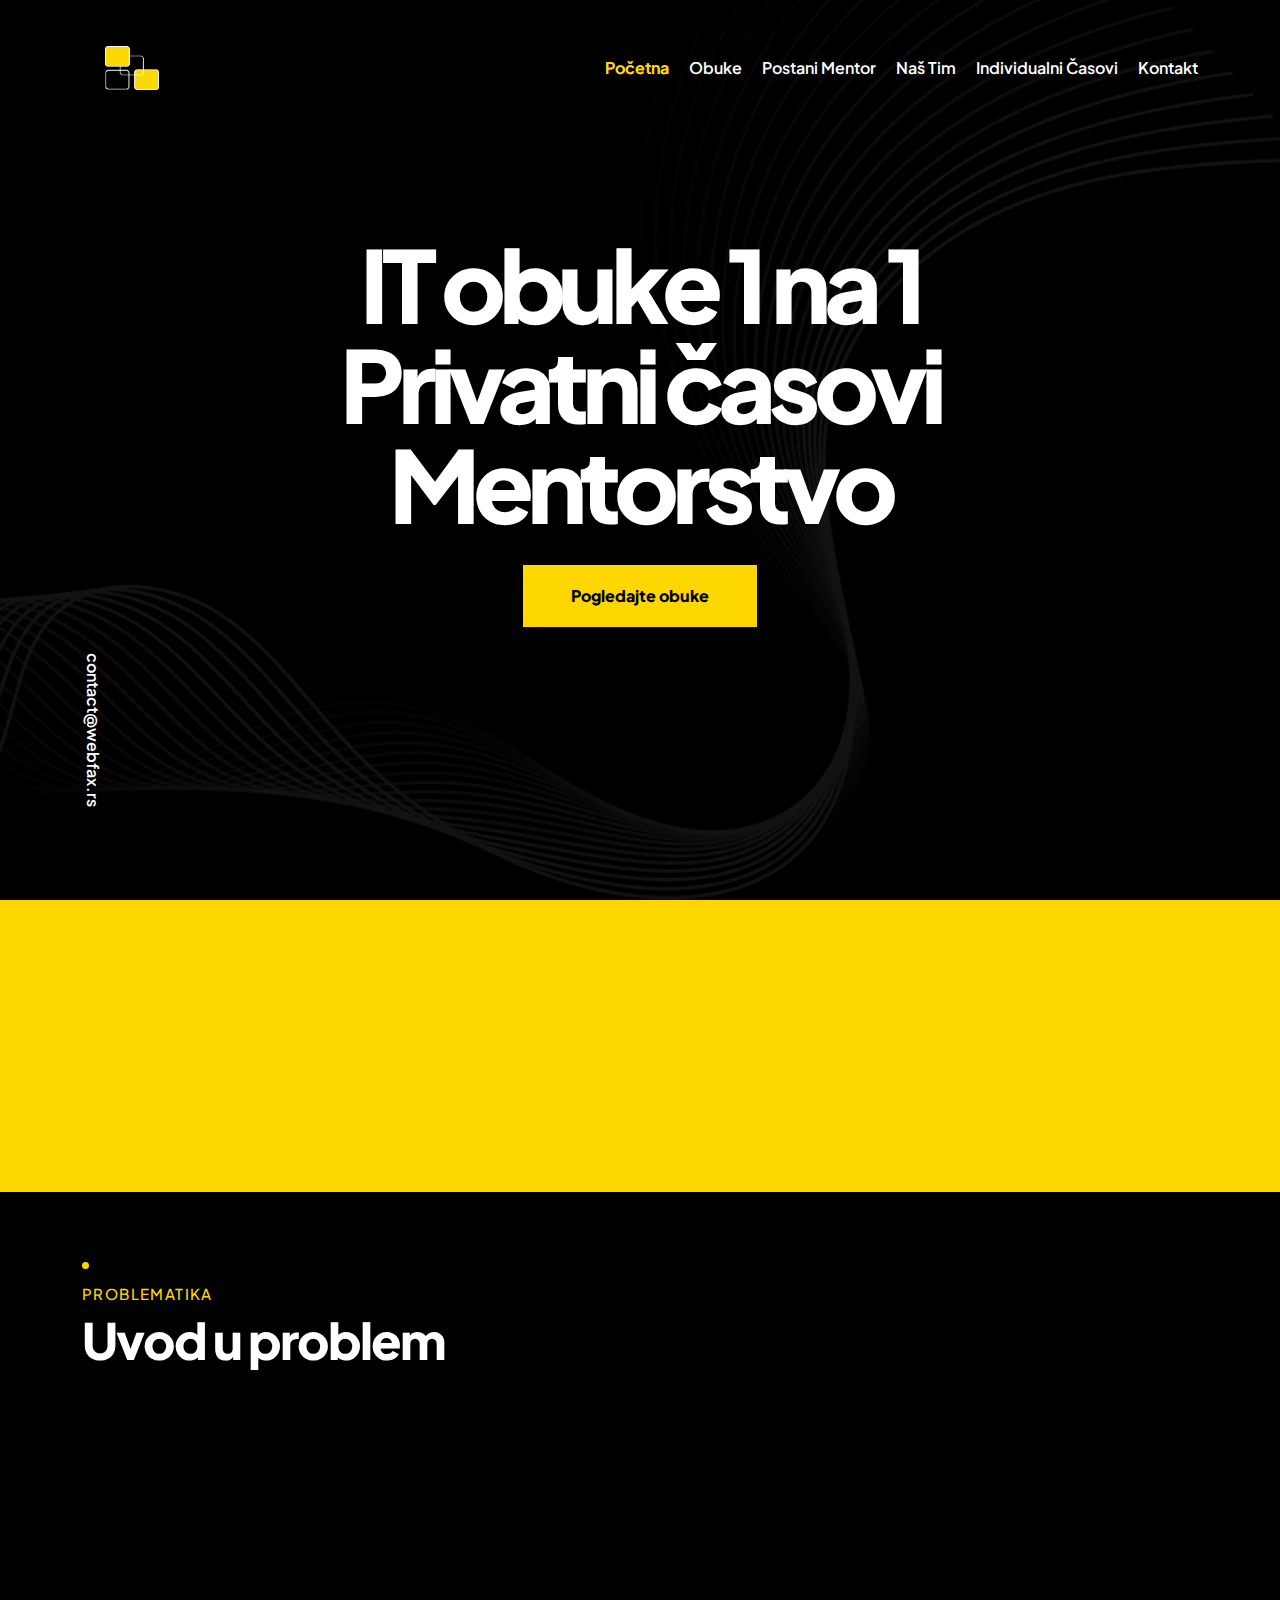
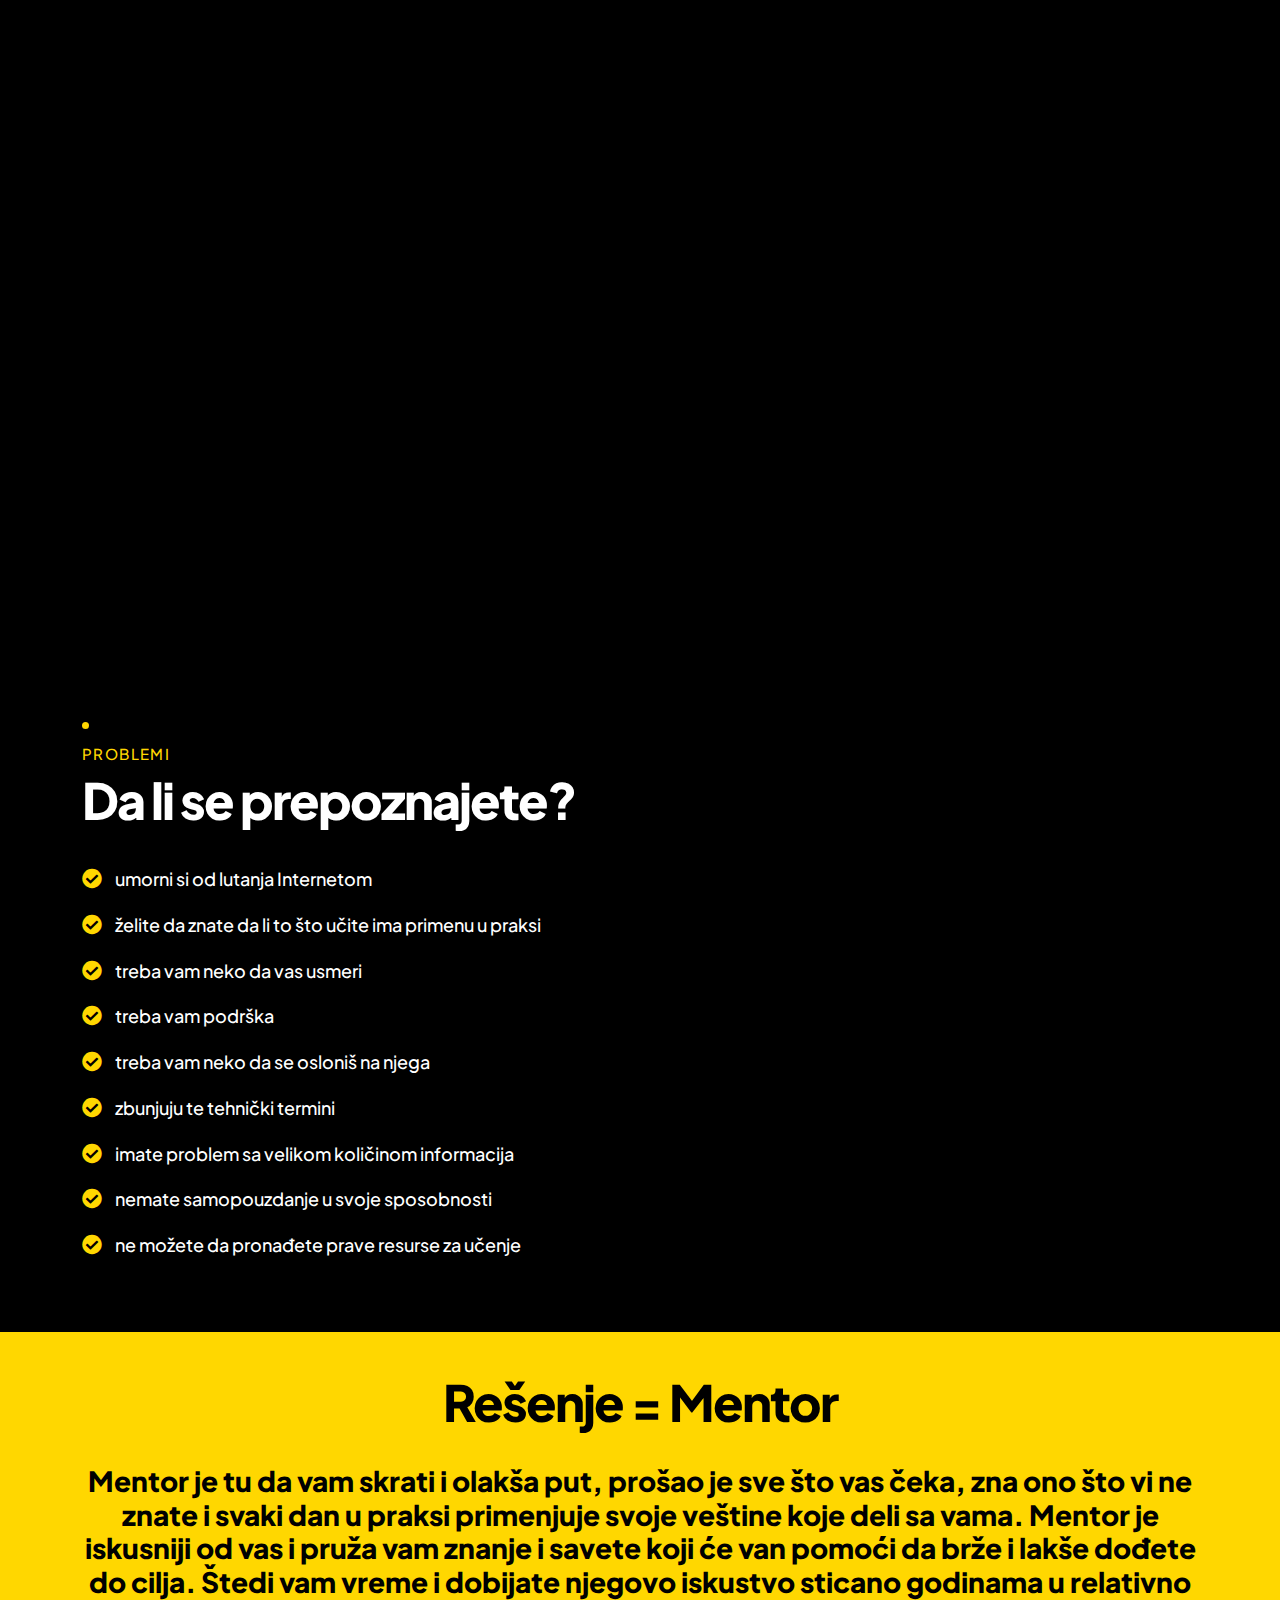
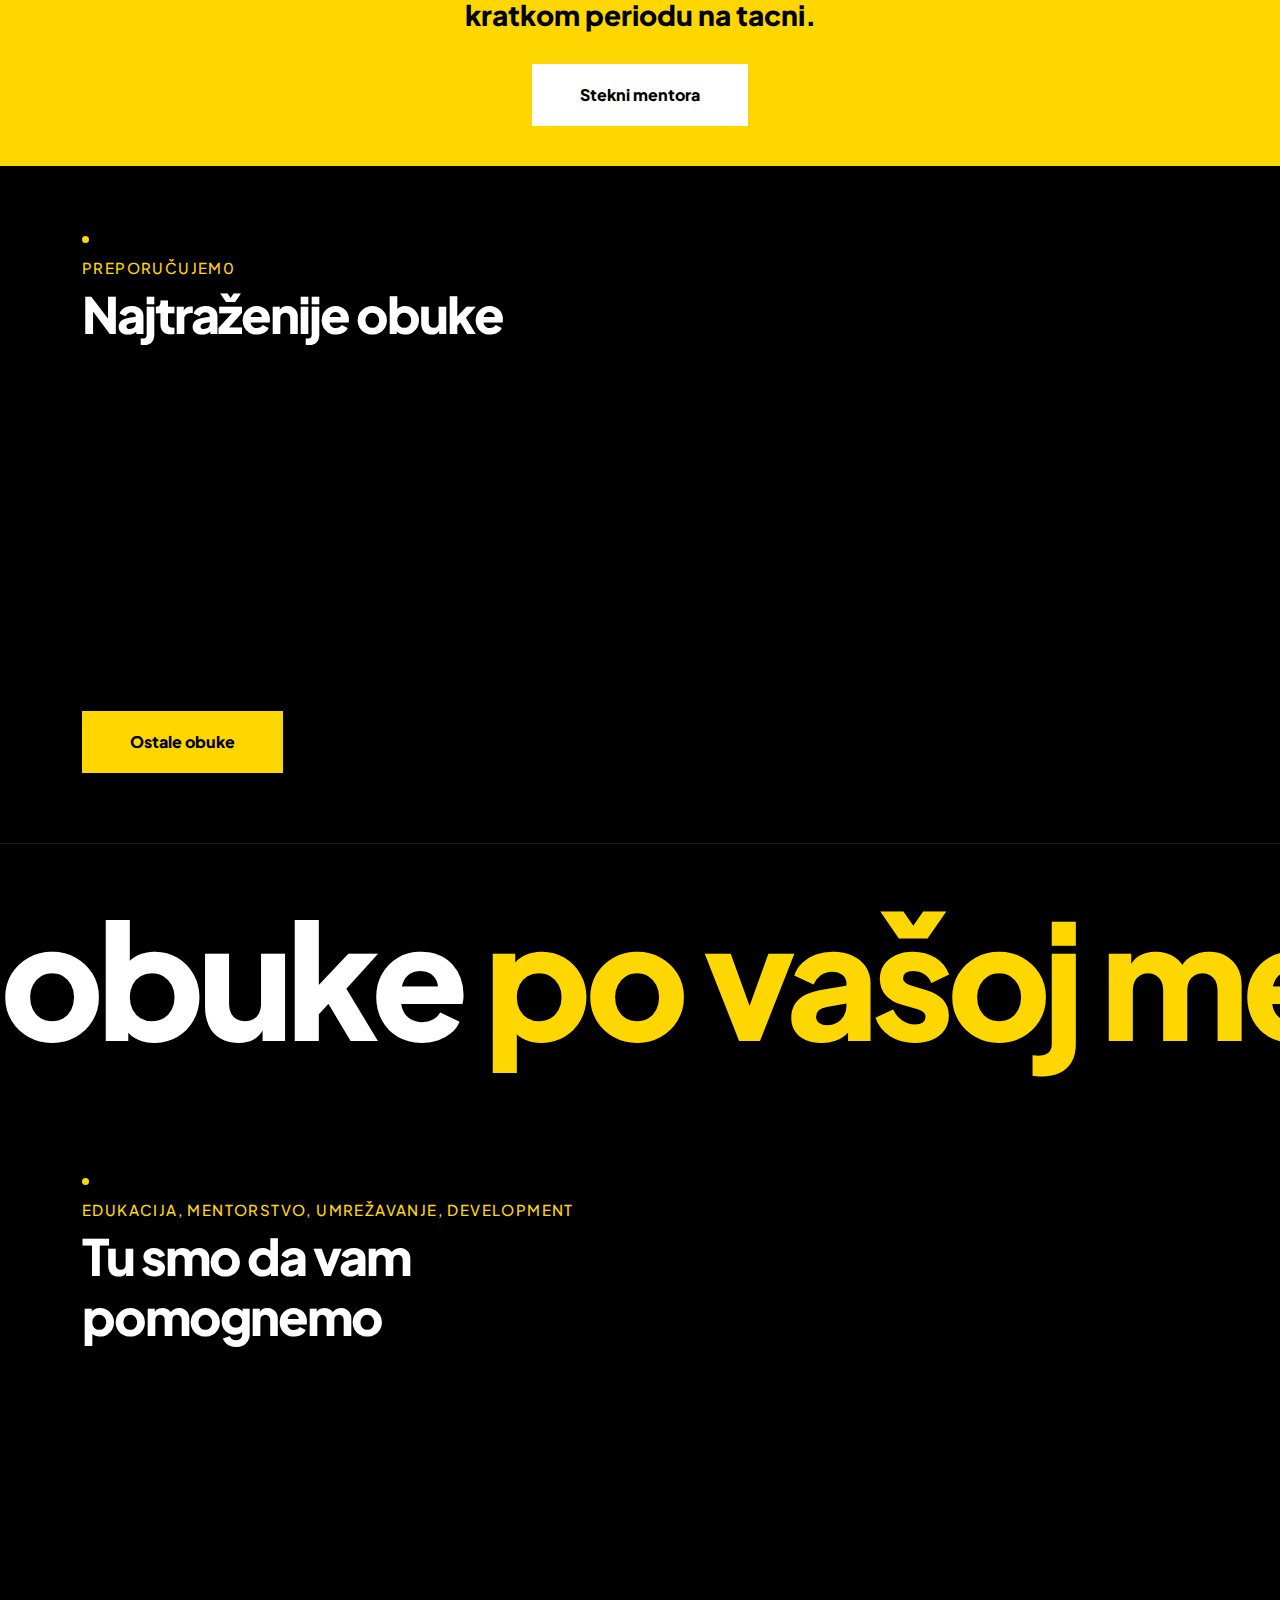
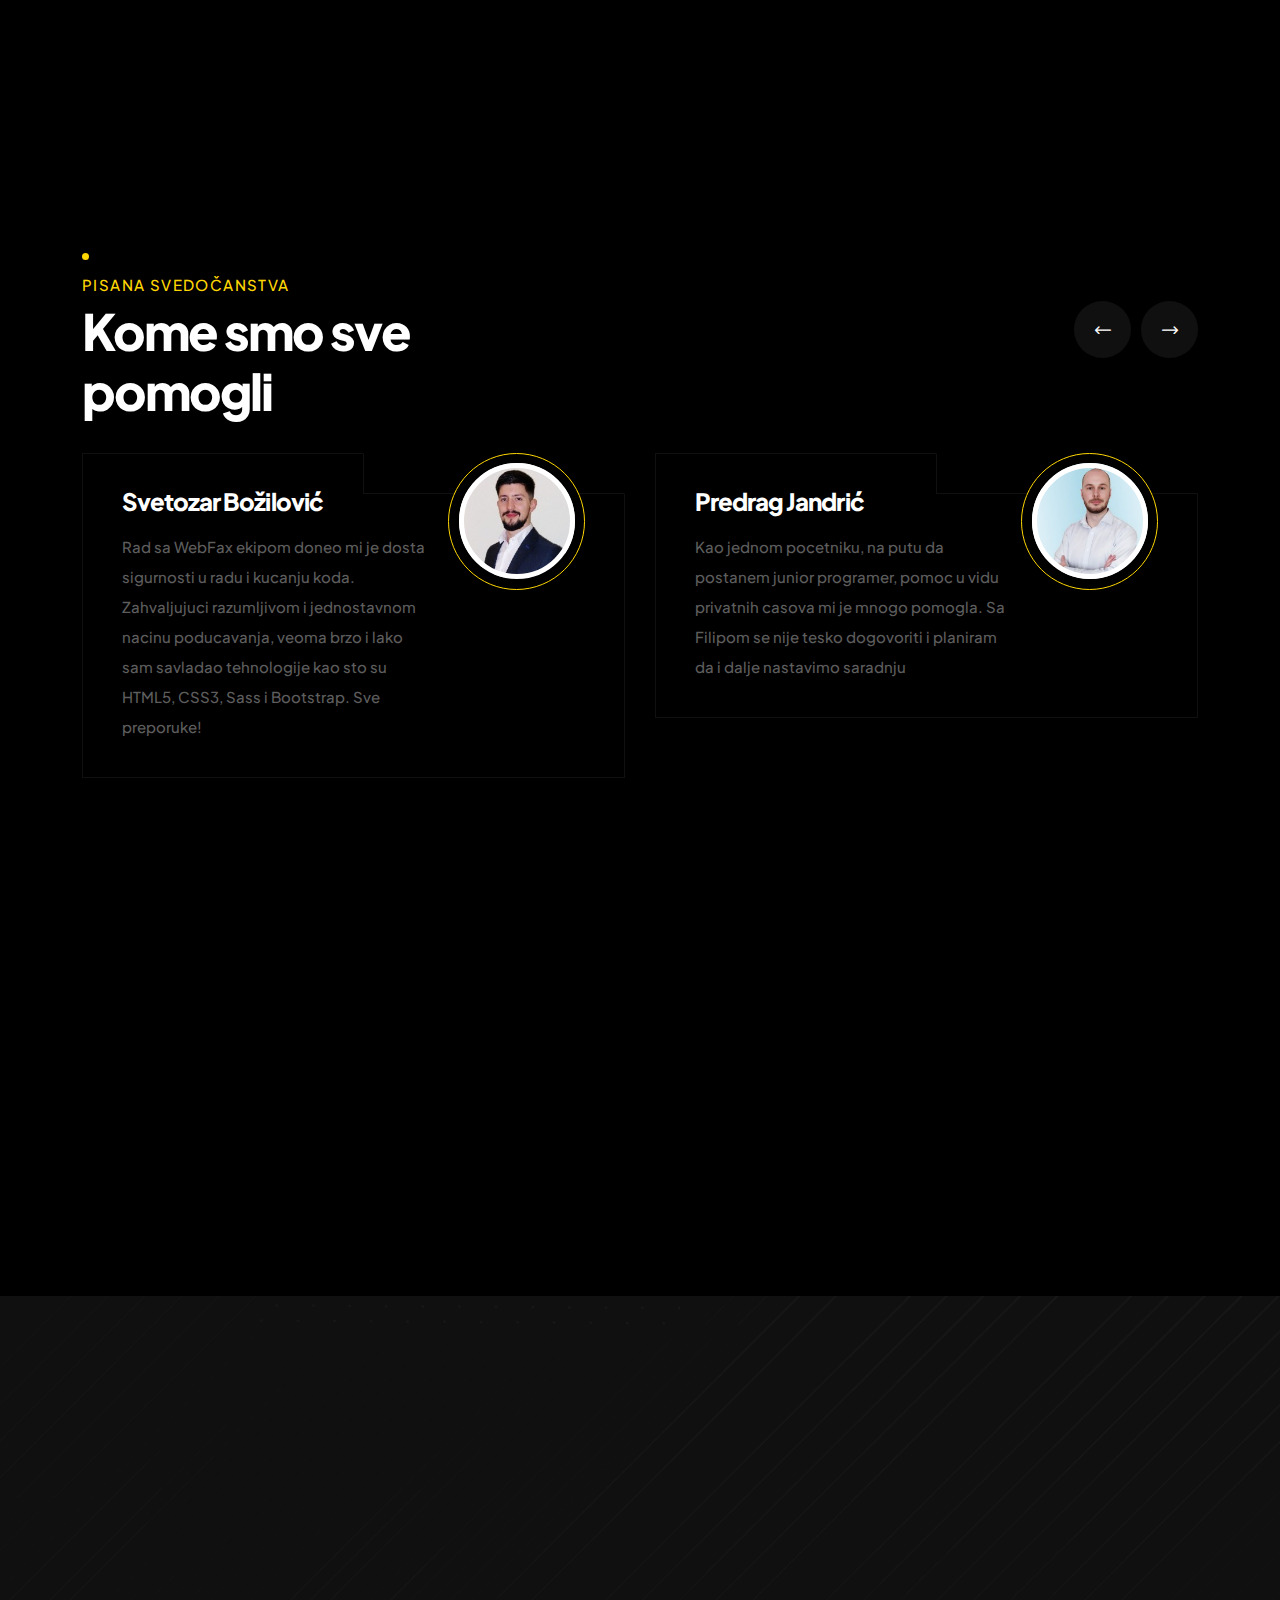
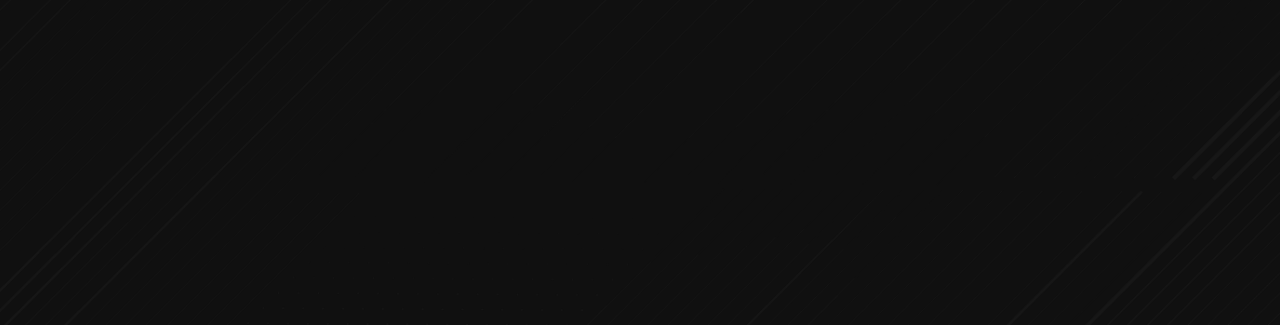
==== index.html @ 6572b617 "Initial commit" ====
<!DOCTYPE html>
<html lang="en">

<head>
<!-- Google tag (gtag.js) -->
<script async src="https://www.googletagmanager.com/gtag/js?id=G-2CE2QHRQ7D"></script>
<script>
window.dataLayer = window.dataLayer || [];
function gtag(){dataLayer.push(arguments);}
gtag('js', new Date());

gtag('config', 'G-2CE2QHRQ7D');
</script>
    <meta charset="UTF-8" />
    <meta name="viewport" content="width=device-width, initial-scale=1.0" />
    <title>WebFax</title>

    <link rel="icon" type="image/png" sizes="16x16" href="assets/images/logo1.png" />
    <link rel='canonical' href='https://webfax.rs/' />
    <meta name="description"
        content="Dobrodošli na Webfax! Nudimo najnovije IT obuke, privatne časove i mentorstvo za početnika i profesionalce. Pridružite se našoj zajednici danas.">


    <!-- fonts -->
    <link rel="preconnect" href="https://fonts.gstatic.com" />
    <link
        href="https://fonts.googleapis.com/css2?family=Plus+Jakarta+Sans:ital,wght@0,200;0,300;0,400;0,500;0,600;0,700;0,800;1,200;1,300;1,400;1,500;1,600;1,700;1,800&display=swap"
        rel="stylesheet" />


    <link rel="stylesheet" href="assets/vendors/bootstrap/css/bootstrap.min.css" />
    <link rel="stylesheet" href="assets/vendors/bootstrap-select/bootstrap-select.min.css" />
    <link rel="stylesheet" href="assets/vendors/jquery-ui/jquery-ui.css" />
    <link rel="stylesheet" href="assets/vendors/animate/animate.min.css" />
    <link rel="stylesheet" href="assets/vendors/fontawesome/css/all.min.css" />
    <link rel="stylesheet" href="assets/vendors/ogency-icons/style.css" />
    <link rel="stylesheet" href="assets/vendors/jarallax/jarallax.css" />
    <link rel="stylesheet" href="assets/vendors/jquery-magnific-popup/jquery.magnific-popup.css" />
    <link rel="stylesheet" href="assets/vendors/nouislider/nouislider.min.css" />
    <link rel="stylesheet" href="assets/vendors/nouislider/nouislider.pips.css" />
    <link rel="stylesheet" href="assets/vendors/odometer/odometer.min.css" />
    <link rel="stylesheet" href="assets/vendors/tiny-slider/tiny-slider.min.css" />
    <link rel="stylesheet" href="assets/vendors/owl-carousel/assets/owl.carousel.min.css" />
    <link rel="stylesheet" href="assets/vendors/owl-carousel/assets/owl.theme.default.min.css" />

    <!-- Custom CSS -->
    <link rel="stylesheet" href="assets/css/ogency.css" />
</head>

<body>

    <!-- Preloader -->
    <div class="preloader">
        <div class="preloader__image"></div>
    </div>
    <!-- Preloader -->





    <div class="page-wrapper">





        <!-- Header section starts -->
        <header class="main-header">
            <!-- Nav section starts -->
            <nav class="main-menu">
                <div class="container">
                    <div class="main-menu__wrapper">
                        <div class="main-menu__logo">
                            <a href="index.html">
                                <img src="assets/images/logo1.png" width="100px" height="100px" alt="WebFax logo" />
                            </a>
                        </div>
                        <div class="main-menu__nav">
                            <ul class="main-menu__list">
                                <li>
                                    <a href="index.html">Početna</a>
                                </li>
                                <li class="dropdown">
                                    <a href="obuke.html">Obuke</a>
                                    <ul>
                                        <li><a href="htmlcss.php">HTML&CSS</a></li>
                                        <li><a href="cisco.php">Cisco</a></li>
                                        <li><a href="git.php">Git&Github</a></li>
                                        <li><a href="javascript.php">JavaScript</a></li>
                                        <li><a href="wordpress.php">Wordpress</a></li>
                                        <li><a href="php.php">PHP</a></li>
                                        <li><a href="sql.php">SQL</a></li>
                                    </ul>
                                </li>
                                <li><a href="postanimentor.html">Postani mentor</a></li>
                                <li><a href="tim.html">Naš tim</a></li>
                                <li><a href="privatnicasovi.php">Individualni časovi</a></li>
                                <li><a href="kontakt.php">Kontakt</a></li>
                            </ul>
                        </div>
                        <div class="main-menu__right">
                            <a href="#" class="main-menu__toggler mobile-nav__toggler">
                                <i class="fa fa-bars"></i>
                            </a>
                        </div>
                    </div>
                </div>
            </nav>
            <!-- Nav section ends -->
        </header>
        <!-- Header section ends -->





        <!-- stricky-header starts -->
        <div class="stricky-header stricked-menu main-menu">
            <div class="sticky-header__content"></div>
        </div>
        <!-- stricky-header ends -->





        <!-- Banner section starts -->
        <section class="banner">
            <div class="container">
                <div class="banner__wrapper">
                    <h1 class="banner__title">IT obuke 1 na 1 <br> Privatni časovi <br> Mentorstvo</h1>
                    <a href="obuke.html" class="ogency-btn ogency-btn-base banner__btn">Pogledajte obuke</a>
                </div>
                <a href="mailto:contact@webfax.rs" class="banner__email">contact@webfax.rs</a>
            </div>
        </section>
        <!-- Banner section ends -->





        <!-- Bg section starts -->
        <section class="base">
            <div class="container">
                <div class="row text-center">
                    <div class="col-12 wow fadeInUp animated" data-wow-delay="200ms">
                        <h2 class="base__title">
                            Inovativni koncept edukacije, najbrži način da napreduješ, započneš IT karijeru
                            i izdvojiš se u odnosu na druge. Radite 1 na 1 sa mentorom u fleksibilnim terminima.
                        </h2>
                    </div>
                </div>
            </div>
        </section>
        <!-- Bg section ends -->





        <!-- About section starts -->
        <section class="about">
            <div class="container">
                <div class="row">
                    <div class="col-12">
                        <div class="section-title">
                            <h3 class="section-title__tagline section-title__tagline--has-dots">problematika
                            </h3>
                            <h2 class="section-title__title">Uvod u problem
                            </h2>
                        </div>
                    </div>
                    <div class="col-12 wow fadeInUp animated" data-wow-delay="200ms">
                        <div class="about__item">
                            <h3 class="about__item__title">IT resursi</h3>
                            <p class="about__item__text">
                                S obiljem IT resursa, nedostaje lično vođstvo za početnike.
                                Besplatni IT resusrsi, iako dobri, često nisu prilagođeni početnicima.
                                Olaki pristup moru besplatnih IT resursa može dovesti do olakog odustajanja. Kvalitet
                                sadržaja je upitan, čak i najkvalitetniji
                                sadržaj na svetu možda nije prilagođen početniku.
                                <span class="about__mark">Ne znaju odakle početi,
                                    šta učiti, na šta
                                    više obratiti pažnju a na šta manje</span>. Nemaju osobu koja će ih usmeriti na
                                pravi način.

                            </p>
                        </div>
                    </div>
                    <div class="col-12 wow fadeInUp animated" data-wow-delay="300ms">
                        <div class="about__item">
                            <h3 class="about__item__title">IT kursevi</h3>
                            <p class="about__item__text">
                                IT kursevi i obuke su uglavnom snimljena ili grupna predavanja.
                                Kroz snimljena predavanja ne možemo ostvariti interakciju sa predavačem.
                                Nemamo koga pitati i dobiti odgovor ili dobijamo odgovor tek posle nekog vremena.
                                <span class="about__mark">Kroz grupna predavanja predavači propuštaju da posvete
                                    dovoljno
                                    pažnje svakom polazniku.</span> Grupne obuke imaju definisan plan i program koji se
                                ne prilagođava svakom polazniku već celokupnoj grupi. Na grupnim obukama nalaze se
                                ljudi sa različitim nivoima znanja, neko brže usvaja znanje, neko sporije.
                                Grupne obuke imaju i definisane termine časova koji ne odgovaraju svima.
                                Takođe imaju i definisan broj časova, shodno tome tempo grupe se ne može menjati.
                            </p>
                        </div>
                    </div>
                    <div class="col-l2 wow fadeInUp animated" data-wow-delay="400ms">
                        <div class="about__item">
                            <h3 class="about__item__title">IT fakulteti</h3>
                            <p class="about__item__text">
                                Teorijsko i praktično znanje koje dobijamo na fakultetima nekada nije
                                dovoljno za pronalazak posla. <span class="about__mark">Često se koriste
                                    zastareli planovi
                                    i programi koji nisu prilagođeni najnovijim trendovima i IT oblastima.</span>
                                Učimo predmete koji nemaju primenu u praksi i koji nam nisu interesantni,
                                umesto da se posvetimo onim predmetima koji nas zanimaju. Dobijamo širok
                                spektar površnog znanja.
                            </p>
                        </div>
                    </div>
                </div>
            </div>
        </section>
        <!-- About section ends -->





        <!-- Problems section starts -->
        <section class="problems">
            <div class="container">
                <div class="row">
                    <div class="col-12">
                        <div class="section-title">
                            <h4 class="section-title__tagline section-title__tagline--has-dots">Problemi
                            </h4>
                            <h2 class="section-title__title">Da li se prepoznajete?
                            </h2>
                        </div>
                        <ul class="problems__list">
                            <li><span class="fa fa-check-circle"></span> umorni si od lutanja Internetom</li>
                            <li><span class="fa fa-check-circle"></span> želite da znate da li to što učite ima primenu
                                u
                                praksi</li>
                            <li><span class="fa fa-check-circle"></span> treba vam neko da vas usmeri</li>
                            <li><span class="fa fa-check-circle"></span> treba vam podrška</li>
                            <li><span class="fa fa-check-circle"></span> treba vam neko da se osloniš na njega</li>
                            <li><span class="fa fa-check-circle"></span> zbunjuju te tehnički termini</li>
                            <li><span class="fa fa-check-circle"></span> imate problem sa velikom količinom informacija
                            </li>
                            <li><span class="fa fa-check-circle"></span> nemate samopouzdanje u svoje sposobnosti</li>
                            <li><span class="fa fa-check-circle"></span> ne možete da pronađete prave resurse za učenje
                            </li>

                        </ul>
                    </div>
                </div>
            </div>
        </section>
        <!-- Problems section ends -->





        <!-- Solution section starts -->
        <section class="solution">
            <div class="container">
                <div class="row text-center">
                    <div class="col-12">
                        <div class="section-title text-center">
                            <h2 class="section-title__title">Rešenje = Mentor
                            </h2>
                        </div>
                    </div>
                    <div class="col-12">
                        <h3 class="solution__content">
                            Mentor je tu da vam skrati i olakša put, prošao je sve što vas čeka,
                            zna ono što vi ne znate i svaki dan u praksi primenjuje svoje veštine koje deli sa vama.
                            Mentor je iskusniji od vas i pruža vam znanje
                            i savete koji će van pomoći da brže i lakše dođete do cilja. Štedi vam
                            vreme i dobijate njegovo iskustvo sticano godinama u relativno kratkom periodu na
                            tacni.
                        </h3>
                        <a href="tim.html" class="ogency-btn ogency-btn-white">Stekni mentora</a>
                    </div>
                </div>
            </div>
        </section>
        <!-- Solution section ends -->





        <!-- Highlighted  section starts -->
        <section class="highlighted">
            <div class="container">
                <div class="row">
                    <div class="col-md-12">
                        <div class="section-title">
                            <h4 class="section-title__tagline section-title__tagline--has-dots">preporučujem0</h4>
                            <h2 class="section-title__title">Najtraženije obuke</h2>
                        </div>
                    </div>
                </div>
                <div class="row">
                    <div class="col-lg-4 col-md-6 wow fadeInUp animated" data-wow-delay="200ms">
                        <div class="highlighted__item">
                            <div class="highlighted__item__shape"></div>
                            <div class="highlighted__item__inner">
                                <span class="icon-front-end highlighted__item__icon"></span>
                                <h3 class="highlighted__item__title">
                                    <a href="htmlcss.php">HTML&CSS</a>
                                </h3>
                                <p class="highlighted__item__text">Osnova svakog veb sajta. Odličan izbor za početnike.
                                </p>
                                <a class="highlighted__item__btn" href="htmlcss.php"><span
                                        class="icon-right-arrow"></span></a>
                            </div>
                        </div>
                    </div>

                    <div class="col-lg-4 col-md-6 wow fadeInUp animated" data-wow-delay="200ms">
                        <div class="highlighted__item">
                            <div class="highlighted__item__shape"></div>
                            <div class="highlighted__item__inner">
                                <span class="icon-color-sample highlighted__item__icon"></span>
                                <h3 class="highlighted__item__title">
                                    <a href="php.php">PHP</a>
                                </h3>
                                <p class="highlighted__item__text">Obuka koja pokriva napredne i osnovne oblasti PHP-a.
                                </p>
                                <a class="highlighted__item__btn" href="php.php"><span
                                        class="icon-right-arrow"></span></a>
                            </div>
                        </div>
                    </div>

                    <div class="col-lg-4 col-md-6 wow fadeInUp animated" data-wow-delay="200ms">
                        <div class="highlighted__item">
                            <div class="highlighted__item__shape"></div>
                            <div class="highlighted__item__inner">
                                <span class="icon-online-shopping highlighted__item__icon"></span>
                                <h3 class="highlighted__item__title">
                                    <a href="wordpress.php">Wordrpess</a>
                                </h3>
                                <p class="highlighted__item__text">Sve što je potrebno da znate da biste napravili veb
                                    sajt.</p>
                                <a class="highlighted__item__btn" href="wordpress.php"><span
                                        class="icon-right-arrow"></span></a>
                            </div>
                        </div>
                    </div>
                    <div class="col-12">
                        <a href="obuke.html" class="ogency-btn ogency-btn-base">Ostale obuke</a>
                    </div>
                </div>
            </div>
        </section>
        <!-- Highlighted section ends -->





        <!-- Sliding Text Start-->
        <section class="slider-text-one">
            <div class="slider-text-one__animate-text">
                <span>obuke <span> po vašoj meri</span> zajedno do ciljeva&nbsp; privatni časovi <span>&</span> obuke
                    jedan na jedan <span>fleksibilni termini</span> &nbsp; </span>

                <span>obuke <span> po vašoj meri</span> zajedno do ciljeva&nbsp; privatni časovi <span>&</span> obuke
                    jedan na jedan <span>fleksibilni termini</span> &nbsp; </span>
            </div>
        </section>
        <!-- Sliding Text Start-->





        <!-- Service section starts -->
        <section class="service-one @@extraClassName">
            <div class="container">
                <div class="row">
                    <div class="col-md-12">
                        <div class="section-title">
                            <h4 class="section-title__tagline section-title__tagline--has-dots">Edukacija, mentorstvo,
                                umrežavanje, development</h4>
                            <h2 class="section-title__title">Tu smo da vam<br>pomognemo</h2>
                        </div>
                    </div>
                </div>
                <div class="row">
                    <div class="col-lg-3 col-md-6 wow fadeInUp animated" data-wow-delay="100ms">
                        <div class="service-one__item">
                            <span class="icon-digital-services service-one__item__icon"></span>
                            <h3 class="service-one__item__title">
                                Privatni časovi
                            </h3>
                            <p class="service-one__item__text">Potrebno vam je da proširite znanje i unapredite
                                veštine?</p>
                            <a class="service-one__item__btn" href="privatnicasovi.php">Istraži više<span
                                    class="icon-down-right"></span></a>
                        </div>
                    </div>
                    <div class="col-lg-3 col-md-6 wow fadeInUp animated" data-wow-delay="100ms">
                        <div class="service-one__item">
                            <span class="icon-graphic-design service-one__item__icon"></span>
                            <h3 class="service-one__item__title">
                                Obuka
                            </h3>
                            <p class="service-one__item__text">Ne znate odakle početi, potrebna vam je pomoć?</p>
                            <a class="service-one__item__btn" href="obuke.html">Istraži više<span
                                    class="icon-down-right"></span></a>
                        </div>
                    </div>
                    <div class="col-lg-3 col-md-6 wow fadeInUp animated" data-wow-delay="100ms">
                        <div class="service-one__item">
                            <span class="icon-technology service-one__item__icon"></span>
                            <h3 class="service-one__item__title">
                                Naša mreža
                            </h3>
                            <p class="service-one__item__text">Stupite u kontakt sa ostalim polaznicima, razmenite
                                utiske.
                            </p>
                            <a class="service-one__item__btn" href="https://webfaxedu.slack.com">Istraži više<span
                                    class="icon-down-right"></span></a>
                        </div>
                    </div>
                    <div class="col-lg-3 col-md-6 wow fadeInUp animated" data-wow-delay="100ms">
                        <div class="service-one__item">
                            <span class="icon-mobile-app service-one__item__icon"></span>
                            <h3 class="service-one__item__title">
                                Razvoj rešenja
                            </h3>
                            <p class="service-one__item__text">Potreban vam je veb sajt, veb aplikacija ili
                                aplikacja.
                            </p>
                            <a class="service-one__item__btn" href="https://www.lorem.in.rs">
                                Istraži više<span class="icon-down-right"></span></a>
                        </div>
                    </div>
                </div>
            </div>
        </section>
        <!-- Service section ends -->





        <!--Testimonial section starts-->
        <section class="testimonial">
            <div class="container">
                <div class="section-title">
                    <h4 class="section-title__tagline section-title__tagline--has-dots">pisana svedočanstva</h4>
                    <h2 class="section-title__title">Kome smo sve<br> pomogli</h2>
                </div>
                <div class="testimonial__carousel ogency-owl__carousel owl-theme owl-carousel" data-owl-options='
        { "items" : 2, "margin" : 30, "smartSpeed" : 700, "loop" :true, "autoplay" : true, "nav" :true, "dots"
        :false, "navText" : ["<span class=\"icon-left-arrow\"></span>","<span class=\"icon-right-arrow\"></span>"],
    "responsive":{
    "0":{
    "items":1,
    "margin": 0
    },
    "992":{
    "items": 2
    }
    }
    }'>

                    <div class="testimonial__item">
                        <div class="testimonial__item__border"></div>
                        <h3 class="testimonial__item__name">Svetozar Božilović</h3>
                        <div class="testimonial__item__quote">
                            Rad sa WebFax ekipom doneo mi je dosta sigurnosti u radu i kucanju koda. Zahvaljujuci
                            razumljivom i jednostavnom nacinu poducavanja, veoma brzo i lako sam savladao
                            tehnologije kao sto su HTML5, CSS3, Sass i Bootstrap.
                            Sve preporuke!
                        </div>
                        <div class="testimonial__item__meta">
                            <div class="testimonial__item__meta__thumb">
                                <img src="assets/images/teatimonials/student1.jpg" alt="testimonial img">
                            </div>
                        </div>
                    </div>

                    <div class="testimonial__item">
                        <div class="testimonial__item__border"></div>
                        <h3 class="testimonial__item__name">Predrag Jandrić</h3>
                        <div class="testimonial__item__quote">
                            Kao jednom pocetniku, na putu da postanem junior programer, pomoc u vidu
                            privatnih casova mi je mnogo pomogla. Sa Filipom se nije tesko dogovoriti i planiram da
                            i dalje nastavimo saradnju
                        </div>
                        <div class="testimonial__item__meta">
                            <div class="testimonial__item__meta__thumb">
                                <img src="assets/images/teatimonials/student2.jpg" alt="testimonial img">
                            </div>
                        </div>
                    </div>

                    <div class="testimonial__item">
                        <div class="testimonial__item__border"></div>
                        <h3 class="testimonial__item__name">Nemanja Jovanović</h3>
                        <div class="testimonial__item__quote">
                            Hvala na strpljenju koje ste imali prilikom odgovaranja na moja pitanja. Zahvaljujući
                            vama, uspeo sam da savladam osnove SQL-a i da naučeno primenim u praksi.
                            Vise desetina primera iz stvarnog sveta i vežbe su mi omogućili da shvatim kako se SQL
                            koristi u realnim situacijama. Zahvaljujem se na maksimalnoj fleksibilnosti kada su
                            termini časova u pitanju. Uspeo sam na taj način da uskladim posao, privatne obaveze i
                            kurs.
                        </div>
                        <div class="testimonial__item__meta">
                            <div class="testimonial__item__meta__thumb">
                                <img src="assets/images/teatimonials/student3.jpg" alt="testimonial img">
                            </div>
                        </div>
                    </div>

                    <div class="testimonial__item">
                        <div class="testimonial__item__border"></div>
                        <h3 class="testimonial__item__name">Branislav Kuzmanović</h3>
                        <div class="testimonial__item__quote">
                            Dobra saradnja, kvalitetna predavanja i dostupnost
                            predavača se pamte, a znanje koristi.

                            Kurs je koncipiran tako da svako može da "upliva" u MySQL okruženje.
                            Svaki rešen upit
                            postaje radost i mala pobeda. Predavač ne
                            dozvoljava pad budnosti, a kroz sugestije i podsećanja na vešto pripremljene prezentacije
                            vodi kandidata do rešenja.

                            Novi "alat" je u mom arsenalu "analitičke torbe". Hvala i svako dobro.
                        </div>
                        <div class="testimonial__item__meta">
                            <div class="testimonial__item__meta__thumb">
                                <img src="assets/images/teatimonials/student4.jpg" alt="testimonial img">
                            </div>
                        </div>
                    </div>

                    <div class="testimonial__item">
                        <div class="testimonial__item__border"></div>
                        <h3 class="testimonial__item__name">Jovana Marković</h3>
                        <div class="testimonial__item__quote">
                            Nikola je sjajan, dobro organizovan i prilagodljiv predavač. Predavač koji poseduje znanje i
                            zna da ga prenese. Držao mi je časove iz HTML-a i CSS-a da bih se pripremila za ispit, isti
                            sam položila. Preporučila sam ga kolegama koji treba da polažu taj i druge informatičke
                            ispite.
                        </div>
                        <div class="testimonial__item__meta">
                            <div class="testimonial__item__meta__thumb">
                                <img src="assets/images/teatimonials/student5.jpg" alt="testimonial img">
                            </div>
                        </div>
                    </div>

                    <div class="testimonial__item">
                        <div class="testimonial__item__border"></div>
                        <h3 class="testimonial__item__name">Bogdan Najdanović</h3>
                        <div class="testimonial__item__quote">
                            Bojan je sjajan predavac i mentor, precizan je i strog, ima tacan program i odlicnu
                            procenu ucenika.
                            Raditi sa njim je zadovoljstvo jer sam mnogo napredovao, ocekuje rad i nakon casova i
                            proverava ucenika...
                            Sve iskrene preporuke!
                        </div>
                        <div class="testimonial__item__meta">
                            <div class="testimonial__item__meta__thumb">
                                <img src="assets/images/teatimonials/student6.jpg" alt="testimonial img">
                            </div>
                        </div>
                    </div>

                    <div class="testimonial__item">
                        <div class="testimonial__item__border"></div>
                        <h3 class="testimonial__item__name">Duško Vokić</h3>
                        <div class="testimonial__item__quote">
                            Filip je strastven i posvećen predavač. Imajući u vidu širinu tema koje obrađuje, izuzetno
                            je organizovan i orjentisan ka ciljevima. Tokom časova pokazuje zavidnu veštinu u
                            korišćenju argumenata i neporecivu fleksibilnost. Za ovih šest meseci saradnje uviđam da
                            je vrlo detaljan i spreman da pomogne. Mnogo mi je pomogao u razumevanju logike koda i
                            racionalizaciji vremena, Nastavljamo saradnju do konačnog cilja.
                        </div>
                        <div class="testimonial__item__meta">
                            <div class="testimonial__item__meta__thumb">
                                <img src="assets/images/teatimonials/student7.jpg" alt="testimonial img">
                            </div>
                        </div>
                    </div>

                    <div class="testimonial__item">
                        <div class="testimonial__item__border"></div>
                        <h3 class="testimonial__item__name">Toni Sabljić</h3>
                        <div class="testimonial__item__quote">
                            Kroz teoriju i rad na konkretnim projektima sam savladao materiju... Sve preporuke za
                            predavača koji zna da prenese znanje!.
                        </div>
                        <div class="testimonial__item__meta">
                            <div class="testimonial__item__meta__thumb">
                                <img src="assets/images/teatimonials/student8.jpg" alt="testimonial img">
                            </div>
                        </div>
                    </div>

                    <div class="testimonial__item">
                        <div class="testimonial__item__border"></div>
                        <h3 class="testimonial__item__name">Anđela Vesić</h3>
                        <div class="testimonial__item__quote">
                            Sa Filipom je bilo pravo uživanje raditi. Svaki zahtev koji je trebalo ispuniti, bio je
                            gotov u predviđenom roku, baš onako kako je i zamišljen! Proaktivne sugestije, oko za
                            detalje, profesionalna komunikacija i revnosno urađen posao odlike su zbog kojih
                            preporučujem Filipa za bilo kakav rad.
                        </div>
                        <div class="testimonial__item__meta">
                            <div class="testimonial__item__meta__thumb">
                                <img src="assets/images/teatimonials/student9.jpg" alt="testimonial img">
                            </div>
                        </div>
                    </div>

                    <div class="testimonial__item">
                        <div class="testimonial__item__border"></div>
                        <h3 class="testimonial__item__name">Snežana Spremo</h3>
                        <div class="testimonial__item__quote">
                            Profesionalni odnos i odličan prenos znanja. Spremni da odgovore na svako pitanje. Vrlo
                            temeljni, ne prelaze na sledeći nivo bez potvrde o savladavanju prethodnog.
                        </div>
                        <div class="testimonial__item__meta">
                            <div class="testimonial__item__meta__thumb">
                                <img src="assets/images/teatimonials/student10.jpg" alt="testimonial img">
                            </div>
                        </div>
                    </div>

                    <div class="testimonial__item">
                        <div class="testimonial__item__border"></div>
                        <h3 class="testimonial__item__name">Petar Ljubić</h3>
                        <div class="testimonial__item__quote">
                            Dugo godina sam pokusavao da sam usavrsim programiranje, i kao pocetniku mi je bas bilo
                            tesko. Saznao sam slucajno za WebFax. Kroz samo par
                            meseci, sam dopunio svoje znanje i naucio nove stvari. Mislim da je velika prednost sto
                            profesore mozete pitati u bilo kom trenutku, fleksibilna predavanja su takodje nesto zbog
                            cega sam tako brzo napredovao. Sve preporuke za WebFax
                        </div>
                        <div class="testimonial__item__meta">
                            <div class="testimonial__item__meta__thumb">
                                <img src="assets/images/teatimonials/student11.jpg" alt="testimonial img">
                            </div>
                        </div>
                    </div>

                </div>
            </div>
        </section>
        <!--Testimonial sectino end-->





        <!-- Call To Action starts -->
        <section class="cta-one">
            <div class="container text-center wow fadeInUp animated" data-wow-delay="200ms">
                <div class="section-title">
                    <h2 class="section-title__title">Želite da čujete kako vam možemo pomoći? <br>
                        <a href="https://calendly.com/webfaxeducation/konsultacije-webfax" id="consultation">
                            Zakažite</a>
                        konsultacije sa mentorom!
                    </h2>
                </div>
            </div>
        </section>
        <!-- Call To Action ends -->





        <!-- Footer section starts -->
        <footer class="footer">
            <div class="container">
                <div class="footer__top wow fadeInUp animated" data-wow-delay="100ms">
                    <a href="index.html" class="footer__logo">
                        <img src="assets/images/logo1.png" width="100px" height="100px" alt="WebFax logo" />
                    </a>
                    <div class="footer__social">
                        <a href="https://www.linkedin.com/company/webfax"><i class="fab fa-linkedin"></i></a>
                        <a href="https://www.facebook.com/webfaxedu"><i class="fab fa-facebook"></i></a>
                        <a href="https://www.instagram.com/web__fax/"><i class="fab fa-instagram"></i></a>
                    </div>
                </div>
                <div class="row">
                    <div class="col-lg-8 col-md-6 wow fadeInUp animated" data-wow-delay="200ms">
                        <div class="footer__about">
                            <p class="footer__about-text">Hajde da učimo zajedno</p>
                            <span>contact@webfax.rs</span>
                        </div>
                    </div>
                    <div class="col-lg-2 col-md-3 wow fadeInUp animated" data-wow-delay="400ms">
                        <ul class="footer__list">
                            <li><a href="sql.php">Baze podataka</a></li>
                            <li><a href="htmlcss.php">HTML&CSS</a></li>
                            <li><a href="javascript.php">JavaScript</a></li>
                            <li><a href="php.php">PHP</a></li>
                            <li><a href="wordpress.php">Wordpress</a></li>
                            <li><a href="cisco.php">Cisco</a></li>
                        </ul>
                    </div>
                    <div class="col-lg-2 col-md-3 wow fadeInUp animated" data-wow-delay="400ms">
                        <ul class="footer__list">
                            <li><a href="postanimentor.html">Postani mentor</a></li>
                            <li><a href="tim.html">Naš tim</a></li>
                            <li><a href="privatnicasovi.php">Individualni časovi</a></li>
                            <li><a href="kontakt.php">Kontakt</a></li>
                            <li><a href="https://lorem.in.rs/">IT usluge</a></li>
                            <li><a href="obuke.html">Obuke</a></li>
                        </ul>
                    </div>
                </div>
                <p class="footer__copyright wow fadeInUp animated" data-wow-delay="500ms">
                    © Copyright <span class="dynamic-year"></span> by
                    <a href="index.html">WebFax</a>
                </p>
            </div>
        </footer>
        <!-- Footer section ends -->

    </div>





    <!-- Mobile nav section starts -->
    <div class="mobile-nav__wrapper">
        <div class="mobile-nav__overlay mobile-nav__toggler"></div>
        <div class="mobile-nav__content">
            <span class="mobile-nav__close mobile-nav__toggler"><i class="fa fa-times"></i></span>
            <div class="logo-box">
                <a href="index.html" aria-label="logo image"><img src="assets/images/logo1.png" width="70"
                        alt="webfax logo" /></a>
            </div>
            <div class="mobile-nav__container"></div>
            <ul class="mobile-nav__contact">
                <li>
                    <i class="fas fa-envelope"></i>
                    <a href="mailto:contact@webfax.rs">contact@webfax.rs</a>
                </li>
                <li>
                    <i class="icon-phone-call"></i>
                    <a href="tel:+381601483027">+381601483027</a>
                </li>
            </ul>

            <div class="mobile-nav__social">
                <a href="https://linkedin.com/"><i class="fab fa-linkedin"></i></a>
                <a href="https://www.facebook.com/webfaxedu"><i class="fab fa-facebook"></i></a>
                <a href="https://www.instagram.com/web__fax/"><i class="fab fa-instagram"></i></a>
            </div>
        </div>
    </div>
    <!-- Mobile nav section ends -->





    <!-- back-to-top-start -->
    <a href="#" class="scroll-top">
        <svg class="scroll-top__circle" width="100%" height="100%" viewBox="-1 -1 102 102">
            <path d="M50,1 a49,49 0 0,1 0,98 a49,49 0 0,1 0,-98" />
        </svg>
    </a>
    <!-- back-to-top-end -->


    <script src="assets/vendors/jquery/jquery-3.5.1.min.js"></script>
    <script src="assets/vendors/bootstrap/js/bootstrap.bundle.min.js"></script>
    <script src="assets/vendors/bootstrap-select/bootstrap-select.min.js"></script>
    <script src="assets/vendors/jquery-ui/jquery-ui.js"></script>
    <script src="assets/vendors/jarallax/jarallax.min.js"></script>
    <script src="assets/vendors/jquery-ajaxchimp/jquery.ajaxchimp.min.js"></script>
    <script src="assets/vendors/jquery-appear/jquery.appear.min.js"></script>
    <script src="assets/vendors/jquery-circle-progress/jquery.circle-progress.min.js"></script>
    <script src="assets/vendors/jquery-magnific-popup/jquery.magnific-popup.min.js"></script>
    <script src="assets/vendors/jquery-validate/jquery.validate.min.js"></script>
    <script src="assets/vendors/nouislider/nouislider.min.js"></script>
    <script src="assets/vendors/odometer/odometer.min.js"></script>
    <script src="assets/vendors/tiny-slider/tiny-slider.min.js"></script>
    <script src="assets/vendors/owl-carousel/owl.carousel.min.js"></script>
    <script src="assets/vendors/wnumb/wNumb.min.js"></script>
    <script src="assets/vendors/jquery-circleType/jquery.circleType.js"></script>
    <script src="assets/vendors/jquery-lettering/jquery.lettering.min.js"></script>
    <script src="assets/vendors/wow/wow.js"></script>
    <script src="assets/vendors/isotope/isotope.js"></script>
    <script src="assets/vendors/countdown/countdown.min.js"></script>
    <!-- template js -->
    <script src="assets/js/ogency.js"></script>
</body>

</html>
---- assets/vendors/ogency-icons/style.css ----
@font-face {
  font-family: 'icomoon';
  src:  url('fonts/icomoon.eot?t3gu5a');
  src:  url('fonts/icomoon.eot?t3gu5a#iefix') format('embedded-opentype'),
    url('fonts/icomoon.ttf?t3gu5a') format('truetype'),
    url('fonts/icomoon.woff?t3gu5a') format('woff'),
    url('fonts/icomoon.svg?t3gu5a#icomoon') format('svg');
  font-weight: normal;
  font-style: normal;
  font-display: block;
}

[class^="icon-"], [class*=" icon-"] {
  /* use !important to prevent issues with browser extensions that change fonts */
  font-family: 'icomoon' !important;
  speak: never;
  font-style: normal;
  font-weight: normal;
  font-variant: normal;
  text-transform: none;
  line-height: 1;

  /* Better Font Rendering =========== */
  -webkit-font-smoothing: antialiased;
  -moz-osx-font-smoothing: grayscale;
}

.icon-arrow-long:before {
  content: "\e928";
}
.icon-magnifying-glass:before {
  content: "\e900";
}
.icon-shopping-cart:before {
  content: "\e901";
}
.icon-down-right:before {
  content: "\e902";
}
.icon-idea:before {
  content: "\e903";
}
.icon-badge:before {
  content: "\e904";
}
.icon-group:before {
  content: "\e905";
}
.icon-digital-services:before {
  content: "\e906";
}
.icon-graphic-design:before {
  content: "\e907";
}
.icon-technology:before {
  content: "\e908";
}
.icon-mobile-app:before {
  content: "\e909";
}
.icon-complete:before {
  content: "\e90a";
}
.icon-award:before {
  content: "\e90b";
}
.icon-recommend:before {
  content: "\e90c";
}
.icon-team:before {
  content: "\e90d";
}
.icon-right-arrow:before {
  content: "\e90e";
}
.icon-left-arrow:before {
  content: "\e90f";
}
.icon-down-arrow:before {
  content: "\e910";
}
.icon-up-arrow:before {
  content: "\e911";
}
.icon-color-sample:before {
  content: "\e912";
}
.icon-front-end:before {
  content: "\e913";
}
.icon-online-shopping:before {
  content: "\e914";
}
.icon-tick:before {
  content: "\e915";
}
.icon-pen-tool:before {
  content: "\e916";
}
.icon-design:before {
  content: "\e917";
}
.icon-graphic-design-1:before {
  content: "\e918";
}
.icon-layers:before {
  content: "\e919";
}
.icon-web-development:before {
  content: "\e91a";
}
.icon-wreath:before {
  content: "\e91b";
}
.icon-phone-call:before {
  content: "\e91c";
}
.icon-plus:before {
  content: "\e91d";
}
.icon-minus:before {
  content: "\e91e";
}
.icon-mobile-development:before {
  content: "\e91f";
}
.icon-pdf-file:before {
  content: "\e920";
}
.icon-success:before {
  content: "\e921";
}
.icon-job-promotion:before {
  content: "\e922";
}
.icon-marketing:before {
  content: "\e923";
}
.icon-close:before {
  content: "\e924";
}
.icon-place:before {
  content: "\e925";
}
.icon-phone:before {
  content: "\e926";
}
.icon-schedule:before {
  content: "\e927";
}
---- assets/vendors/jarallax/jarallax.css ----
.jarallax {
    position: relative;
    z-index: 0;
}
.jarallax > .jarallax-img {
    position: absolute;
    object-fit: cover;
    /* support for plugin https://github.com/bfred-it/object-fit-images */
    font-family: 'object-fit: cover;';
    top: 0;
    left: 0;
    width: 100%;
    height: 100%;
    z-index: -1;
}
---- assets/vendors/nouislider/nouislider.min.css ----
/*! nouislider - 14.1.1 - 12/15/2019 */
.noUi-target,.noUi-target *{-webkit-touch-callout:none;-webkit-tap-highlight-color:transparent;-webkit-user-select:none;-ms-touch-action:none;touch-action:none;-ms-user-select:none;-moz-user-select:none;user-select:none;-moz-box-sizing:border-box;box-sizing:border-box}.noUi-target{position:relative}.noUi-base,.noUi-connects{width:100%;height:100%;position:relative;z-index:1}.noUi-connects{overflow:hidden;z-index:0}.noUi-connect,.noUi-origin{will-change:transform;position:absolute;z-index:1;top:0;right:0;-ms-transform-origin:0 0;-webkit-transform-origin:0 0;-webkit-transform-style:preserve-3d;transform-origin:0 0;transform-style:flat}.noUi-connect{height:100%;width:100%}.noUi-origin{height:10%;width:10%}.noUi-txt-dir-rtl.noUi-horizontal .noUi-origin{left:0;right:auto}.noUi-vertical .noUi-origin{width:0}.noUi-horizontal .noUi-origin{height:0}.noUi-handle{-webkit-backface-visibility:hidden;backface-visibility:hidden;position:absolute}.noUi-touch-area{height:100%;width:100%}.noUi-state-tap .noUi-connect,.noUi-state-tap .noUi-origin{-webkit-transition:transform .3s;transition:transform .3s}.noUi-state-drag *{cursor:inherit!important}.noUi-horizontal{height:18px}.noUi-horizontal .noUi-handle{width:34px;height:28px;right:-17px;top:-6px}.noUi-vertical{width:18px}.noUi-vertical .noUi-handle{width:28px;height:34px;right:-6px;top:-17px}.noUi-txt-dir-rtl.noUi-horizontal .noUi-handle{left:-17px;right:auto}.noUi-target{background:#FAFAFA;border-radius:4px;border:1px solid #D3D3D3;box-shadow:inset 0 1px 1px #F0F0F0,0 3px 6px -5px #BBB}.noUi-connects{border-radius:3px}.noUi-connect{background:#3FB8AF}.noUi-draggable{cursor:ew-resize}.noUi-vertical .noUi-draggable{cursor:ns-resize}.noUi-handle{border:1px solid #D9D9D9;border-radius:3px;background:#FFF;cursor:default;box-shadow:inset 0 0 1px #FFF,inset 0 1px 7px #EBEBEB,0 3px 6px -3px #BBB}.noUi-active{box-shadow:inset 0 0 1px #FFF,inset 0 1px 7px #DDD,0 3px 6px -3px #BBB}.noUi-handle:after,.noUi-handle:before{content:"";display:block;position:absolute;height:14px;width:1px;background:#E8E7E6;left:14px;top:6px}.noUi-handle:after{left:17px}.noUi-vertical .noUi-handle:after,.noUi-vertical .noUi-handle:before{width:14px;height:1px;left:6px;top:14px}.noUi-vertical .noUi-handle:after{top:17px}[disabled] .noUi-connect{background:#B8B8B8}[disabled] .noUi-handle,[disabled].noUi-handle,[disabled].noUi-target{cursor:not-allowed}.noUi-pips,.noUi-pips *{-moz-box-sizing:border-box;box-sizing:border-box}.noUi-pips{position:absolute;color:#999}.noUi-value{position:absolute;white-space:nowrap;text-align:center}.noUi-value-sub{color:#ccc;font-size:10px}.noUi-marker{position:absolute;background:#CCC}.noUi-marker-sub{background:#AAA}.noUi-marker-large{background:#AAA}.noUi-pips-horizontal{padding:10px 0;height:80px;top:100%;left:0;width:100%}.noUi-value-horizontal{-webkit-transform:translate(-50%,50%);transform:translate(-50%,50%)}.noUi-rtl .noUi-value-horizontal{-webkit-transform:translate(50%,50%);transform:translate(50%,50%)}.noUi-marker-horizontal.noUi-marker{margin-left:-1px;width:2px;height:5px}.noUi-marker-horizontal.noUi-marker-sub{height:10px}.noUi-marker-horizontal.noUi-marker-large{height:15px}.noUi-pips-vertical{padding:0 10px;height:100%;top:0;left:100%}.noUi-value-vertical{-webkit-transform:translate(0,-50%);transform:translate(0,-50%);padding-left:25px}.noUi-rtl .noUi-value-vertical{-webkit-transform:translate(0,50%);transform:translate(0,50%)}.noUi-marker-vertical.noUi-marker{width:5px;height:2px;margin-top:-1px}.noUi-marker-vertical.noUi-marker-sub{width:10px}.noUi-marker-vertical.noUi-marker-large{width:15px}.noUi-tooltip{display:block;position:absolute;border:1px solid #D9D9D9;border-radius:3px;background:#fff;color:#000;padding:5px;text-align:center;white-space:nowrap}.noUi-horizontal .noUi-tooltip{-webkit-transform:translate(-50%,0);transform:translate(-50%,0);left:50%;bottom:120%}.noUi-vertical .noUi-tooltip{-webkit-transform:translate(0,-50%);transform:translate(0,-50%);top:50%;right:120%}
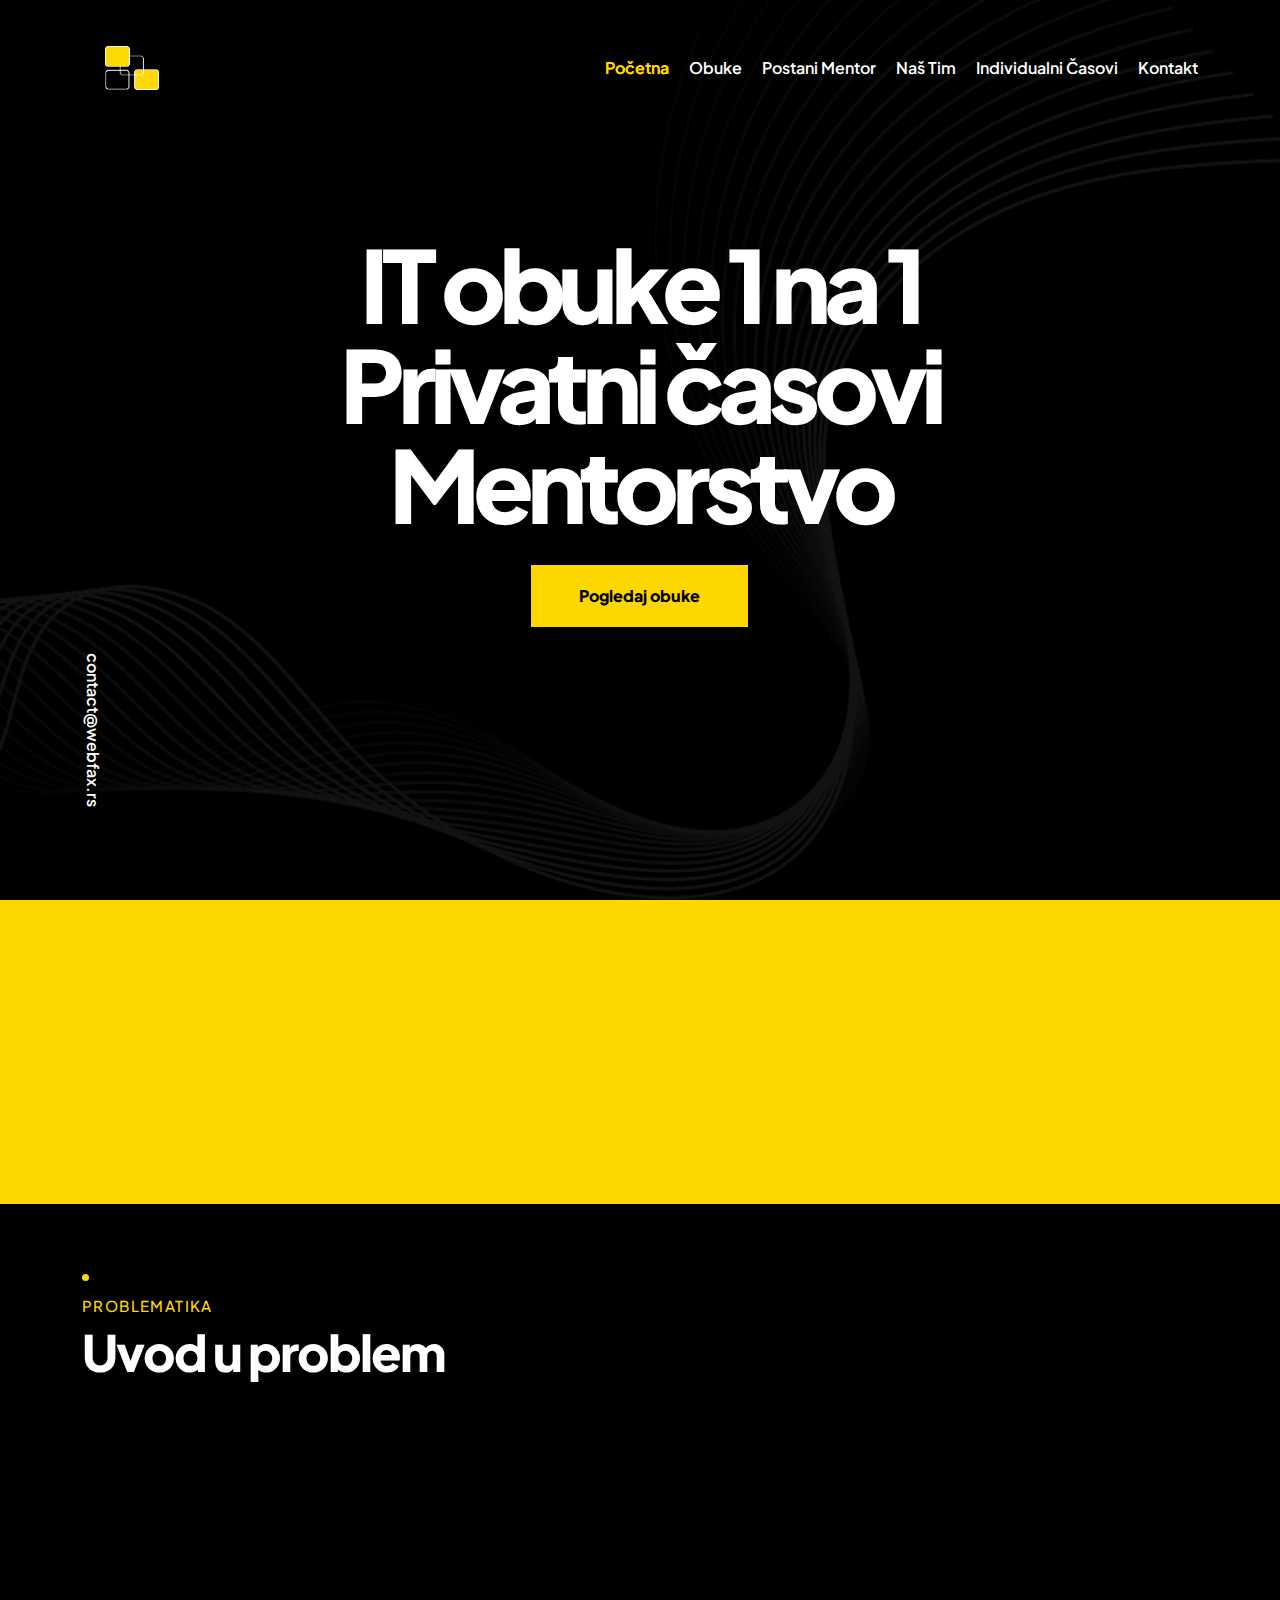
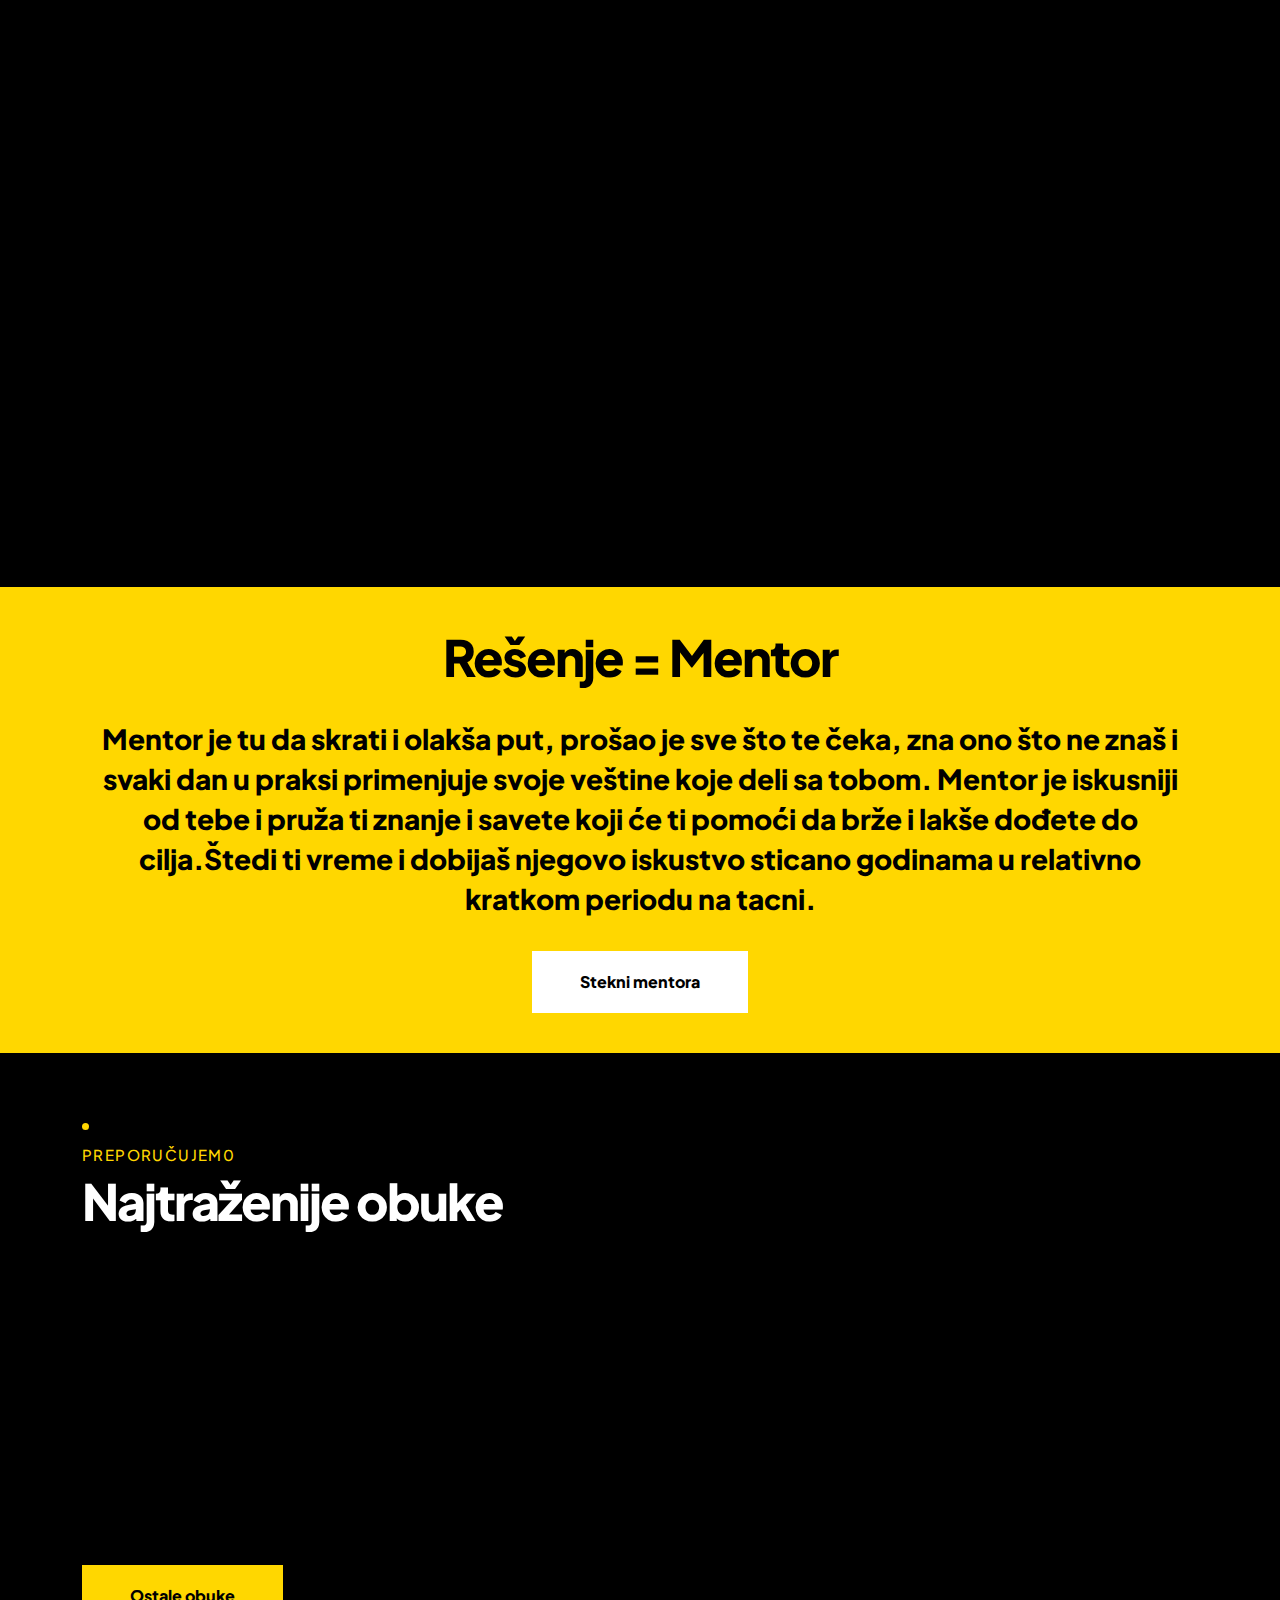
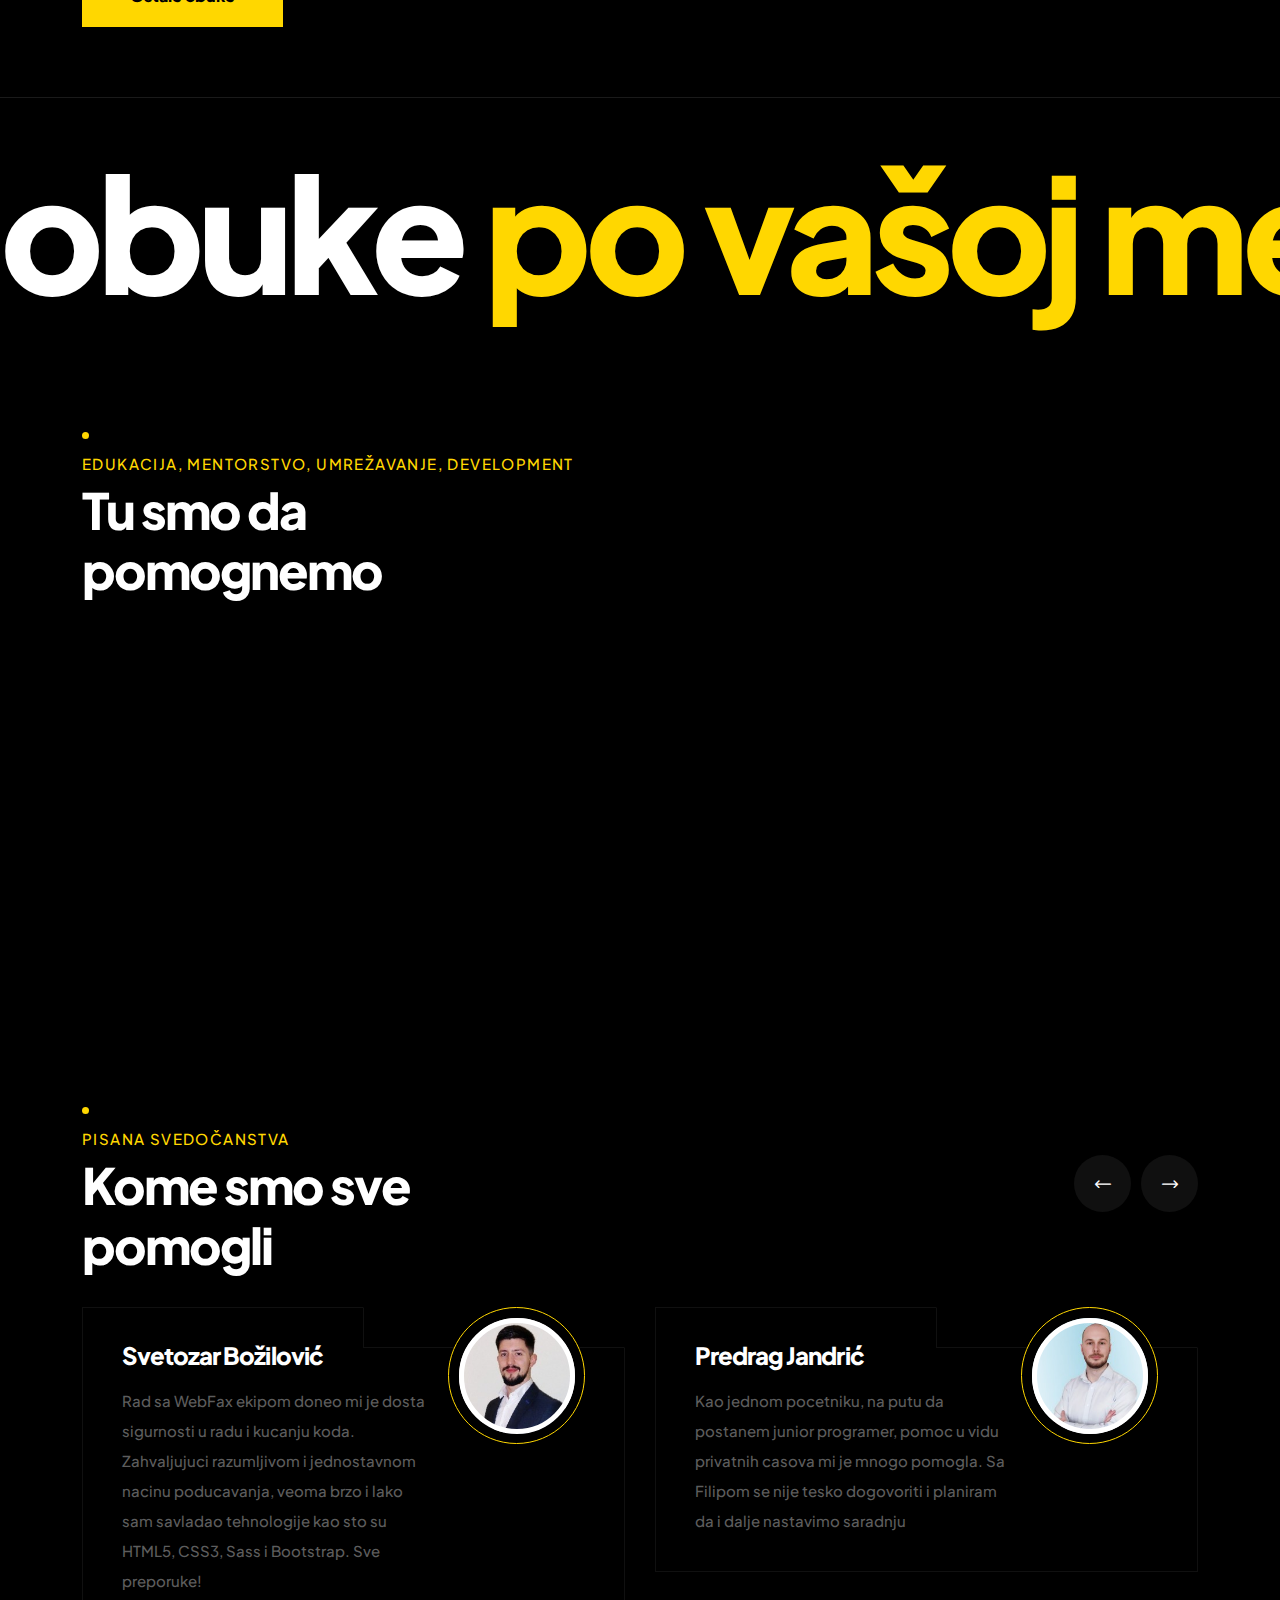
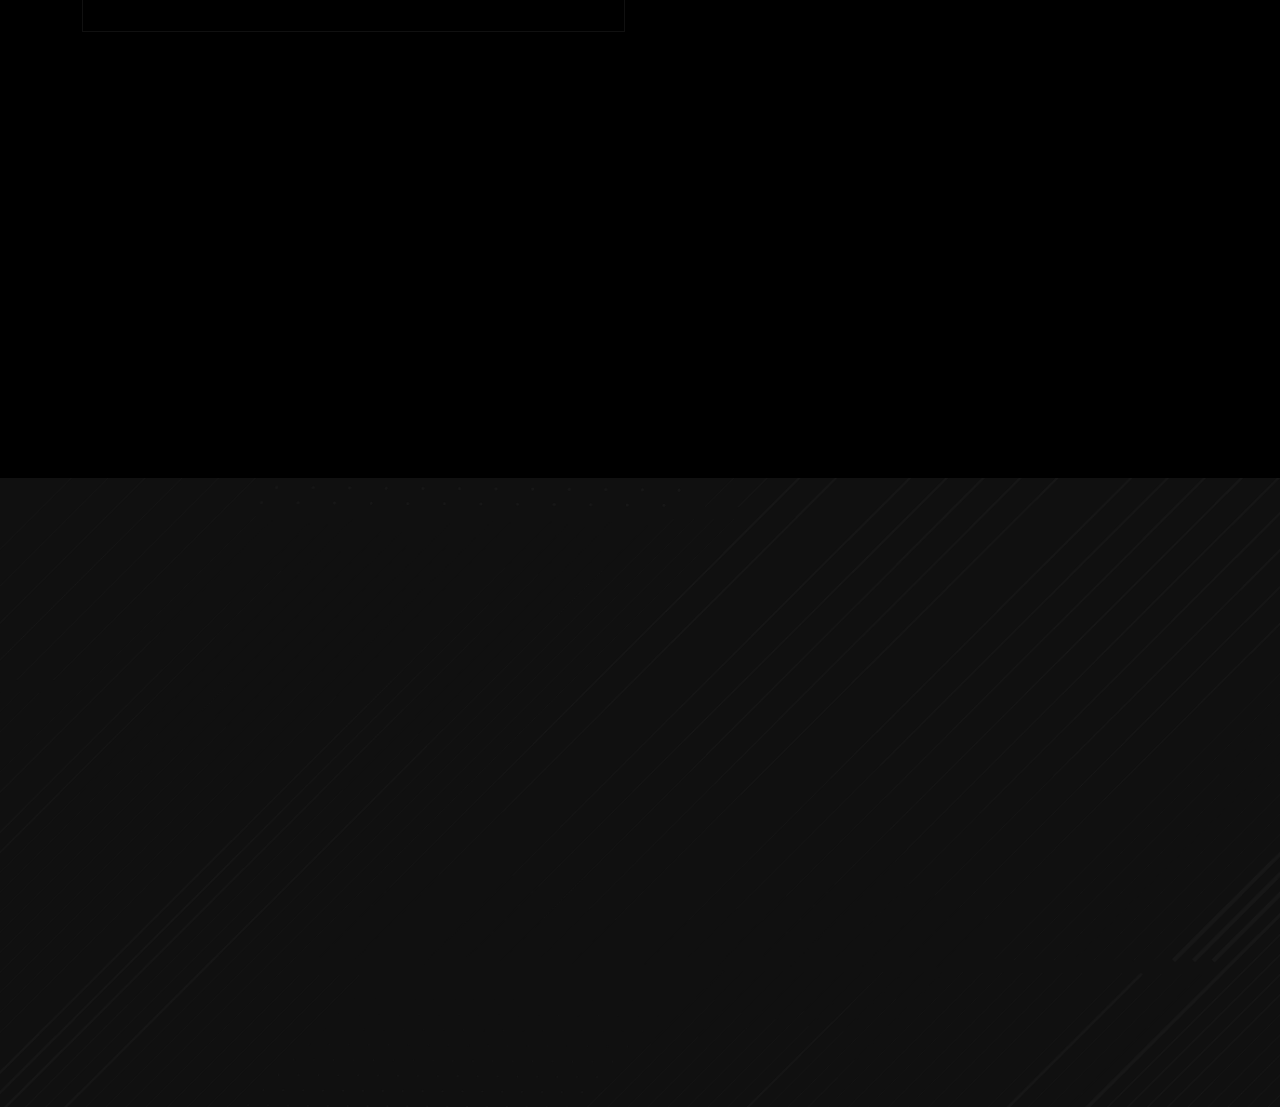
==== commit b701b971: "test for performance" ====
--- a/index.html
+++ b/index.html
@@ -2,15 +2,15 @@
 <html lang="en">
 
 <head>
-<!-- Google tag (gtag.js) -->
-<script async src="https://www.googletagmanager.com/gtag/js?id=G-2CE2QHRQ7D"></script>
-<script>
-window.dataLayer = window.dataLayer || [];
-function gtag(){dataLayer.push(arguments);}
-gtag('js', new Date());
-
-gtag('config', 'G-2CE2QHRQ7D');
-</script>
+    <!-- Google tag (gtag.js) -->
+    <script async src="https://www.googletagmanager.com/gtag/js?id=G-2CE2QHRQ7D"></script>
+    <script>
+        window.dataLayer = window.dataLayer || [];
+        function gtag() { dataLayer.push(arguments); }
+        gtag('js', new Date());
+
+        gtag('config', 'G-2CE2QHRQ7D');
+    </script>
     <meta charset="UTF-8" />
     <meta name="viewport" content="width=device-width, initial-scale=1.0" />
     <title>WebFax</title>
@@ -127,13 +127,15 @@
 
         <!-- Banner section starts -->
         <section class="banner">
-            <div class="container">
-                <div class="banner__wrapper">
-                    <h1 class="banner__title">IT obuke 1 na 1 <br> Privatni časovi <br> Mentorstvo</h1>
-                    <a href="obuke.html" class="ogency-btn ogency-btn-base banner__btn">Pogledajte obuke</a>
-                </div>
-                <a href="mailto:contact@webfax.rs" class="banner__email">contact@webfax.rs</a>
-            </div>
+            <div class="banner__wrapper container">
+                <div class="row">
+                    <div class="col-12">
+                        <h1 class="banner__title">IT obuke 1 na 1 <br> Privatni časovi <br> Mentorstvo</h1>
+                        <a href="obuke.html" class="ogency-btn ogency-btn-base banner__btn">Pogledaj obuke</a>
+                    </div>
+                </div>
+            </div>
+            <a href="mailto:contact@webfax.rs" class="banner__email">contact@webfax.rs</a>
         </section>
         <!-- Banner section ends -->
 
@@ -147,8 +149,9 @@
                 <div class="row text-center">
                     <div class="col-12 wow fadeInUp animated" data-wow-delay="200ms">
                         <h2 class="base__title">
-                            Inovativni koncept edukacije, najbrži način da napreduješ, započneš IT karijeru
-                            i izdvojiš se u odnosu na druge. Radite 1 na 1 sa mentorom u fleksibilnim terminima.
+                            Najbrži način da napreduješ, započneš IT karijeru
+                            i izdvojiš se u odnosu na druge. Radiš <span>1 na 1 sa mentorom uživo</span> u fleksibilnim
+                            terminima.
                         </h2>
                     </div>
                 </div>
@@ -183,9 +186,9 @@
                                 sadržaj na svetu možda nije prilagođen početniku.
                                 <span class="about__mark">Ne znaju odakle početi,
                                     šta učiti, na šta
-                                    više obratiti pažnju a na šta manje</span>. Nemaju osobu koja će ih usmeriti na
+                                    više obratiti pažnju a na šta manje, lako gube motivaciju, nemaju izgrađenu
+                                    discpilinu</span>. Nemaju osobu koja će ih usmeriti na
                                 pravi način.
-
                             </p>
                         </div>
                     </div>
@@ -195,7 +198,6 @@
                             <p class="about__item__text">
                                 IT kursevi i obuke su uglavnom snimljena ili grupna predavanja.
                                 Kroz snimljena predavanja ne možemo ostvariti interakciju sa predavačem.
-                                Nemamo koga pitati i dobiti odgovor ili dobijamo odgovor tek posle nekog vremena.
                                 <span class="about__mark">Kroz grupna predavanja predavači propuštaju da posvete
                                     dovoljno
                                     pažnje svakom polazniku.</span> Grupne obuke imaju definisan plan i program koji se
@@ -230,36 +232,33 @@
 
 
         <!-- Problems section starts -->
-        <section class="problems">
-            <div class="container">
-                <div class="row">
-                    <div class="col-12">
-                        <div class="section-title">
-                            <h4 class="section-title__tagline section-title__tagline--has-dots">Problemi
-                            </h4>
-                            <h2 class="section-title__title">Da li se prepoznajete?
-                            </h2>
-                        </div>
-                        <ul class="problems__list">
-                            <li><span class="fa fa-check-circle"></span> umorni si od lutanja Internetom</li>
-                            <li><span class="fa fa-check-circle"></span> želite da znate da li to što učite ima primenu
-                                u
-                                praksi</li>
-                            <li><span class="fa fa-check-circle"></span> treba vam neko da vas usmeri</li>
-                            <li><span class="fa fa-check-circle"></span> treba vam podrška</li>
-                            <li><span class="fa fa-check-circle"></span> treba vam neko da se osloniš na njega</li>
-                            <li><span class="fa fa-check-circle"></span> zbunjuju te tehnički termini</li>
-                            <li><span class="fa fa-check-circle"></span> imate problem sa velikom količinom informacija
-                            </li>
-                            <li><span class="fa fa-check-circle"></span> nemate samopouzdanje u svoje sposobnosti</li>
-                            <li><span class="fa fa-check-circle"></span> ne možete da pronađete prave resurse za učenje
-                            </li>
-
-                        </ul>
-                    </div>
-                </div>
-            </div>
-        </section>
+        <!-- <section class="problems container">
+            <div class="row">
+                <div class="col-12">
+                    <div class="section-title">
+                        <h4 class="section-title__tagline section-title__tagline--has-dots">Problemi
+                        </h4>
+                        <h2 class="section-title__title">Da li se prepoznaješ?
+                        </h2>
+                    </div>
+                    <ul class="problems__list">
+                        <li><span class="fa fa-check-circle"></span> umorni si od lutanja Internetom</li>
+                        <li><span class="fa fa-check-circle"></span> želiš da znaš da li to što učiš ima primenu
+                            u praksi</li>
+                        <li><span class="fa fa-check-circle"></span> treba ti neko da te usmeri</li>
+                        <li><span class="fa fa-check-circle"></span> treba ti podrška</li>
+                        <li><span class="fa fa-check-circle"></span> treba ti neko da se osloniš na njega</li>
+                        <li><span class="fa fa-check-circle"></span> zbunjuju te tehnički termini</li>
+                        <li><span class="fa fa-check-circle"></span> imaš problem sa velikom količinom informacija
+                        </li>
+                        <li><span class="fa fa-check-circle"></span> nemaš samopouzdanje u svoje sposobnosti</li>
+                        <li><span class="fa fa-check-circle"></span> ne možeš da pronađeš prave resurse za učenje
+                        </li>
+
+                    </ul>
+                </div>
+            </div>
+        </section> -->
         <!-- Problems section ends -->
 
 
@@ -277,12 +276,12 @@
                         </div>
                     </div>
                     <div class="col-12">
-                        <h3 class="solution__content">
-                            Mentor je tu da vam skrati i olakša put, prošao je sve što vas čeka,
-                            zna ono što vi ne znate i svaki dan u praksi primenjuje svoje veštine koje deli sa vama.
-                            Mentor je iskusniji od vas i pruža vam znanje
-                            i savete koji će van pomoći da brže i lakše dođete do cilja. Štedi vam
-                            vreme i dobijate njegovo iskustvo sticano godinama u relativno kratkom periodu na
+                        <h3 class="solution__heading">
+                            Mentor je tu da skrati i olakša put, prošao je sve što te čeka,
+                            zna ono što ne znaš i svaki dan u praksi primenjuje svoje veštine koje deli sa tobom.
+                            Mentor je iskusniji od tebe i pruža ti znanje
+                            i savete koji će ti pomoći da brže i lakše dođete do cilja.Štedi ti
+                            vreme i dobijaš njegovo iskustvo sticano godinama u relativno kratkom periodu na
                             tacni.
                         </h3>
                         <a href="tim.html" class="ogency-btn ogency-btn-white">Stekni mentora</a>
@@ -297,67 +296,70 @@
 
 
         <!-- Highlighted  section starts -->
-        <section class="highlighted">
-            <div class="container">
-                <div class="row">
-                    <div class="col-md-12">
-                        <div class="section-title">
-                            <h4 class="section-title__tagline section-title__tagline--has-dots">preporučujem0</h4>
-                            <h2 class="section-title__title">Najtraženije obuke</h2>
-                        </div>
-                    </div>
-                </div>
-                <div class="row">
-                    <div class="col-lg-4 col-md-6 wow fadeInUp animated" data-wow-delay="200ms">
-                        <div class="highlighted__item">
-                            <div class="highlighted__item__shape"></div>
-                            <div class="highlighted__item__inner">
-                                <span class="icon-front-end highlighted__item__icon"></span>
-                                <h3 class="highlighted__item__title">
-                                    <a href="htmlcss.php">HTML&CSS</a>
-                                </h3>
-                                <p class="highlighted__item__text">Osnova svakog veb sajta. Odličan izbor za početnike.
-                                </p>
-                                <a class="highlighted__item__btn" href="htmlcss.php"><span
-                                        class="icon-right-arrow"></span></a>
-                            </div>
-                        </div>
-                    </div>
-
-                    <div class="col-lg-4 col-md-6 wow fadeInUp animated" data-wow-delay="200ms">
-                        <div class="highlighted__item">
-                            <div class="highlighted__item__shape"></div>
-                            <div class="highlighted__item__inner">
-                                <span class="icon-color-sample highlighted__item__icon"></span>
-                                <h3 class="highlighted__item__title">
-                                    <a href="php.php">PHP</a>
-                                </h3>
-                                <p class="highlighted__item__text">Obuka koja pokriva napredne i osnovne oblasti PHP-a.
-                                </p>
-                                <a class="highlighted__item__btn" href="php.php"><span
-                                        class="icon-right-arrow"></span></a>
-                            </div>
-                        </div>
-                    </div>
-
-                    <div class="col-lg-4 col-md-6 wow fadeInUp animated" data-wow-delay="200ms">
-                        <div class="highlighted__item">
-                            <div class="highlighted__item__shape"></div>
-                            <div class="highlighted__item__inner">
-                                <span class="icon-online-shopping highlighted__item__icon"></span>
-                                <h3 class="highlighted__item__title">
-                                    <a href="wordpress.php">Wordrpess</a>
-                                </h3>
-                                <p class="highlighted__item__text">Sve što je potrebno da znate da biste napravili veb
-                                    sajt.</p>
-                                <a class="highlighted__item__btn" href="wordpress.php"><span
-                                        class="icon-right-arrow"></span></a>
-                            </div>
-                        </div>
-                    </div>
-                    <div class="col-12">
-                        <a href="obuke.html" class="ogency-btn ogency-btn-base">Ostale obuke</a>
-                    </div>
+        <section class="highlighted container">
+            <div class="row">
+                <div class="col-md-12">
+                    <div class="section-title">
+                        <h4 class="section-title__tagline section-title__tagline--has-dots">preporučujem0</h4>
+                        <h2 class="section-title__title">Najtraženije obuke</h2>
+                    </div>
+                </div>
+            </div>
+            <div class="row">
+                <div class="col-lg-4 col-md-6 wow fadeInUp animated" data-wow-delay="200ms">
+                    <div class="highlighted__item">
+                        <div class="highlighted__item__shape">
+                            <img src="assets/images/backgrounds/service-shape-2.png" alt="">
+                        </div>
+                        <div class="highlighted__item__inner">
+                            <span class="icon-front-end highlighted__item__icon"></span>
+                            <h3 class="highlighted__item__title">
+                                <a href="htmlcss.php">HTML&CSS</a>
+                            </h3>
+                            <p class="highlighted__item__text">Osnova svakog veb sajta. Odličan izbor za početnike.
+                            </p>
+                            <a class="highlighted__item__btn" href="htmlcss.php"><span
+                                    class="icon-right-arrow"></span></a>
+                        </div>
+                    </div>
+                </div>
+
+                <div class="col-lg-4 col-md-6 wow fadeInUp animated" data-wow-delay="200ms">
+                    <div class="highlighted__item">
+                        <div class="highlighted__item__shape">
+                            <img src="assets/images/backgrounds/service-shape-2.png" alt="">
+                        </div>
+                        <div class="highlighted__item__inner">
+                            <span class="icon-color-sample highlighted__item__icon"></span>
+                            <h3 class="highlighted__item__title">
+                                <a href="php.php">PHP</a>
+                            </h3>
+                            <p class="highlighted__item__text">Obuka koja pokriva napredne i osnovne oblasti PHP-a.
+                            </p>
+                            <a class="highlighted__item__btn" href="php.php"><span class="icon-right-arrow"></span></a>
+                        </div>
+                    </div>
+                </div>
+
+                <div class="col-lg-4 col-md-6 wow fadeInUp animated" data-wow-delay="200ms">
+                    <div class="highlighted__item">
+                        <div class="highlighted__item__shape">
+                            <img src="assets/images/backgrounds/service-shape-2.png" alt="">
+                        </div>
+                        <div class="highlighted__item__inner">
+                            <span class="icon-online-shopping highlighted__item__icon"></span>
+                            <h3 class="highlighted__item__title">
+                                <a href="wordpress.php">Wordrpess</a>
+                            </h3>
+                            <p class="highlighted__item__text">Sve što je potrebno da znate da biste napravili veb
+                                sajt.</p>
+                            <a class="highlighted__item__btn" href="wordpress.php"><span
+                                    class="icon-right-arrow"></span></a>
+                        </div>
+                    </div>
+                </div>
+                <div class="col-12">
+                    <a href="obuke.html" class="ogency-btn ogency-btn-base">Ostale obuke</a>
                 </div>
             </div>
         </section>
@@ -384,66 +386,64 @@
 
 
         <!-- Service section starts -->
-        <section class="service-one @@extraClassName">
-            <div class="container">
-                <div class="row">
-                    <div class="col-md-12">
-                        <div class="section-title">
-                            <h4 class="section-title__tagline section-title__tagline--has-dots">Edukacija, mentorstvo,
-                                umrežavanje, development</h4>
-                            <h2 class="section-title__title">Tu smo da vam<br>pomognemo</h2>
-                        </div>
-                    </div>
-                </div>
-                <div class="row">
-                    <div class="col-lg-3 col-md-6 wow fadeInUp animated" data-wow-delay="100ms">
-                        <div class="service-one__item">
-                            <span class="icon-digital-services service-one__item__icon"></span>
-                            <h3 class="service-one__item__title">
-                                Privatni časovi
-                            </h3>
-                            <p class="service-one__item__text">Potrebno vam je da proširite znanje i unapredite
-                                veštine?</p>
-                            <a class="service-one__item__btn" href="privatnicasovi.php">Istraži više<span
-                                    class="icon-down-right"></span></a>
-                        </div>
-                    </div>
-                    <div class="col-lg-3 col-md-6 wow fadeInUp animated" data-wow-delay="100ms">
-                        <div class="service-one__item">
-                            <span class="icon-graphic-design service-one__item__icon"></span>
-                            <h3 class="service-one__item__title">
-                                Obuka
-                            </h3>
-                            <p class="service-one__item__text">Ne znate odakle početi, potrebna vam je pomoć?</p>
-                            <a class="service-one__item__btn" href="obuke.html">Istraži više<span
-                                    class="icon-down-right"></span></a>
-                        </div>
-                    </div>
-                    <div class="col-lg-3 col-md-6 wow fadeInUp animated" data-wow-delay="100ms">
-                        <div class="service-one__item">
-                            <span class="icon-technology service-one__item__icon"></span>
-                            <h3 class="service-one__item__title">
-                                Naša mreža
-                            </h3>
-                            <p class="service-one__item__text">Stupite u kontakt sa ostalim polaznicima, razmenite
-                                utiske.
-                            </p>
-                            <a class="service-one__item__btn" href="https://webfaxedu.slack.com">Istraži više<span
-                                    class="icon-down-right"></span></a>
-                        </div>
-                    </div>
-                    <div class="col-lg-3 col-md-6 wow fadeInUp animated" data-wow-delay="100ms">
-                        <div class="service-one__item">
-                            <span class="icon-mobile-app service-one__item__icon"></span>
-                            <h3 class="service-one__item__title">
-                                Razvoj rešenja
-                            </h3>
-                            <p class="service-one__item__text">Potreban vam je veb sajt, veb aplikacija ili
-                                aplikacja.
-                            </p>
-                            <a class="service-one__item__btn" href="https://www.lorem.in.rs">
-                                Istraži više<span class="icon-down-right"></span></a>
-                        </div>
+        <section class="service-one container">
+            <div class="row">
+                <div class="col-md-12">
+                    <div class="section-title">
+                        <h4 class="section-title__tagline section-title__tagline--has-dots">Edukacija, mentorstvo,
+                            umrežavanje, development</h4>
+                        <h2 class="section-title__title">Tu smo da <br>pomognemo</h2>
+                    </div>
+                </div>
+            </div>
+            <div class="row">
+                <div class="col-lg-3 col-md-6 wow fadeInUp animated" data-wow-delay="100ms">
+                    <div class="service-one__item">
+                        <span class="icon-digital-services service-one__item__icon"></span>
+                        <h3 class="service-one__item__title">
+                            Privatni časovi
+                        </h3>
+                        <p class="service-one__item__text">Potrebno ti je da proširiš znanje i unaprediš
+                            veštine?</p>
+                        <a class="service-one__item__btn" href="privatnicasovi.php">Istraži više<span
+                                class="icon-down-right"></span></a>
+                    </div>
+                </div>
+                <div class="col-lg-3 col-md-6 wow fadeInUp animated" data-wow-delay="100ms">
+                    <div class="service-one__item">
+                        <span class="icon-graphic-design service-one__item__icon"></span>
+                        <h3 class="service-one__item__title">
+                            Obuka
+                        </h3>
+                        <p class="service-one__item__text">Ne znate odakle početi, potrebna ti je pomoć?</p>
+                        <a class="service-one__item__btn" href="obuke.html">Istraži više<span
+                                class="icon-down-right"></span></a>
+                    </div>
+                </div>
+                <div class="col-lg-3 col-md-6 wow fadeInUp animated" data-wow-delay="100ms">
+                    <div class="service-one__item">
+                        <span class="icon-technology service-one__item__icon"></span>
+                        <h3 class="service-one__item__title">
+                            Naša mreža
+                        </h3>
+                        <p class="service-one__item__text">Stupi u kontakt sa ostalim polaznicima, razmenite
+                            utiske.
+                        </p>
+                        <a class="service-one__item__btn" href="https://webfaxedu.slack.com">Istraži više<span
+                                class="icon-down-right"></span></a>
+                    </div>
+                </div>
+                <div class="col-lg-3 col-md-6 wow fadeInUp animated" data-wow-delay="100ms">
+                    <div class="service-one__item">
+                        <span class="icon-mobile-app service-one__item__icon"></span>
+                        <h3 class="service-one__item__title">
+                            Razvoj rešenja
+                        </h3>
+                        <p class="service-one__item__text">Potreban ti je veb sajt, veb aplikacija ili
+                            aplikacja.
+                        </p>
+                        <a class="service-one__item__btn" href="https://www.lorem.in.rs">
+                            Istraži više<span class="icon-down-right"></span></a>
                     </div>
                 </div>
             </div>
@@ -455,13 +455,12 @@
 
 
         <!--Testimonial section starts-->
-        <section class="testimonial">
-            <div class="container">
-                <div class="section-title">
-                    <h4 class="section-title__tagline section-title__tagline--has-dots">pisana svedočanstva</h4>
-                    <h2 class="section-title__title">Kome smo sve<br> pomogli</h2>
-                </div>
-                <div class="testimonial__carousel ogency-owl__carousel owl-theme owl-carousel" data-owl-options='
+        <section class="testimonial container">
+            <div class="section-title">
+                <h4 class="section-title__tagline section-title__tagline--has-dots">pisana svedočanstva</h4>
+                <h2 class="section-title__title">Kome smo sve<br> pomogli</h2>
+            </div>
+            <div class="testimonial__carousel ogency-owl__carousel owl-theme owl-carousel" data-owl-options='
         { "items" : 2, "margin" : 30, "smartSpeed" : 700, "loop" :true, "autoplay" : true, "nav" :true, "dots"
         :false, "navText" : ["<span class=\"icon-left-arrow\"></span>","<span class=\"icon-right-arrow\"></span>"],
     "responsive":{
@@ -475,189 +474,188 @@
     }
     }'>
 
-                    <div class="testimonial__item">
-                        <div class="testimonial__item__border"></div>
-                        <h3 class="testimonial__item__name">Svetozar Božilović</h3>
-                        <div class="testimonial__item__quote">
-                            Rad sa WebFax ekipom doneo mi je dosta sigurnosti u radu i kucanju koda. Zahvaljujuci
-                            razumljivom i jednostavnom nacinu poducavanja, veoma brzo i lako sam savladao
-                            tehnologije kao sto su HTML5, CSS3, Sass i Bootstrap.
-                            Sve preporuke!
-                        </div>
-                        <div class="testimonial__item__meta">
-                            <div class="testimonial__item__meta__thumb">
-                                <img src="assets/images/teatimonials/student1.jpg" alt="testimonial img">
-                            </div>
-                        </div>
-                    </div>
-
-                    <div class="testimonial__item">
-                        <div class="testimonial__item__border"></div>
-                        <h3 class="testimonial__item__name">Predrag Jandrić</h3>
-                        <div class="testimonial__item__quote">
-                            Kao jednom pocetniku, na putu da postanem junior programer, pomoc u vidu
-                            privatnih casova mi je mnogo pomogla. Sa Filipom se nije tesko dogovoriti i planiram da
-                            i dalje nastavimo saradnju
-                        </div>
-                        <div class="testimonial__item__meta">
-                            <div class="testimonial__item__meta__thumb">
-                                <img src="assets/images/teatimonials/student2.jpg" alt="testimonial img">
-                            </div>
-                        </div>
-                    </div>
-
-                    <div class="testimonial__item">
-                        <div class="testimonial__item__border"></div>
-                        <h3 class="testimonial__item__name">Nemanja Jovanović</h3>
-                        <div class="testimonial__item__quote">
-                            Hvala na strpljenju koje ste imali prilikom odgovaranja na moja pitanja. Zahvaljujući
-                            vama, uspeo sam da savladam osnove SQL-a i da naučeno primenim u praksi.
-                            Vise desetina primera iz stvarnog sveta i vežbe su mi omogućili da shvatim kako se SQL
-                            koristi u realnim situacijama. Zahvaljujem se na maksimalnoj fleksibilnosti kada su
-                            termini časova u pitanju. Uspeo sam na taj način da uskladim posao, privatne obaveze i
-                            kurs.
-                        </div>
-                        <div class="testimonial__item__meta">
-                            <div class="testimonial__item__meta__thumb">
-                                <img src="assets/images/teatimonials/student3.jpg" alt="testimonial img">
-                            </div>
-                        </div>
-                    </div>
-
-                    <div class="testimonial__item">
-                        <div class="testimonial__item__border"></div>
-                        <h3 class="testimonial__item__name">Branislav Kuzmanović</h3>
-                        <div class="testimonial__item__quote">
-                            Dobra saradnja, kvalitetna predavanja i dostupnost
-                            predavača se pamte, a znanje koristi.
-
-                            Kurs je koncipiran tako da svako može da "upliva" u MySQL okruženje.
-                            Svaki rešen upit
-                            postaje radost i mala pobeda. Predavač ne
-                            dozvoljava pad budnosti, a kroz sugestije i podsećanja na vešto pripremljene prezentacije
-                            vodi kandidata do rešenja.
-
-                            Novi "alat" je u mom arsenalu "analitičke torbe". Hvala i svako dobro.
-                        </div>
-                        <div class="testimonial__item__meta">
-                            <div class="testimonial__item__meta__thumb">
-                                <img src="assets/images/teatimonials/student4.jpg" alt="testimonial img">
-                            </div>
-                        </div>
-                    </div>
-
-                    <div class="testimonial__item">
-                        <div class="testimonial__item__border"></div>
-                        <h3 class="testimonial__item__name">Jovana Marković</h3>
-                        <div class="testimonial__item__quote">
-                            Nikola je sjajan, dobro organizovan i prilagodljiv predavač. Predavač koji poseduje znanje i
-                            zna da ga prenese. Držao mi je časove iz HTML-a i CSS-a da bih se pripremila za ispit, isti
-                            sam položila. Preporučila sam ga kolegama koji treba da polažu taj i druge informatičke
-                            ispite.
-                        </div>
-                        <div class="testimonial__item__meta">
-                            <div class="testimonial__item__meta__thumb">
-                                <img src="assets/images/teatimonials/student5.jpg" alt="testimonial img">
-                            </div>
-                        </div>
-                    </div>
-
-                    <div class="testimonial__item">
-                        <div class="testimonial__item__border"></div>
-                        <h3 class="testimonial__item__name">Bogdan Najdanović</h3>
-                        <div class="testimonial__item__quote">
-                            Bojan je sjajan predavac i mentor, precizan je i strog, ima tacan program i odlicnu
-                            procenu ucenika.
-                            Raditi sa njim je zadovoljstvo jer sam mnogo napredovao, ocekuje rad i nakon casova i
-                            proverava ucenika...
-                            Sve iskrene preporuke!
-                        </div>
-                        <div class="testimonial__item__meta">
-                            <div class="testimonial__item__meta__thumb">
-                                <img src="assets/images/teatimonials/student6.jpg" alt="testimonial img">
-                            </div>
-                        </div>
-                    </div>
-
-                    <div class="testimonial__item">
-                        <div class="testimonial__item__border"></div>
-                        <h3 class="testimonial__item__name">Duško Vokić</h3>
-                        <div class="testimonial__item__quote">
-                            Filip je strastven i posvećen predavač. Imajući u vidu širinu tema koje obrađuje, izuzetno
-                            je organizovan i orjentisan ka ciljevima. Tokom časova pokazuje zavidnu veštinu u
-                            korišćenju argumenata i neporecivu fleksibilnost. Za ovih šest meseci saradnje uviđam da
-                            je vrlo detaljan i spreman da pomogne. Mnogo mi je pomogao u razumevanju logike koda i
-                            racionalizaciji vremena, Nastavljamo saradnju do konačnog cilja.
-                        </div>
-                        <div class="testimonial__item__meta">
-                            <div class="testimonial__item__meta__thumb">
-                                <img src="assets/images/teatimonials/student7.jpg" alt="testimonial img">
-                            </div>
-                        </div>
-                    </div>
-
-                    <div class="testimonial__item">
-                        <div class="testimonial__item__border"></div>
-                        <h3 class="testimonial__item__name">Toni Sabljić</h3>
-                        <div class="testimonial__item__quote">
-                            Kroz teoriju i rad na konkretnim projektima sam savladao materiju... Sve preporuke za
-                            predavača koji zna da prenese znanje!.
-                        </div>
-                        <div class="testimonial__item__meta">
-                            <div class="testimonial__item__meta__thumb">
-                                <img src="assets/images/teatimonials/student8.jpg" alt="testimonial img">
-                            </div>
-                        </div>
-                    </div>
-
-                    <div class="testimonial__item">
-                        <div class="testimonial__item__border"></div>
-                        <h3 class="testimonial__item__name">Anđela Vesić</h3>
-                        <div class="testimonial__item__quote">
-                            Sa Filipom je bilo pravo uživanje raditi. Svaki zahtev koji je trebalo ispuniti, bio je
-                            gotov u predviđenom roku, baš onako kako je i zamišljen! Proaktivne sugestije, oko za
-                            detalje, profesionalna komunikacija i revnosno urađen posao odlike su zbog kojih
-                            preporučujem Filipa za bilo kakav rad.
-                        </div>
-                        <div class="testimonial__item__meta">
-                            <div class="testimonial__item__meta__thumb">
-                                <img src="assets/images/teatimonials/student9.jpg" alt="testimonial img">
-                            </div>
-                        </div>
-                    </div>
-
-                    <div class="testimonial__item">
-                        <div class="testimonial__item__border"></div>
-                        <h3 class="testimonial__item__name">Snežana Spremo</h3>
-                        <div class="testimonial__item__quote">
-                            Profesionalni odnos i odličan prenos znanja. Spremni da odgovore na svako pitanje. Vrlo
-                            temeljni, ne prelaze na sledeći nivo bez potvrde o savladavanju prethodnog.
-                        </div>
-                        <div class="testimonial__item__meta">
-                            <div class="testimonial__item__meta__thumb">
-                                <img src="assets/images/teatimonials/student10.jpg" alt="testimonial img">
-                            </div>
-                        </div>
-                    </div>
-
-                    <div class="testimonial__item">
-                        <div class="testimonial__item__border"></div>
-                        <h3 class="testimonial__item__name">Petar Ljubić</h3>
-                        <div class="testimonial__item__quote">
-                            Dugo godina sam pokusavao da sam usavrsim programiranje, i kao pocetniku mi je bas bilo
-                            tesko. Saznao sam slucajno za WebFax. Kroz samo par
-                            meseci, sam dopunio svoje znanje i naucio nove stvari. Mislim da je velika prednost sto
-                            profesore mozete pitati u bilo kom trenutku, fleksibilna predavanja su takodje nesto zbog
-                            cega sam tako brzo napredovao. Sve preporuke za WebFax
-                        </div>
-                        <div class="testimonial__item__meta">
-                            <div class="testimonial__item__meta__thumb">
-                                <img src="assets/images/teatimonials/student11.jpg" alt="testimonial img">
-                            </div>
-                        </div>
-                    </div>
-
-                </div>
+                <div class="testimonial__item">
+                    <div class="testimonial__item__border"></div>
+                    <h3 class="testimonial__item__name">Svetozar Božilović</h3>
+                    <div class="testimonial__item__quote">
+                        Rad sa WebFax ekipom doneo mi je dosta sigurnosti u radu i kucanju koda. Zahvaljujuci
+                        razumljivom i jednostavnom nacinu poducavanja, veoma brzo i lako sam savladao
+                        tehnologije kao sto su HTML5, CSS3, Sass i Bootstrap.
+                        Sve preporuke!
+                    </div>
+                    <div class="testimonial__item__meta">
+                        <div class="testimonial__item__meta__thumb">
+                            <img src="assets/images/teatimonials/student1.jpg" alt="testimonial img">
+                        </div>
+                    </div>
+                </div>
+
+                <div class="testimonial__item">
+                    <div class="testimonial__item__border"></div>
+                    <h3 class="testimonial__item__name">Predrag Jandrić</h3>
+                    <div class="testimonial__item__quote">
+                        Kao jednom pocetniku, na putu da postanem junior programer, pomoc u vidu
+                        privatnih casova mi je mnogo pomogla. Sa Filipom se nije tesko dogovoriti i planiram da
+                        i dalje nastavimo saradnju
+                    </div>
+                    <div class="testimonial__item__meta">
+                        <div class="testimonial__item__meta__thumb">
+                            <img src="assets/images/teatimonials/student2.jpg" alt="testimonial img">
+                        </div>
+                    </div>
+                </div>
+
+                <div class="testimonial__item">
+                    <div class="testimonial__item__border"></div>
+                    <h3 class="testimonial__item__name">Nemanja Jovanović</h3>
+                    <div class="testimonial__item__quote">
+                        Hvala na strpljenju koje ste imali prilikom odgovaranja na moja pitanja. Zahvaljujući
+                        vama, uspeo sam da savladam osnove SQL-a i da naučeno primenim u praksi.
+                        Vise desetina primera iz stvarnog sveta i vežbe su mi omogućili da shvatim kako se SQL
+                        koristi u realnim situacijama. Zahvaljujem se na maksimalnoj fleksibilnosti kada su
+                        termini časova u pitanju. Uspeo sam na taj način da uskladim posao, privatne obaveze i
+                        kurs.
+                    </div>
+                    <div class="testimonial__item__meta">
+                        <div class="testimonial__item__meta__thumb">
+                            <img src="assets/images/teatimonials/student3.jpg" alt="testimonial img">
+                        </div>
+                    </div>
+                </div>
+
+                <div class="testimonial__item">
+                    <div class="testimonial__item__border"></div>
+                    <h3 class="testimonial__item__name">Branislav Kuzmanović</h3>
+                    <div class="testimonial__item__quote">
+                        Dobra saradnja, kvalitetna predavanja i dostupnost
+                        predavača se pamte, a znanje koristi.
+
+                        Kurs je koncipiran tako da svako može da "upliva" u MySQL okruženje.
+                        Svaki rešen upit
+                        postaje radost i mala pobeda. Predavač ne
+                        dozvoljava pad budnosti, a kroz sugestije i podsećanja na vešto pripremljene prezentacije
+                        vodi kandidata do rešenja.
+
+                        Novi "alat" je u mom arsenalu "analitičke torbe". Hvala i svako dobro.
+                    </div>
+                    <div class="testimonial__item__meta">
+                        <div class="testimonial__item__meta__thumb">
+                            <img src="assets/images/teatimonials/student4.jpg" alt="testimonial img">
+                        </div>
+                    </div>
+                </div>
+
+                <div class="testimonial__item">
+                    <div class="testimonial__item__border"></div>
+                    <h3 class="testimonial__item__name">Jovana Marković</h3>
+                    <div class="testimonial__item__quote">
+                        Nikola je sjajan, dobro organizovan i prilagodljiv predavač. Predavač koji poseduje znanje i
+                        zna da ga prenese. Držao mi je časove iz HTML-a i CSS-a da bih se pripremila za ispit, isti
+                        sam položila. Preporučila sam ga kolegama koji treba da polažu taj i druge informatičke
+                        ispite.
+                    </div>
+                    <div class="testimonial__item__meta">
+                        <div class="testimonial__item__meta__thumb">
+                            <img src="assets/images/teatimonials/student5.jpg" alt="testimonial img">
+                        </div>
+                    </div>
+                </div>
+
+                <div class="testimonial__item">
+                    <div class="testimonial__item__border"></div>
+                    <h3 class="testimonial__item__name">Bogdan Najdanović</h3>
+                    <div class="testimonial__item__quote">
+                        Bojan je sjajan predavac i mentor, precizan je i strog, ima tacan program i odlicnu
+                        procenu ucenika.
+                        Raditi sa njim je zadovoljstvo jer sam mnogo napredovao, ocekuje rad i nakon casova i
+                        proverava ucenika...
+                        Sve iskrene preporuke!
+                    </div>
+                    <div class="testimonial__item__meta">
+                        <div class="testimonial__item__meta__thumb">
+                            <img src="assets/images/teatimonials/student6.jpg" alt="testimonial img">
+                        </div>
+                    </div>
+                </div>
+
+                <div class="testimonial__item">
+                    <div class="testimonial__item__border"></div>
+                    <h3 class="testimonial__item__name">Duško Vokić</h3>
+                    <div class="testimonial__item__quote">
+                        Filip je strastven i posvećen predavač. Imajući u vidu širinu tema koje obrađuje, izuzetno
+                        je organizovan i orjentisan ka ciljevima. Tokom časova pokazuje zavidnu veštinu u
+                        korišćenju argumenata i neporecivu fleksibilnost. Za ovih šest meseci saradnje uviđam da
+                        je vrlo detaljan i spreman da pomogne. Mnogo mi je pomogao u razumevanju logike koda i
+                        racionalizaciji vremena, Nastavljamo saradnju do konačnog cilja.
+                    </div>
+                    <div class="testimonial__item__meta">
+                        <div class="testimonial__item__meta__thumb">
+                            <img src="assets/images/teatimonials/student7.jpg" alt="testimonial img">
+                        </div>
+                    </div>
+                </div>
+
+                <div class="testimonial__item">
+                    <div class="testimonial__item__border"></div>
+                    <h3 class="testimonial__item__name">Toni Sabljić</h3>
+                    <div class="testimonial__item__quote">
+                        Kroz teoriju i rad na konkretnim projektima sam savladao materiju... Sve preporuke za
+                        predavača koji zna da prenese znanje!.
+                    </div>
+                    <div class="testimonial__item__meta">
+                        <div class="testimonial__item__meta__thumb">
+                            <img src="assets/images/teatimonials/student8.jpg" alt="testimonial img">
+                        </div>
+                    </div>
+                </div>
+
+                <div class="testimonial__item">
+                    <div class="testimonial__item__border"></div>
+                    <h3 class="testimonial__item__name">Anđela Vesić</h3>
+                    <div class="testimonial__item__quote">
+                        Sa Filipom je bilo pravo uživanje raditi. Svaki zahtev koji je trebalo ispuniti, bio je
+                        gotov u predviđenom roku, baš onako kako je i zamišljen! Proaktivne sugestije, oko za
+                        detalje, profesionalna komunikacija i revnosno urađen posao odlike su zbog kojih
+                        preporučujem Filipa za bilo kakav rad.
+                    </div>
+                    <div class="testimonial__item__meta">
+                        <div class="testimonial__item__meta__thumb">
+                            <img src="assets/images/teatimonials/student9.jpg" alt="testimonial img">
+                        </div>
+                    </div>
+                </div>
+
+                <div class="testimonial__item">
+                    <div class="testimonial__item__border"></div>
+                    <h3 class="testimonial__item__name">Snežana Spremo</h3>
+                    <div class="testimonial__item__quote">
+                        Profesionalni odnos i odličan prenos znanja. Spremni da odgovore na svako pitanje. Vrlo
+                        temeljni, ne prelaze na sledeći nivo bez potvrde o savladavanju prethodnog.
+                    </div>
+                    <div class="testimonial__item__meta">
+                        <div class="testimonial__item__meta__thumb">
+                            <img src="assets/images/teatimonials/student10.jpg" alt="testimonial img">
+                        </div>
+                    </div>
+                </div>
+
+                <div class="testimonial__item">
+                    <div class="testimonial__item__border"></div>
+                    <h3 class="testimonial__item__name">Petar Ljubić</h3>
+                    <div class="testimonial__item__quote">
+                        Dugo godina sam pokusavao da sam usavrsim programiranje, i kao pocetniku mi je bas bilo
+                        tesko. Saznao sam slucajno za WebFax. Kroz samo par
+                        meseci, sam dopunio svoje znanje i naucio nove stvari. Mislim da je velika prednost sto
+                        profesore mozete pitati u bilo kom trenutku, fleksibilna predavanja su takodje nesto zbog
+                        cega sam tako brzo napredovao. Sve preporuke za WebFax
+                    </div>
+                    <div class="testimonial__item__meta">
+                        <div class="testimonial__item__meta__thumb">
+                            <img src="assets/images/teatimonials/student11.jpg" alt="testimonial img">
+                        </div>
+                    </div>
+                </div>
+
             </div>
         </section>
         <!--Testimonial sectino end-->
@@ -667,14 +665,16 @@
 
 
         <!-- Call To Action starts -->
-        <section class="cta-one">
-            <div class="container text-center wow fadeInUp animated" data-wow-delay="200ms">
-                <div class="section-title">
-                    <h2 class="section-title__title">Želite da čujete kako vam možemo pomoći? <br>
-                        <a href="https://calendly.com/webfaxeducation/konsultacije-webfax" id="consultation">
-                            Zakažite</a>
-                        konsultacije sa mentorom!
-                    </h2>
+        <section class="cta-one container">
+            <div class="row text-center wow fadeInUp animated" data-wow-delay="200ms">
+                <div class="col-12">
+                    <div class="section-title">
+                        <h2 class="section-title__title">Želiš da čuješ kako ti možemo pomoći? <br>
+                            <a href="https://calendly.com/webfaxeducation/konsultacije-webfax" id="consultation">
+                                Zakaži</a>
+                            besplatne konsultacije!
+                        </h2>
+                    </div>
                 </div>
             </div>
         </section>
@@ -697,6 +697,7 @@
                         <a href="https://www.instagram.com/web__fax/"><i class="fab fa-instagram"></i></a>
                     </div>
                 </div>
+
                 <div class="row">
                     <div class="col-lg-8 col-md-6 wow fadeInUp animated" data-wow-delay="200ms">
                         <div class="footer__about">
--- a/assets/css/ogency.css
+++ b/assets/css/ogency.css
@@ -1270,7 +1270,7 @@
   animation: bannerContent 3s;
 }
 
-@media (max-width: 768px) {
+@media (max-width: 992px) {
   .banner .banner__title {
     font-size: 70px;
     line-height: 65px;
@@ -1290,10 +1290,6 @@
     font-size: 35px;
     line-height: 35px;
   }
-}
-
-.banner .banner__btn {
-  animation-name: bannerBtn 2s;
 }
 
 .banner .banner__email {
@@ -1304,9 +1300,6 @@
   transform: rotate(90deg);
   font-size: 16px;
   font-weight: 600;
-}
-
-.banner .banner__email {
   color: var(--ogency-white);
 }
 
@@ -1314,7 +1307,7 @@
   color: var(--ogency-base);
 }
 
-@media (max-width: 992px) {
+@media (max-width: 768px) {
   .banner .banner__email {
     display: none;
   }
@@ -1332,17 +1325,6 @@
   }
 }
 
-@keyframes bannerBtn {
-  0% {
-    opacity: 0;
-    transform: translateY(160px);
-  }
-
-  80% {
-    opacity: 1;
-    transform: translateY(0);
-  }
-}
 
 /*--------------------------------------------------------------
 # Team Details
@@ -1556,6 +1538,13 @@
 .base .base__title {
   color: var(--ogency-black);
   font-size: 40px;
+  line-height: 52px;
+}
+
+.base .base__title span{
+  background-color: var(--ogency-black);
+  color: white;
+  padding: 5px;
 }
 
 .base .base__title-white {
@@ -1575,7 +1564,8 @@
 
   .base .base__title,
   .base .base__title-white {
-    font-size: 25px;
+    font-size: 22px;
+    line-height: 32px;
   }
 }
 
@@ -1583,7 +1573,7 @@
 
   .base .base__title,
   .base .base__title-white {
-    font-size: 20px;
+    font-size: 16px;
   }
 }
 
@@ -1602,14 +1592,10 @@
   background-attachment: fixed;
 }
 
-.about .about__item {
-  margin-bottom: 50px;
-}
-
 .about__item .about__item__title {
   color: var(--ogency-base);
   letter-spacing: -1.5px;
-  margin-bottom: 20px;
+  margin: 20px 0;
   font-size: 32px;
 }
 
@@ -1623,6 +1609,7 @@
   color: var(--ogency-white);
   line-height: 35px;
   font-size: 18px;
+  text-align: justify;
 }
 
 @media (max-width: 576px) {
@@ -1639,7 +1626,7 @@
 /*--------------------------------------------------------------
 # Problems
 --------------------------------------------------------------*/
-.problems__list li {
+/* .problems__list li {
   color: var(--ogency-white);
   font-size: 18px;
 }
@@ -1658,7 +1645,7 @@
   margin-right: 10px;
   color: var(--ogency-base);
   font-size: 20px;
-}
+} */
 
 
 /*--------------------------------------------------------------
@@ -1673,20 +1660,23 @@
   color: var(--ogency-black);
 }
 
-.solution .solution__content {
+.solution .solution__heading {
   color: var(--ogency-black);
   font-size: 28px;
+  line-height: 40px;
 }
 
 @media (max-width: 768px) {
-  .solution .solution__content {
+  .solution .solution__heading {
     font-size: 22px;
+    line-height: 32px;
   }
 }
 
 @media (max-width: 576px) {
-  .solution .solution__content {
+  .solution .solution__heading{
     font-size: 18px;
+    line-height: 28px;
   }
 }
 
@@ -2620,8 +2610,6 @@
   top: 0;
   width: 105px;
   height: 264px;
-  background-position: left bottom;
-  background-image: url('../../assets/images/backgrounds/service-shape-2.png');
 }
 
 .highlighted .highlighted__item__icon {
@@ -2685,17 +2673,11 @@
 }
 
 .highlighted .highlighted__item__inner {
-  width: 100%;
-  height: 100%;
-  position: relative;
-  display: block;
+  position: relative;
   overflow: hidden;
-  transition-delay: 0.1s;
-  transition-timing-function: ease-in-out;
   transition-duration: 0.5s;
-  transition-property: all;
   z-index: 2;
-  padding: 50px 50px 47px;
+  padding: 2rem;
 }
 
 @media (max-width: 1200px) {
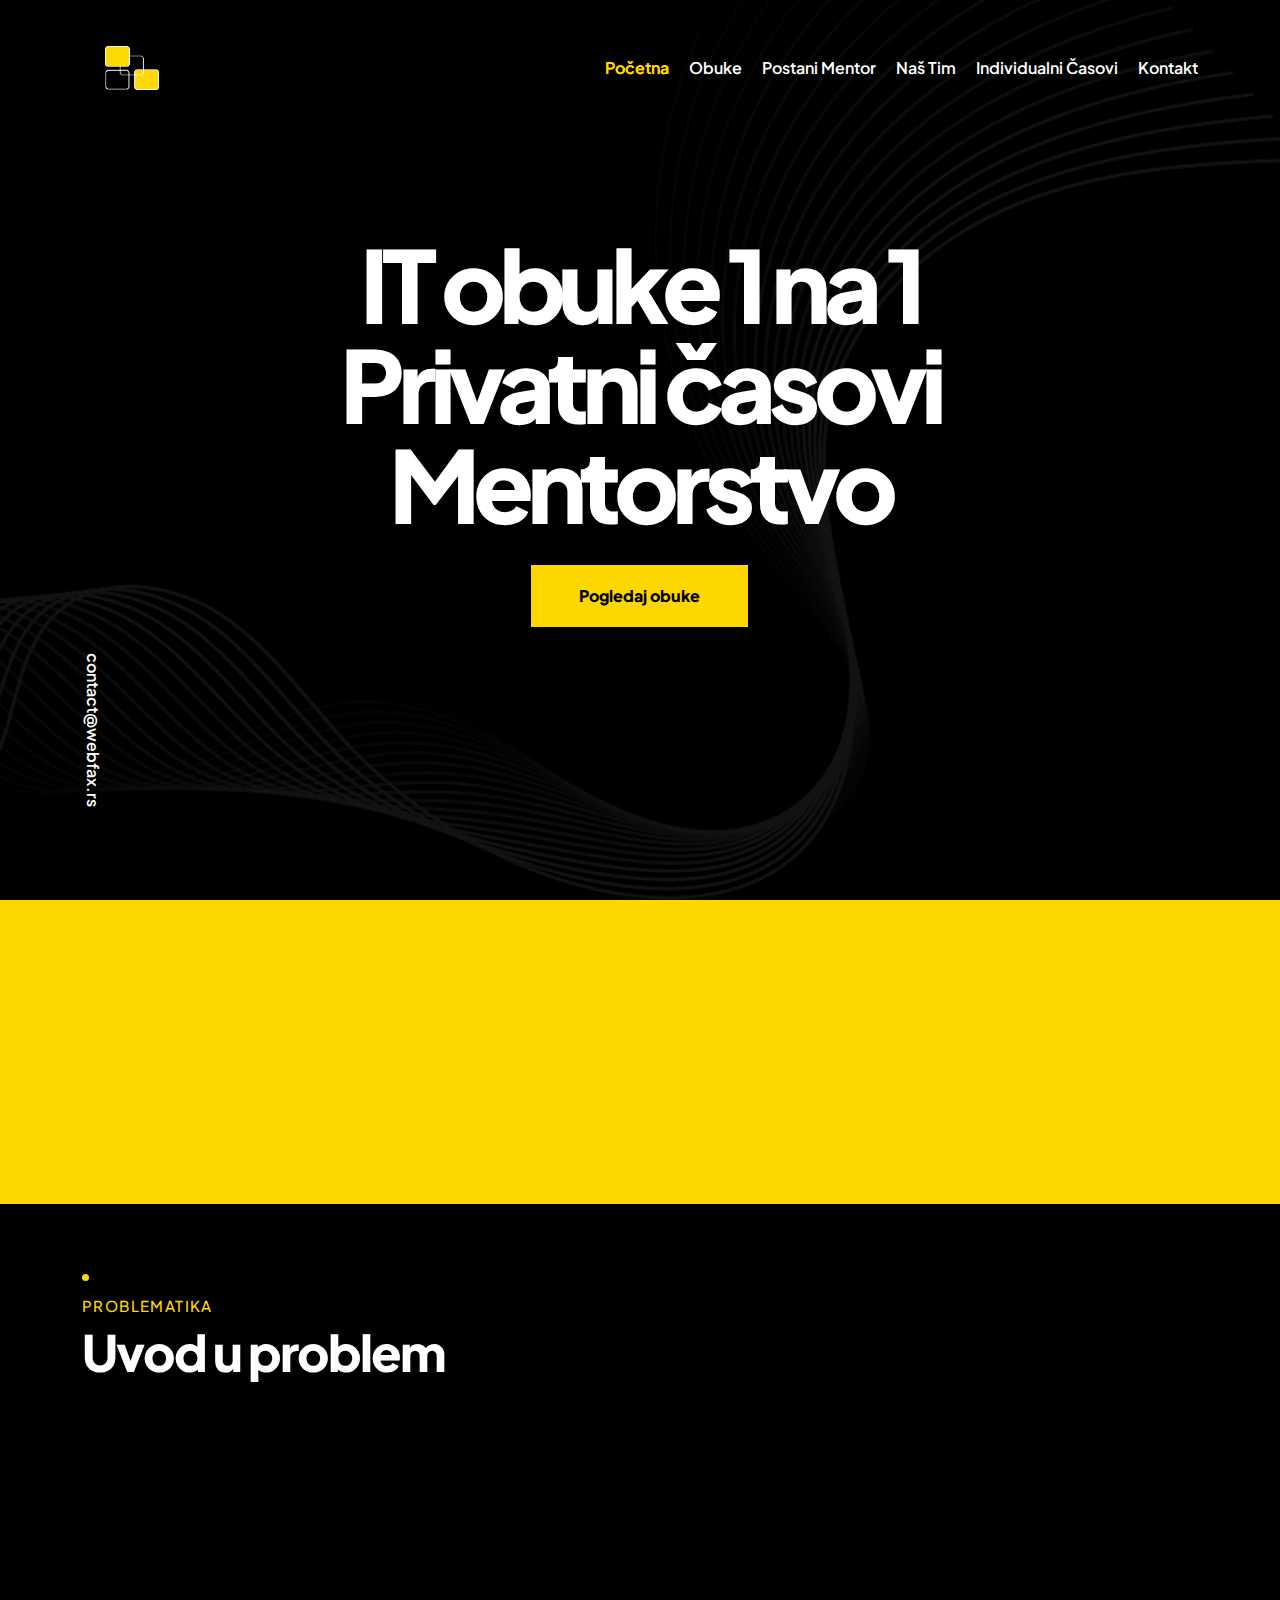
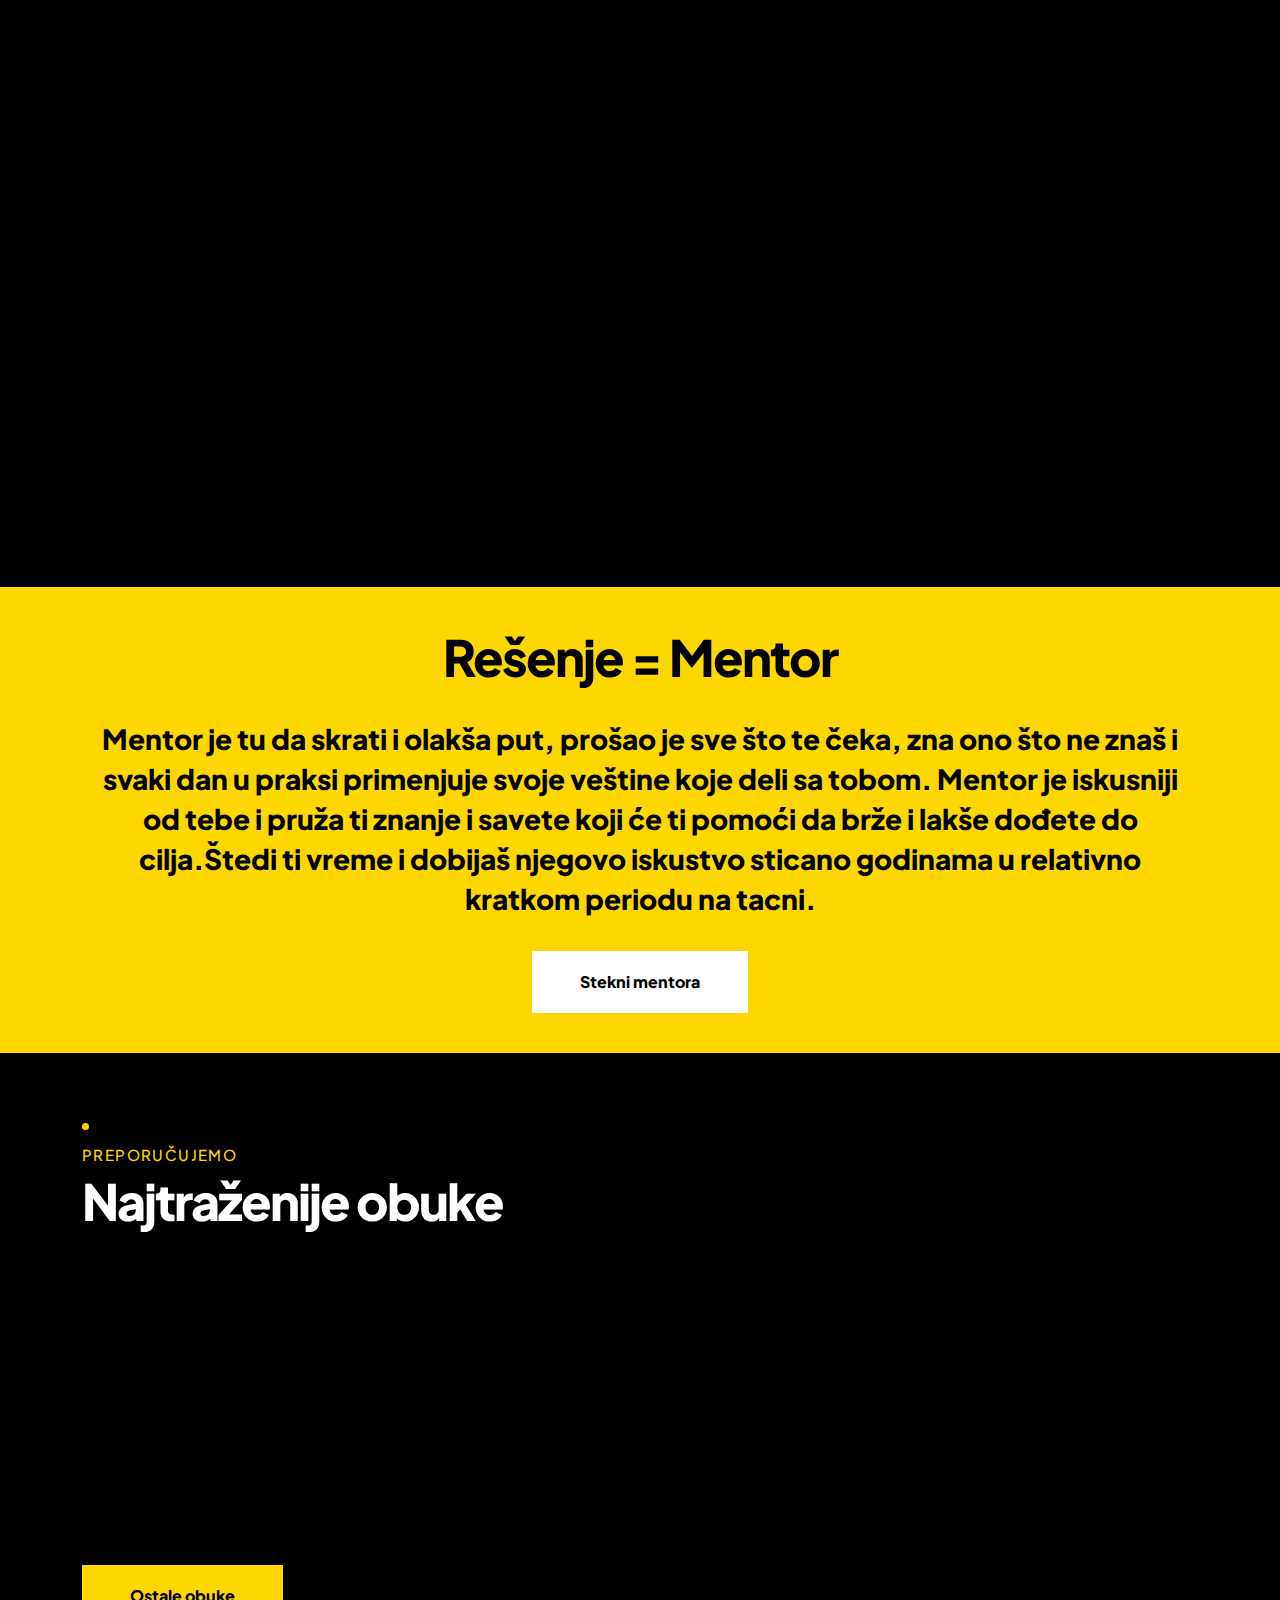
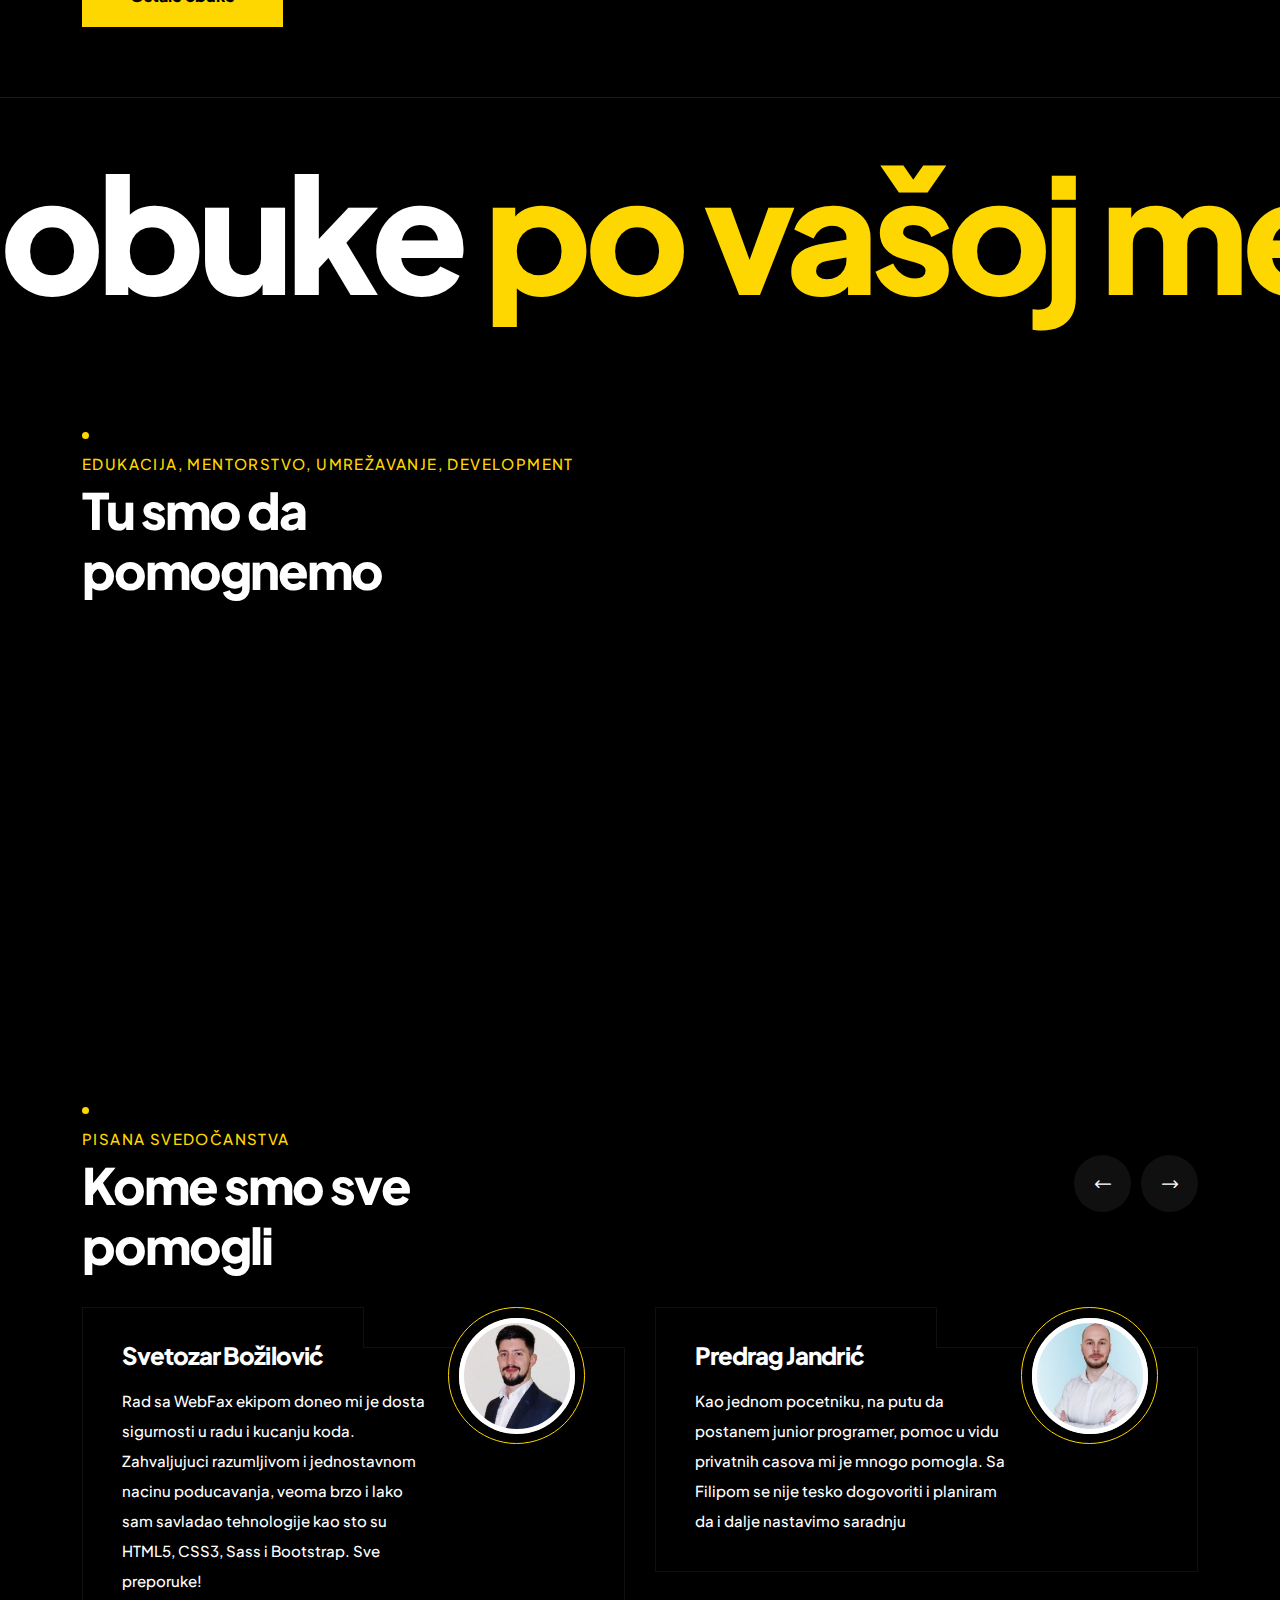
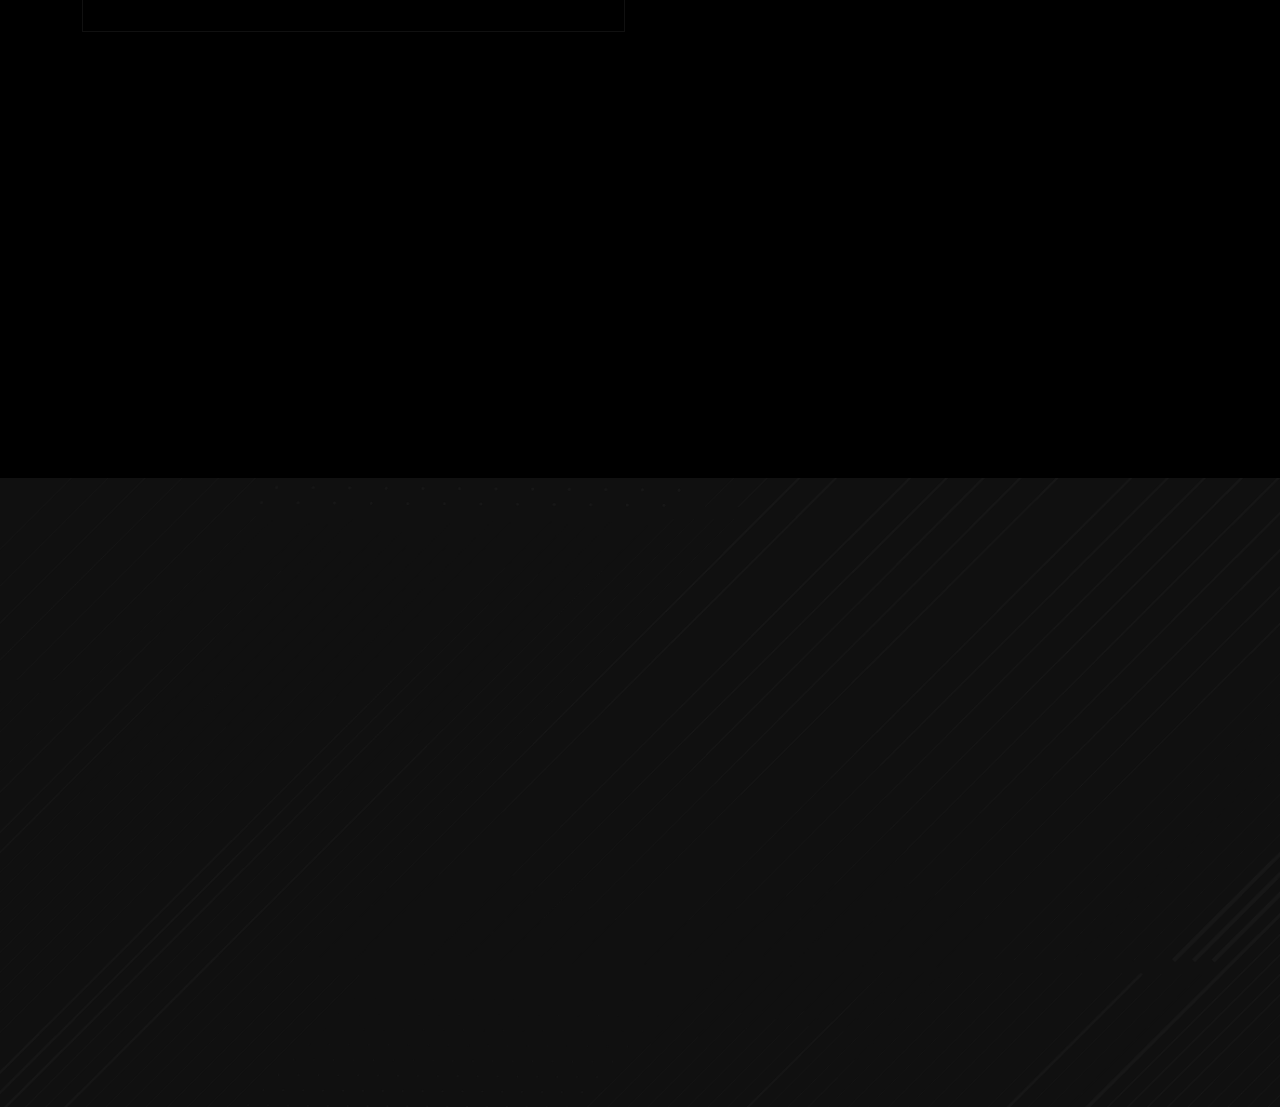
==== commit 05dc7a96: "change headings" ====
--- a/index.html
+++ b/index.html
@@ -300,7 +300,7 @@
             <div class="row">
                 <div class="col-md-12">
                     <div class="section-title">
-                        <h4 class="section-title__tagline section-title__tagline--has-dots">preporučujem0</h4>
+                        <h4 class="section-title__tagline section-title__tagline--has-dots">preporučujemo</h4>
                         <h2 class="section-title__title">Najtraženije obuke</h2>
                     </div>
                 </div>
@@ -390,8 +390,8 @@
             <div class="row">
                 <div class="col-md-12">
                     <div class="section-title">
-                        <h4 class="section-title__tagline section-title__tagline--has-dots">Edukacija, mentorstvo,
-                            umrežavanje, development</h4>
+                        <h3 class="section-title__tagline section-title__tagline--has-dots">Edukacija, mentorstvo,
+                            umrežavanje, development</h3>
                         <h2 class="section-title__title">Tu smo da <br>pomognemo</h2>
                     </div>
                 </div>
@@ -457,7 +457,7 @@
         <!--Testimonial section starts-->
         <section class="testimonial container">
             <div class="section-title">
-                <h4 class="section-title__tagline section-title__tagline--has-dots">pisana svedočanstva</h4>
+                <h3 class="section-title__tagline section-title__tagline--has-dots">pisana svedočanstva</h3>
                 <h2 class="section-title__title">Kome smo sve<br> pomogli</h2>
             </div>
             <div class="testimonial__carousel ogency-owl__carousel owl-theme owl-carousel" data-owl-options='
@@ -605,22 +605,6 @@
                     <div class="testimonial__item__meta">
                         <div class="testimonial__item__meta__thumb">
                             <img src="assets/images/teatimonials/student8.jpg" alt="testimonial img">
-                        </div>
-                    </div>
-                </div>
-
-                <div class="testimonial__item">
-                    <div class="testimonial__item__border"></div>
-                    <h3 class="testimonial__item__name">Anđela Vesić</h3>
-                    <div class="testimonial__item__quote">
-                        Sa Filipom je bilo pravo uživanje raditi. Svaki zahtev koji je trebalo ispuniti, bio je
-                        gotov u predviđenom roku, baš onako kako je i zamišljen! Proaktivne sugestije, oko za
-                        detalje, profesionalna komunikacija i revnosno urađen posao odlike su zbog kojih
-                        preporučujem Filipa za bilo kakav rad.
-                    </div>
-                    <div class="testimonial__item__meta">
-                        <div class="testimonial__item__meta__thumb">
-                            <img src="assets/images/teatimonials/student9.jpg" alt="testimonial img">
                         </div>
                     </div>
                 </div>
--- a/assets/css/ogency.css
+++ b/assets/css/ogency.css
@@ -3140,7 +3140,7 @@
 }
 
 .testimonial__item__quote {
-  color: var(--ogency-color);
+  color: white;
   font-size: 15px;
   line-height: 30px;
 }
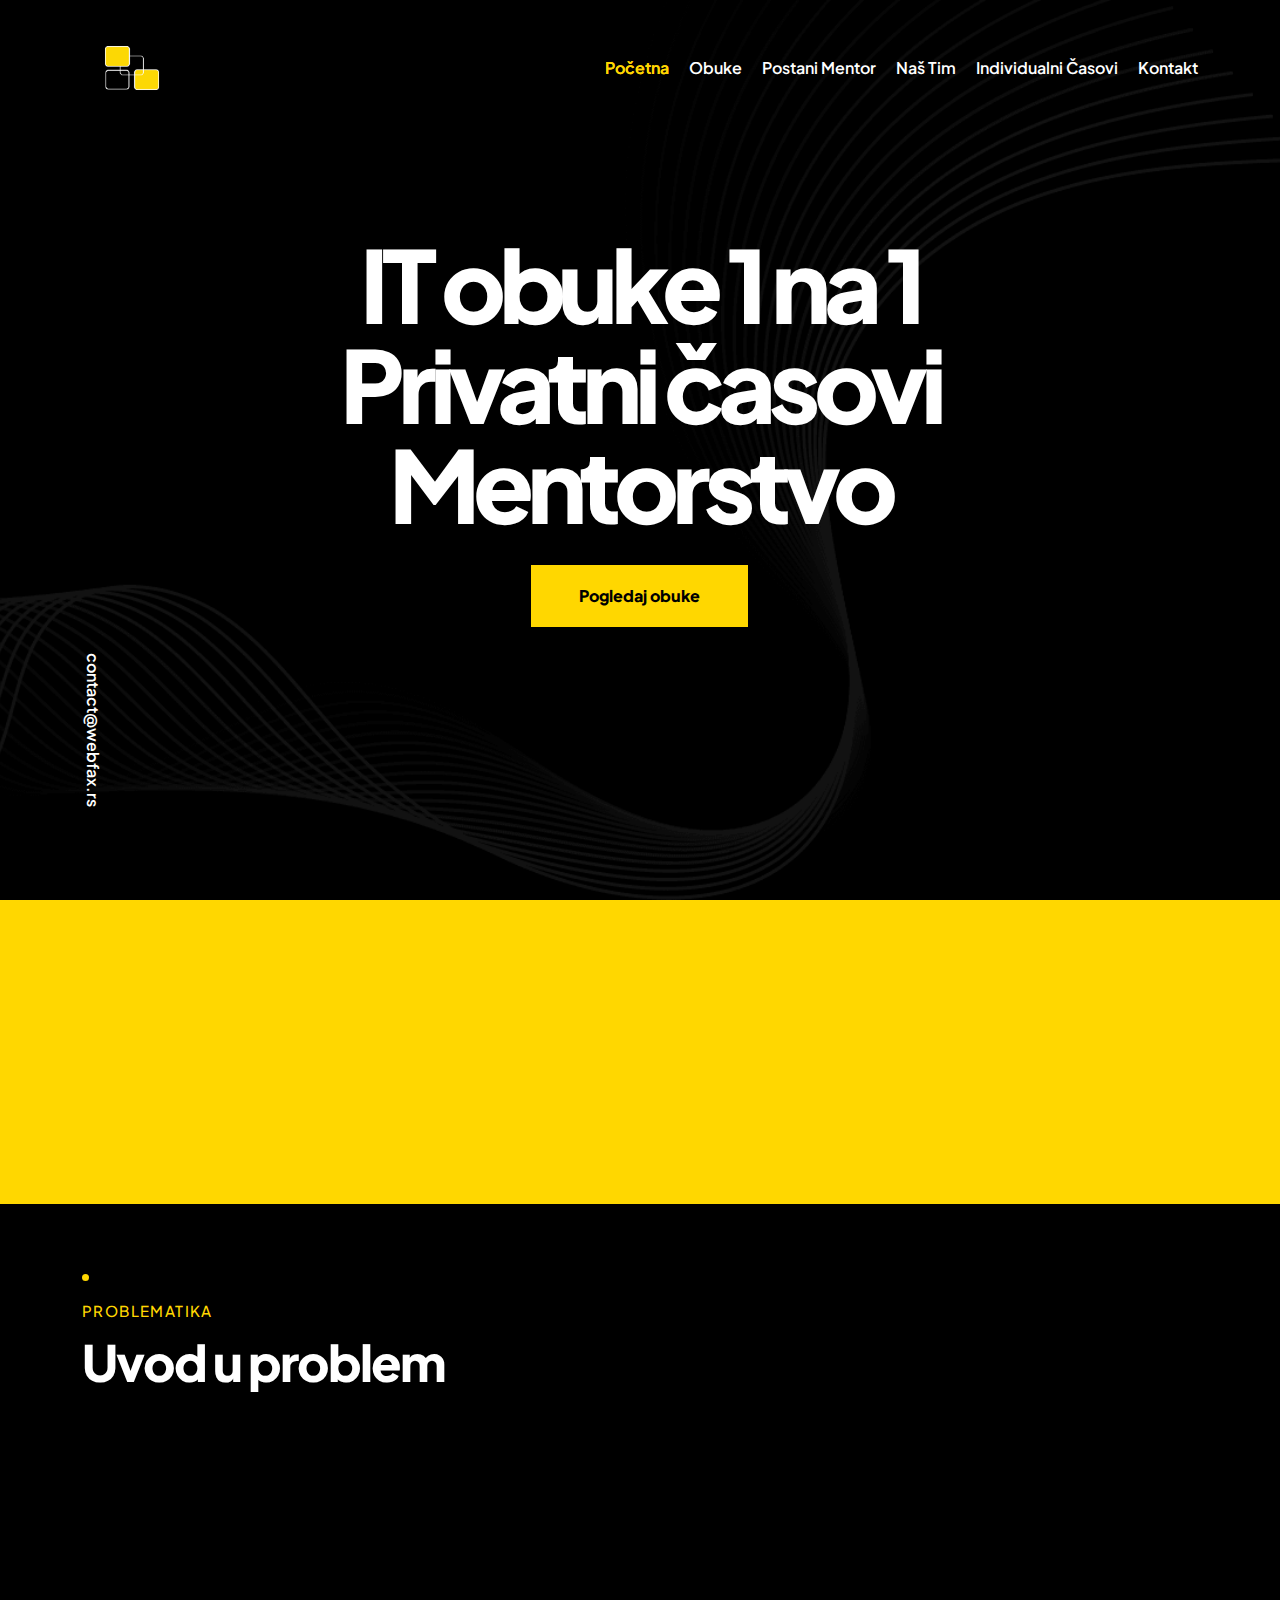
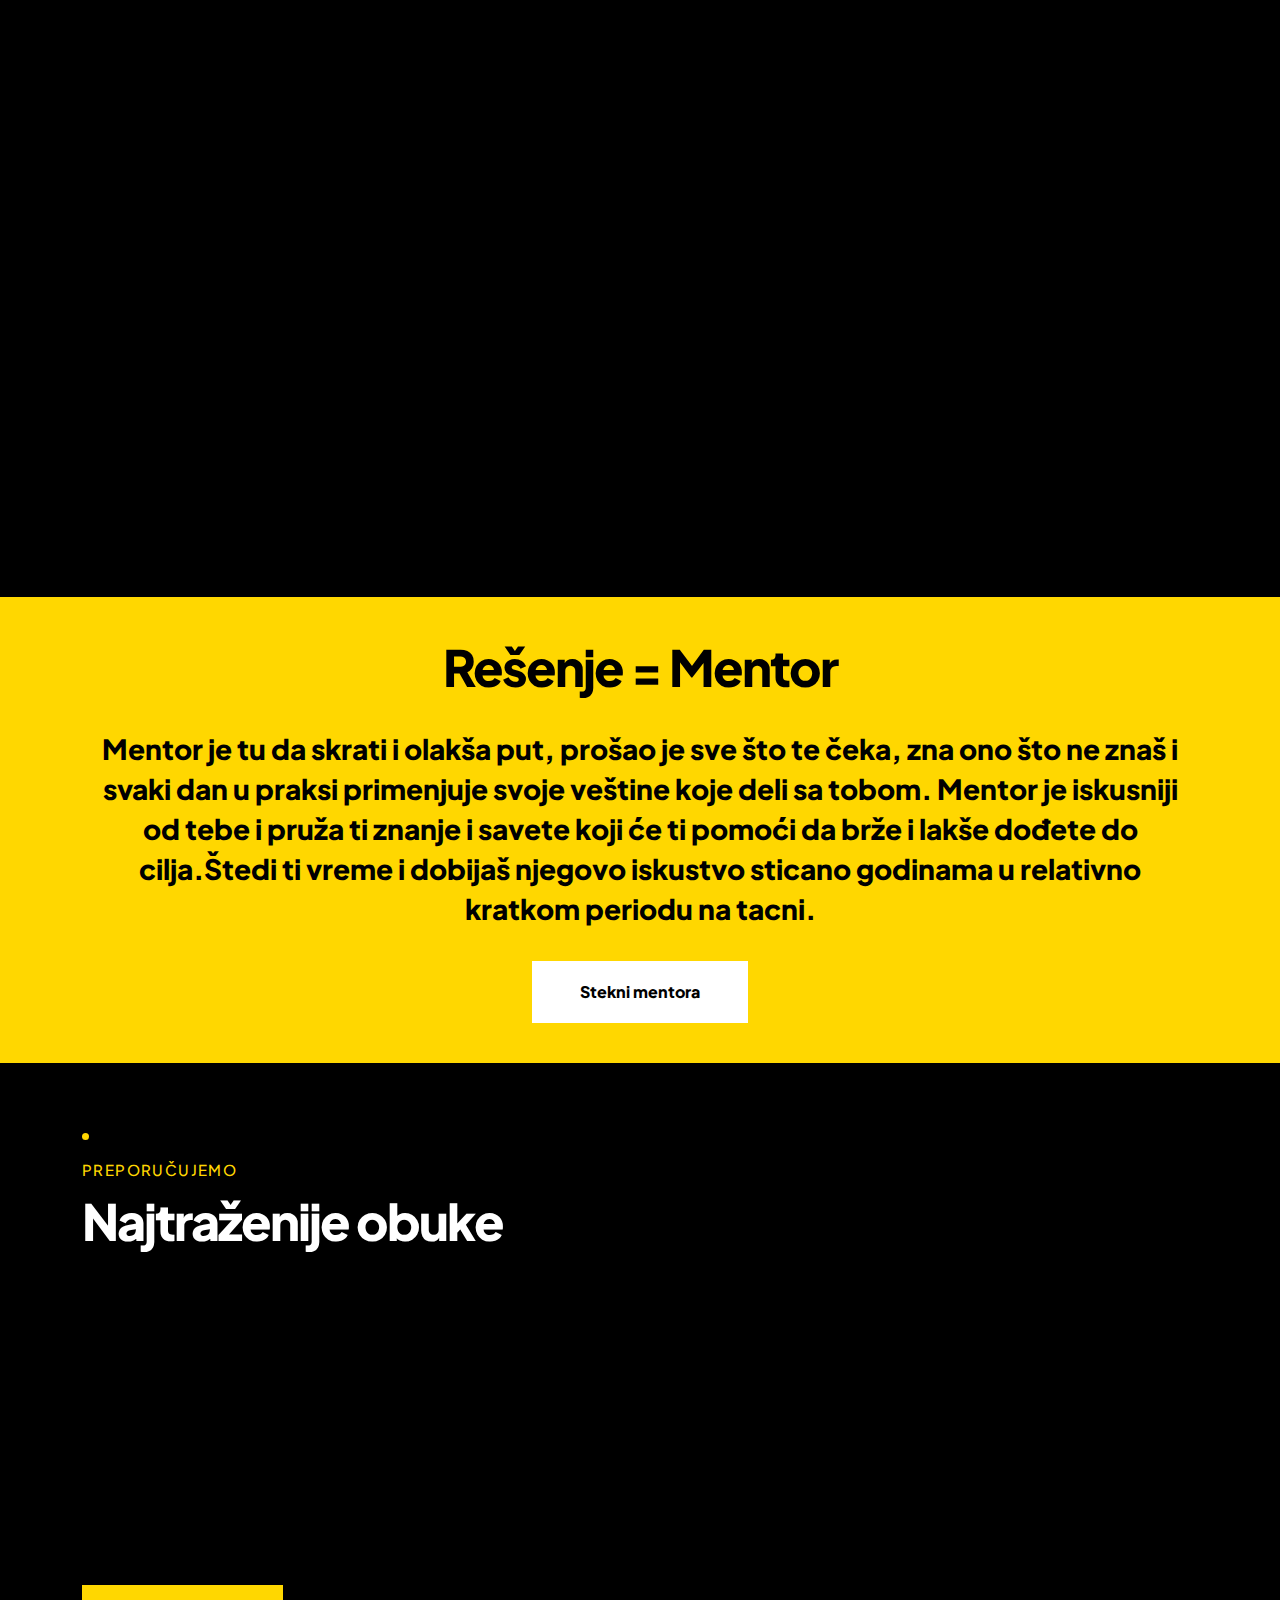
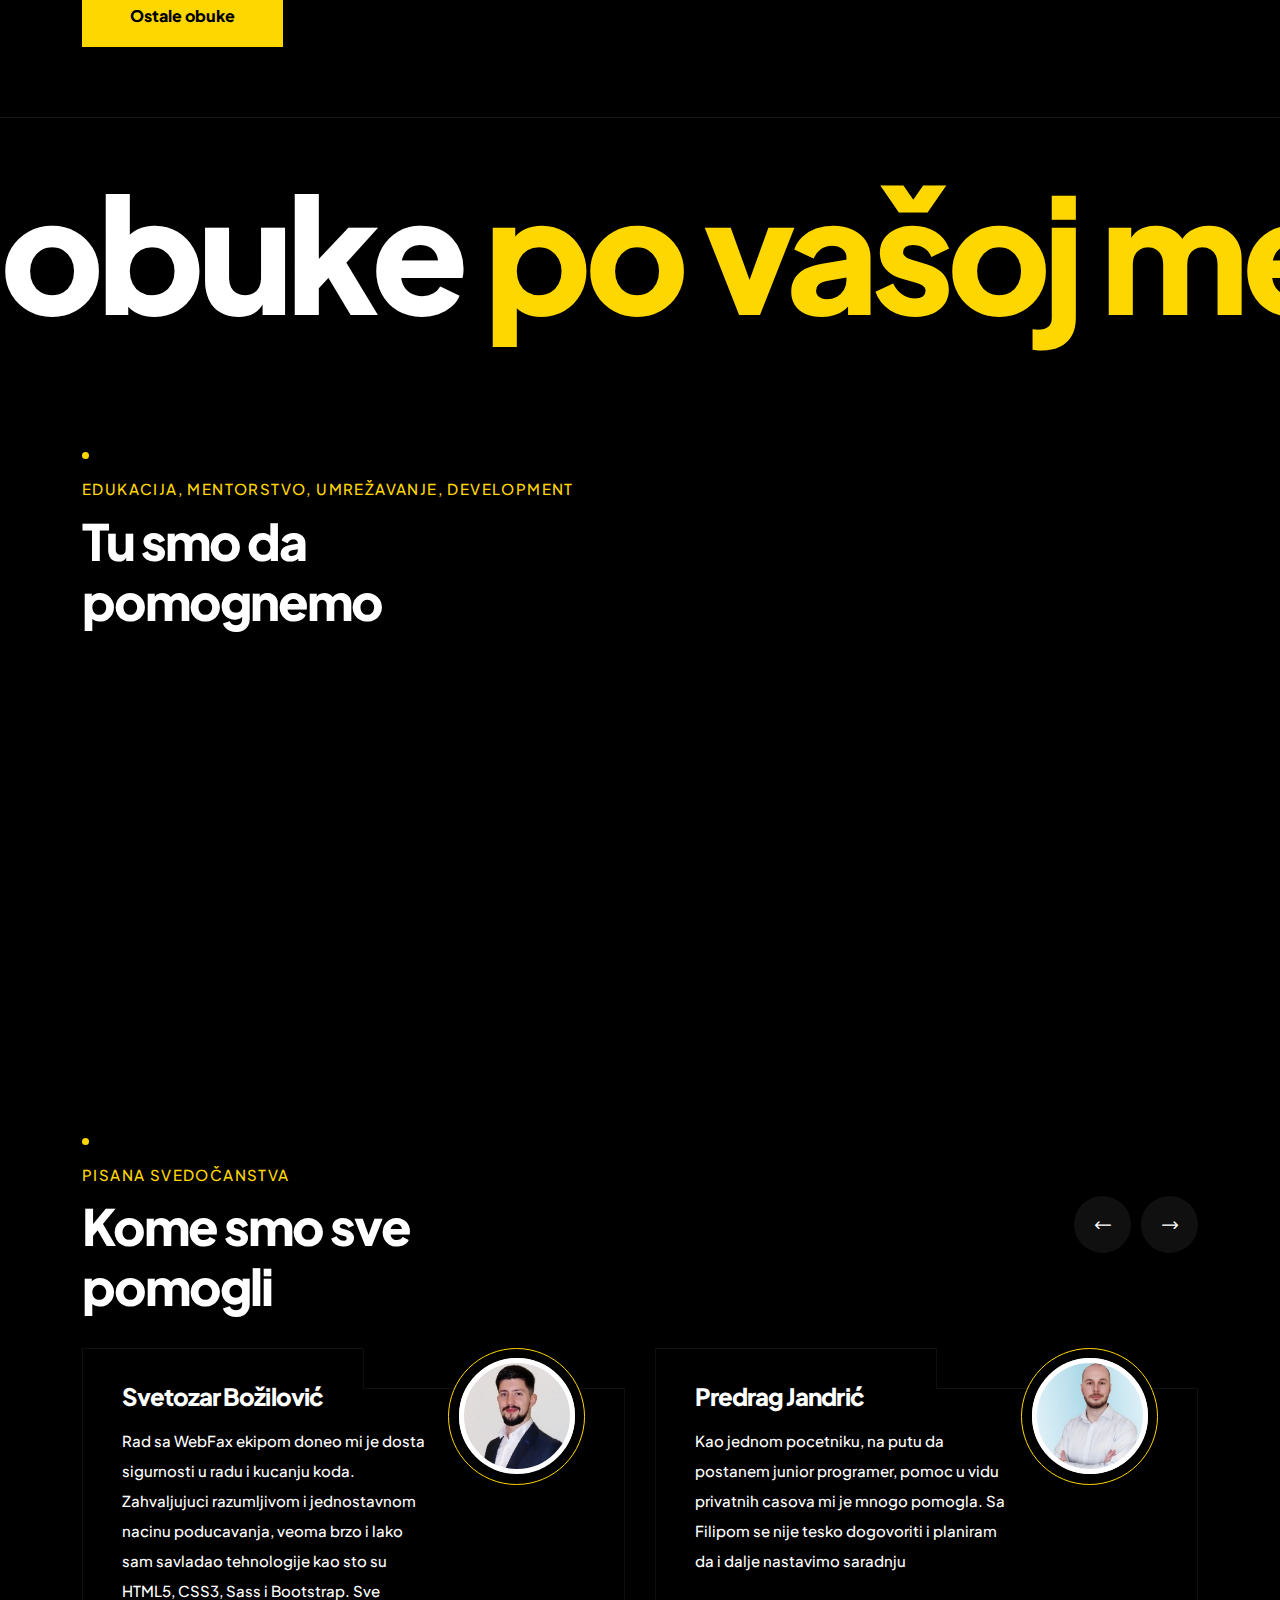
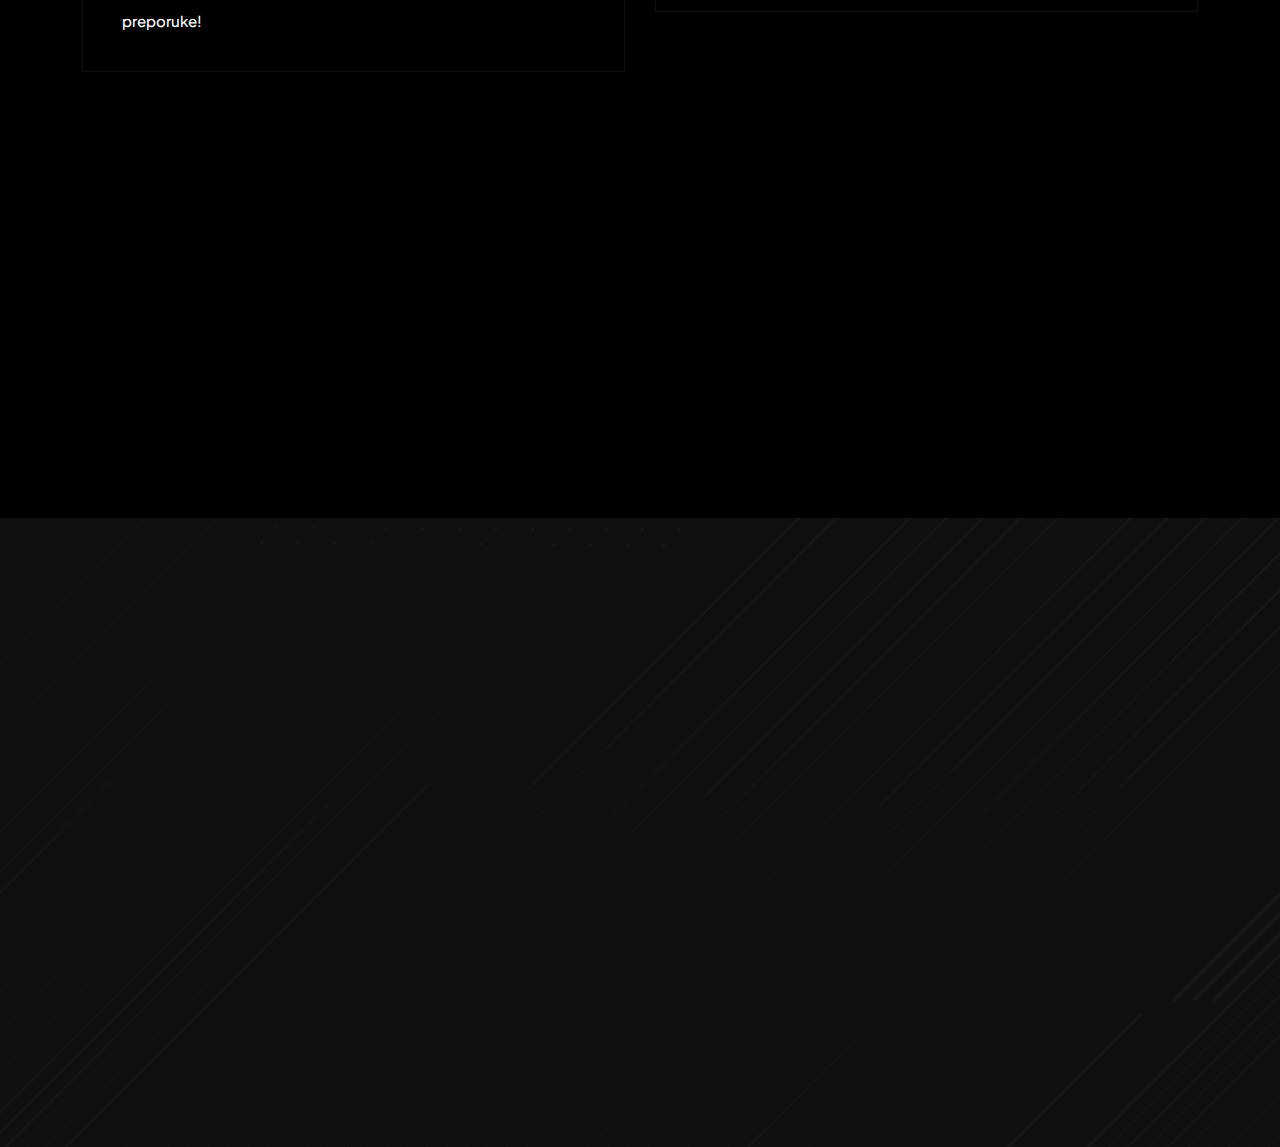
==== commit 53ccb919: "accessbility" ====
--- a/index.html
+++ b/index.html
@@ -169,8 +169,8 @@
                 <div class="row">
                     <div class="col-12">
                         <div class="section-title">
-                            <h3 class="section-title__tagline section-title__tagline--has-dots">problematika
-                            </h3>
+                            <p class="section-title__tagline section-title__tagline--has-dots">problematika
+                            </p>
                             <h2 class="section-title__title">Uvod u problem
                             </h2>
                         </div>
@@ -300,7 +300,7 @@
             <div class="row">
                 <div class="col-md-12">
                     <div class="section-title">
-                        <h4 class="section-title__tagline section-title__tagline--has-dots">preporučujemo</h4>
+                        <p class="section-title__tagline section-title__tagline--has-dots">preporučujemo</p>
                         <h2 class="section-title__title">Najtraženije obuke</h2>
                     </div>
                 </div>
@@ -390,8 +390,8 @@
             <div class="row">
                 <div class="col-md-12">
                     <div class="section-title">
-                        <h3 class="section-title__tagline section-title__tagline--has-dots">Edukacija, mentorstvo,
-                            umrežavanje, development</h3>
+                        <p class="section-title__tagline section-title__tagline--has-dots">Edukacija, mentorstvo,
+                            umrežavanje, development</p>
                         <h2 class="section-title__title">Tu smo da <br>pomognemo</h2>
                     </div>
                 </div>
@@ -457,7 +457,7 @@
         <!--Testimonial section starts-->
         <section class="testimonial container">
             <div class="section-title">
-                <h3 class="section-title__tagline section-title__tagline--has-dots">pisana svedočanstva</h3>
+                <p class="section-title__tagline section-title__tagline--has-dots">pisana svedočanstva</p>
                 <h2 class="section-title__title">Kome smo sve<br> pomogli</h2>
             </div>
             <div class="testimonial__carousel ogency-owl__carousel owl-theme owl-carousel" data-owl-options='
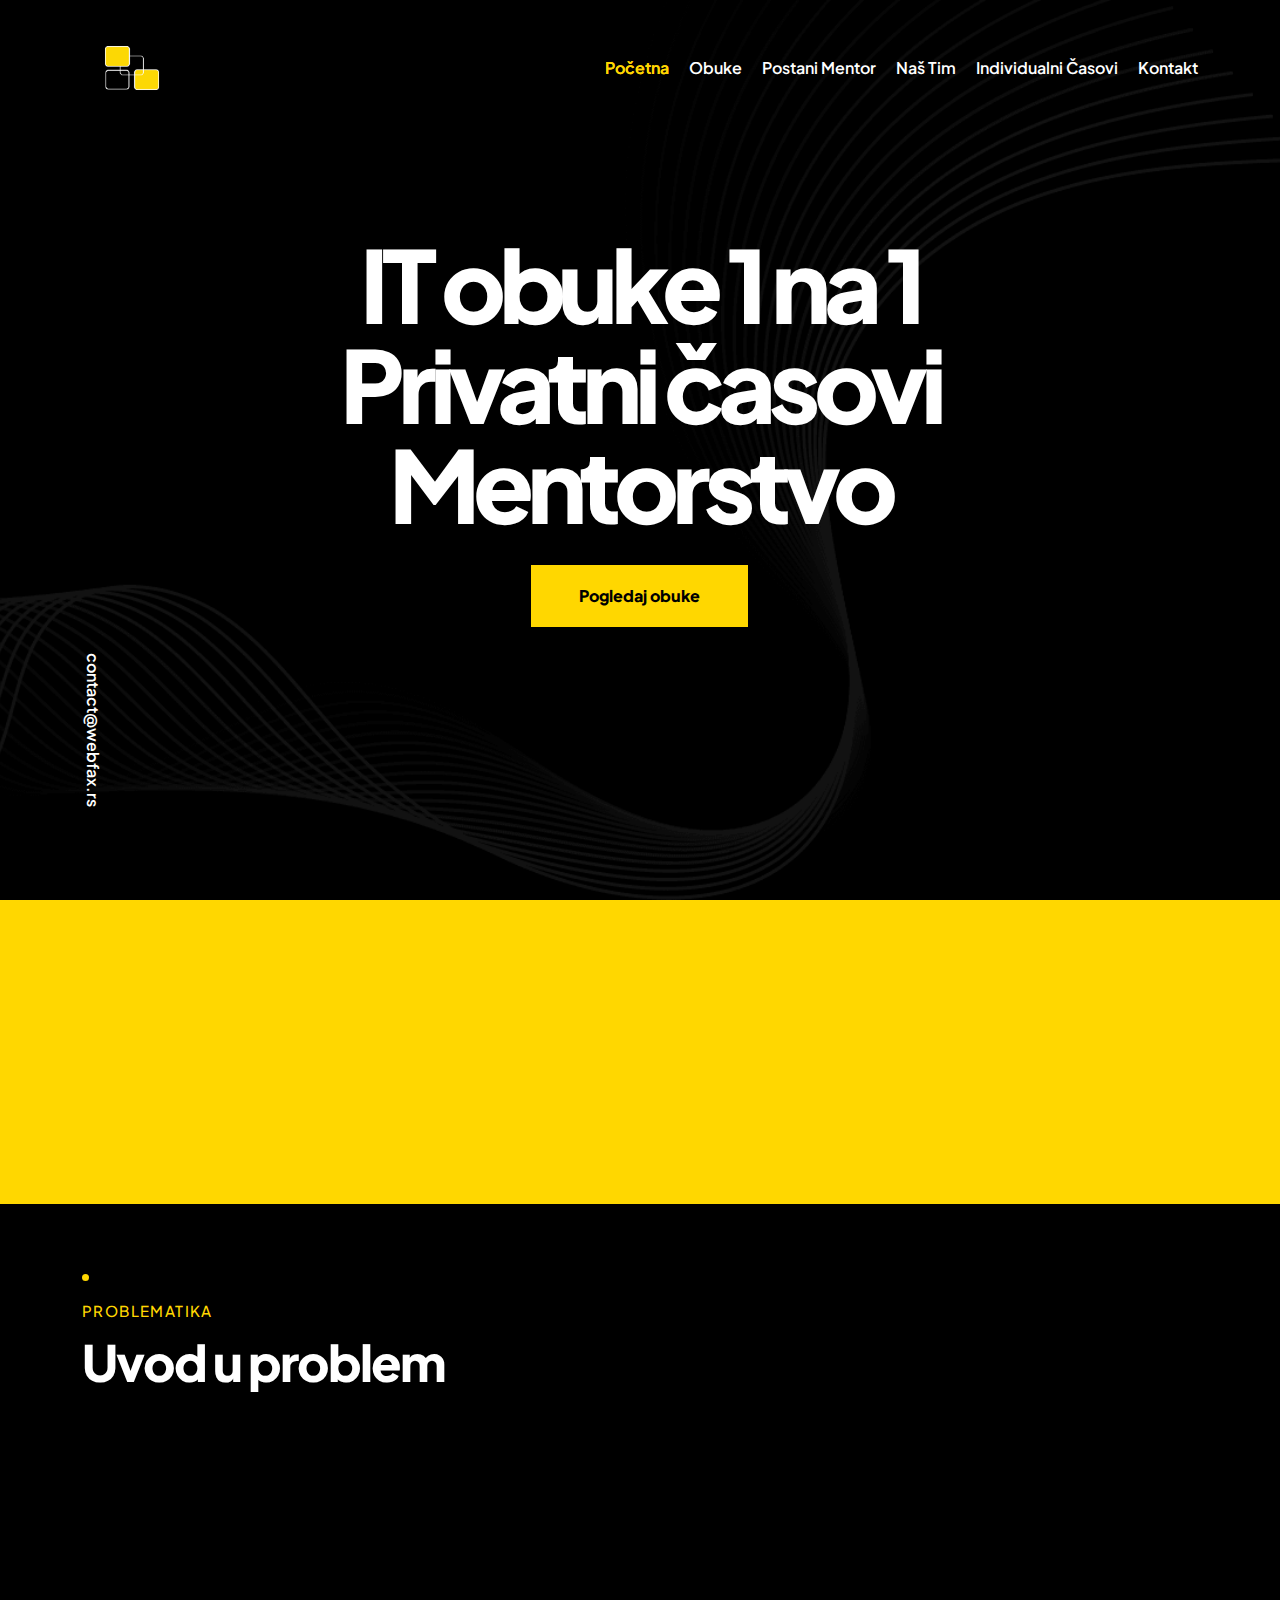
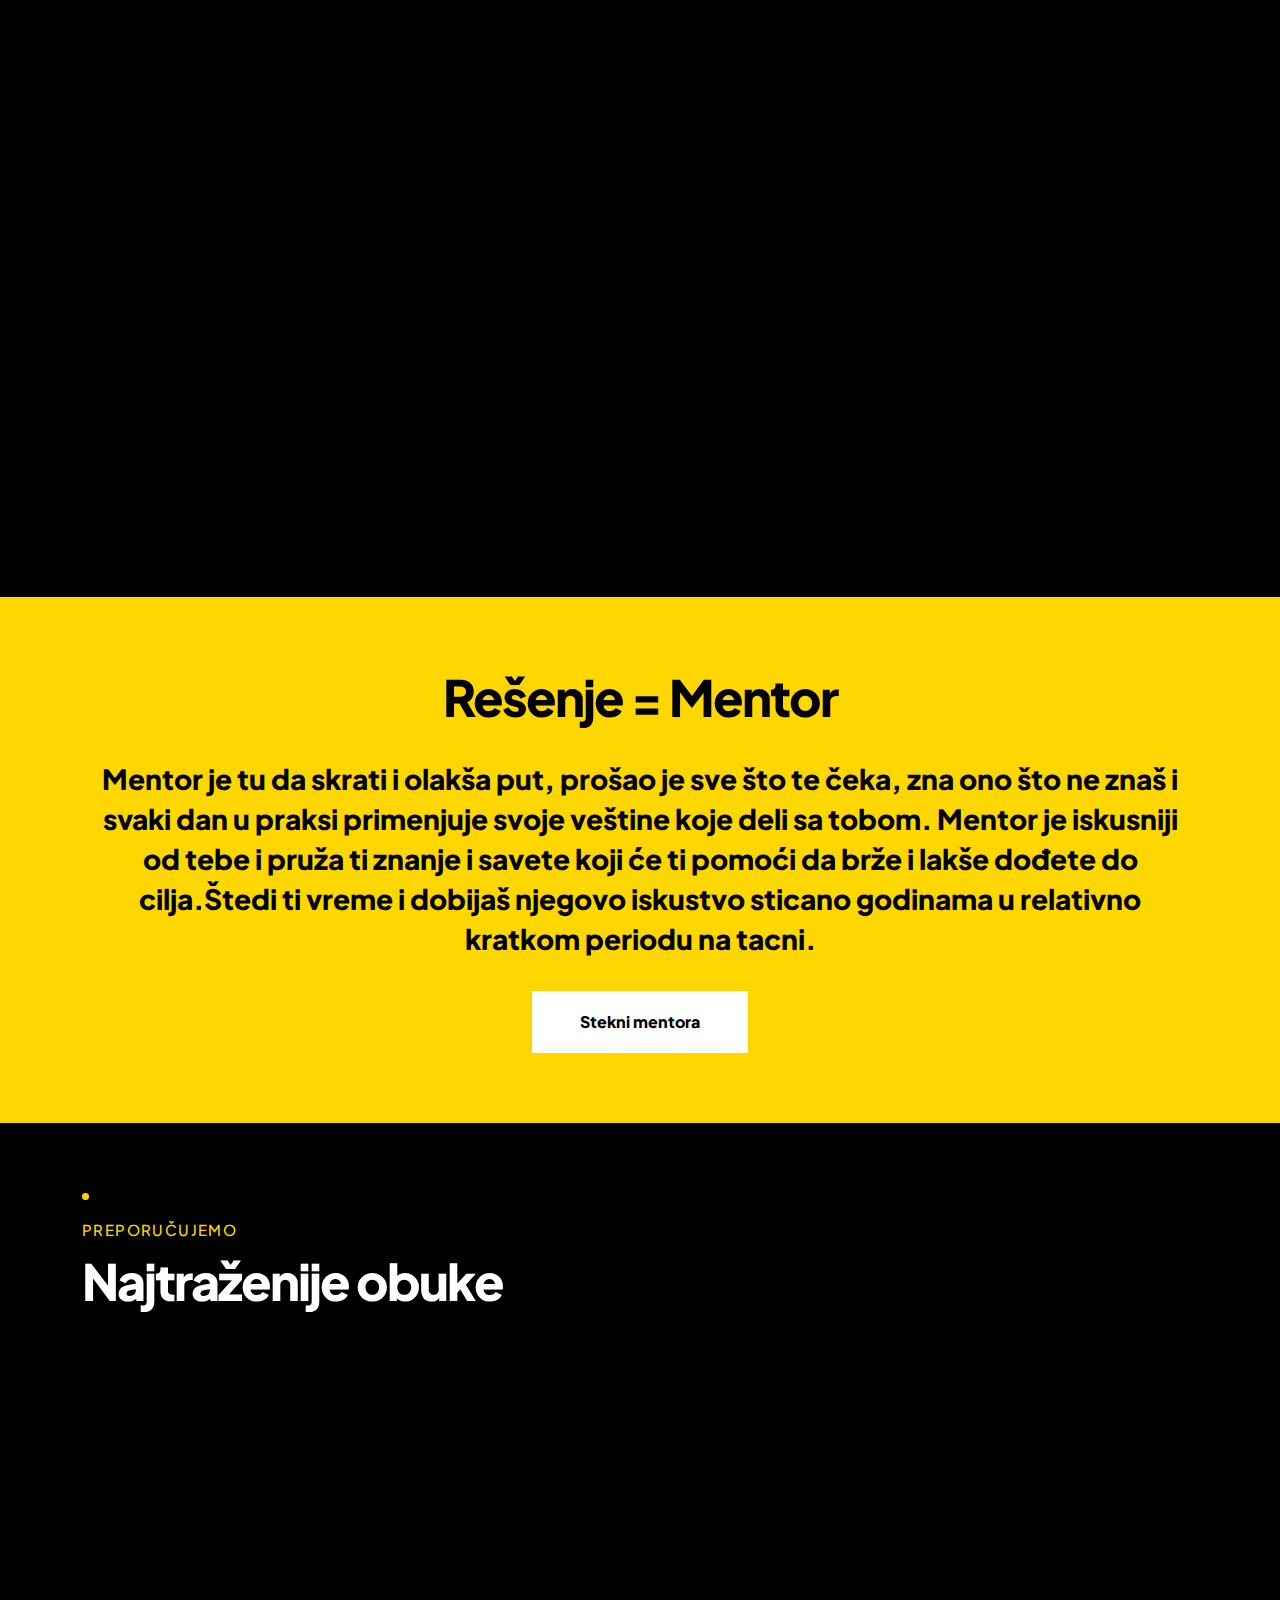
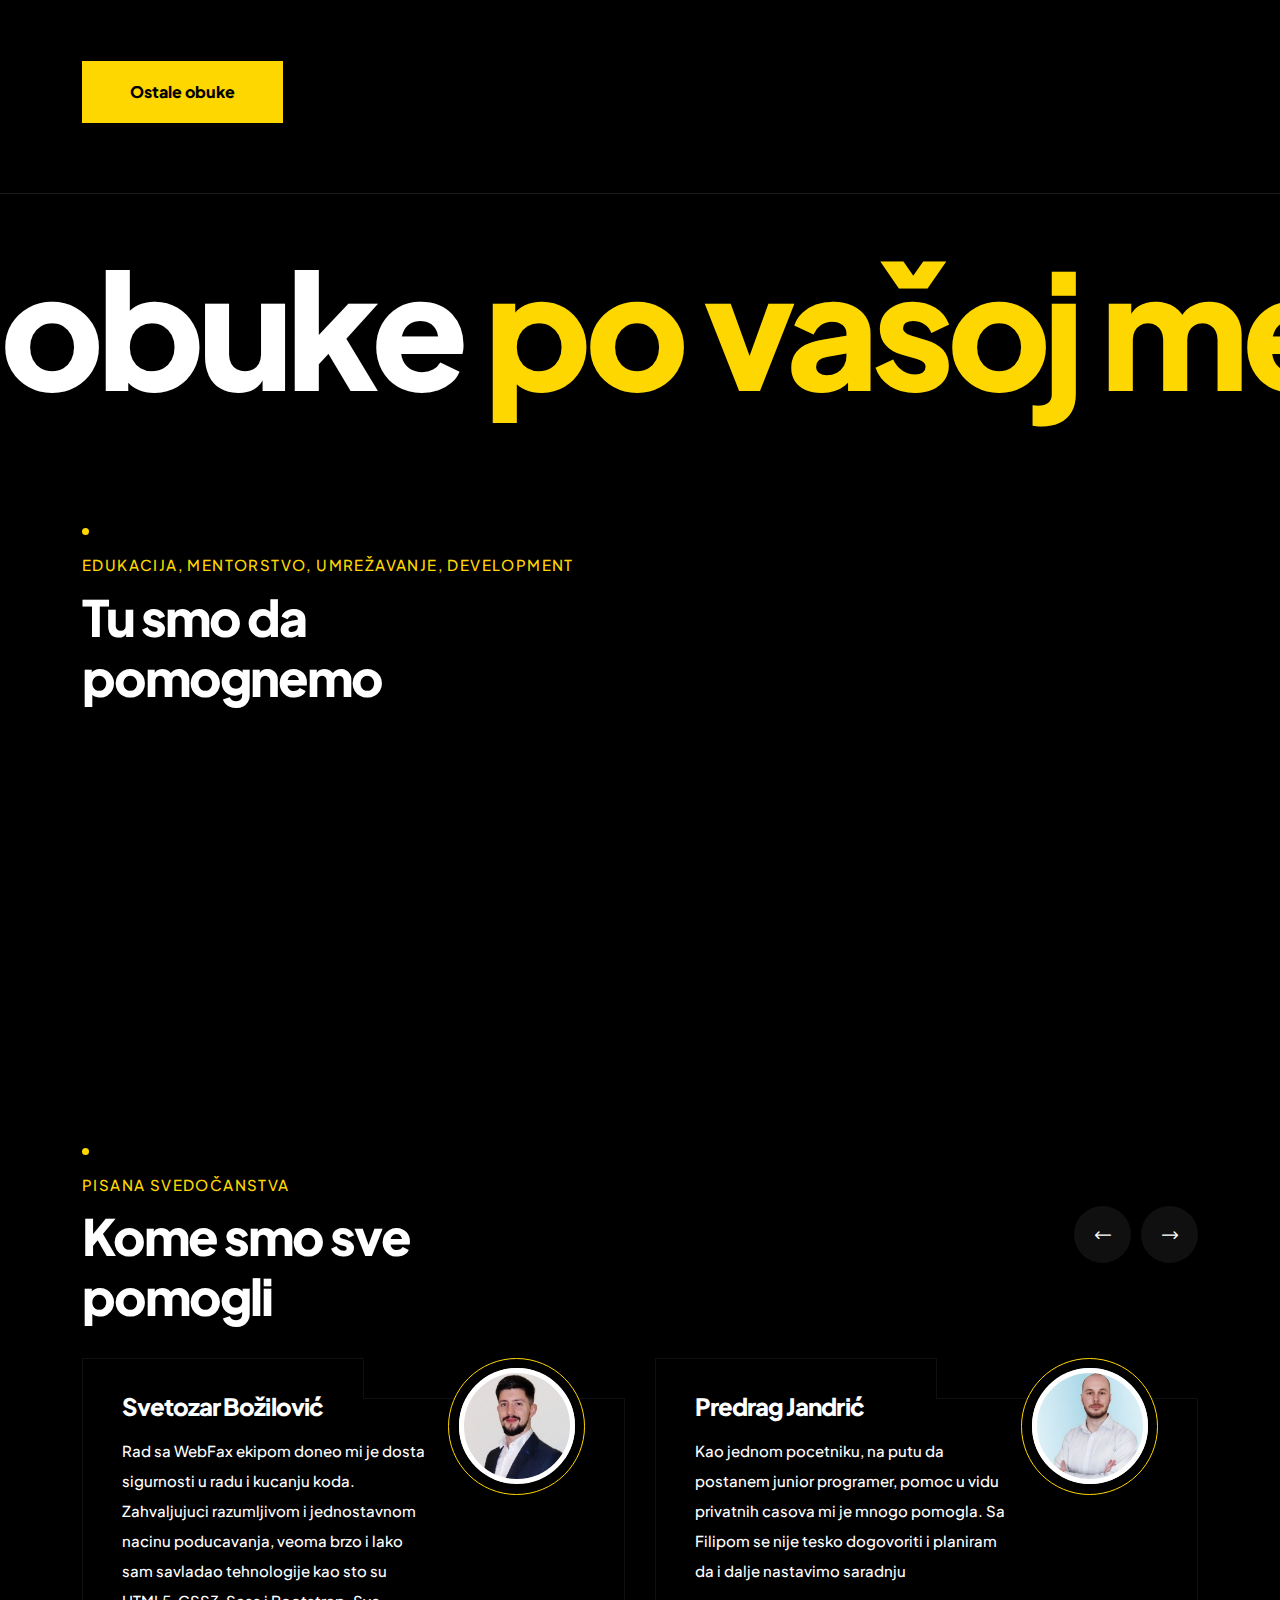
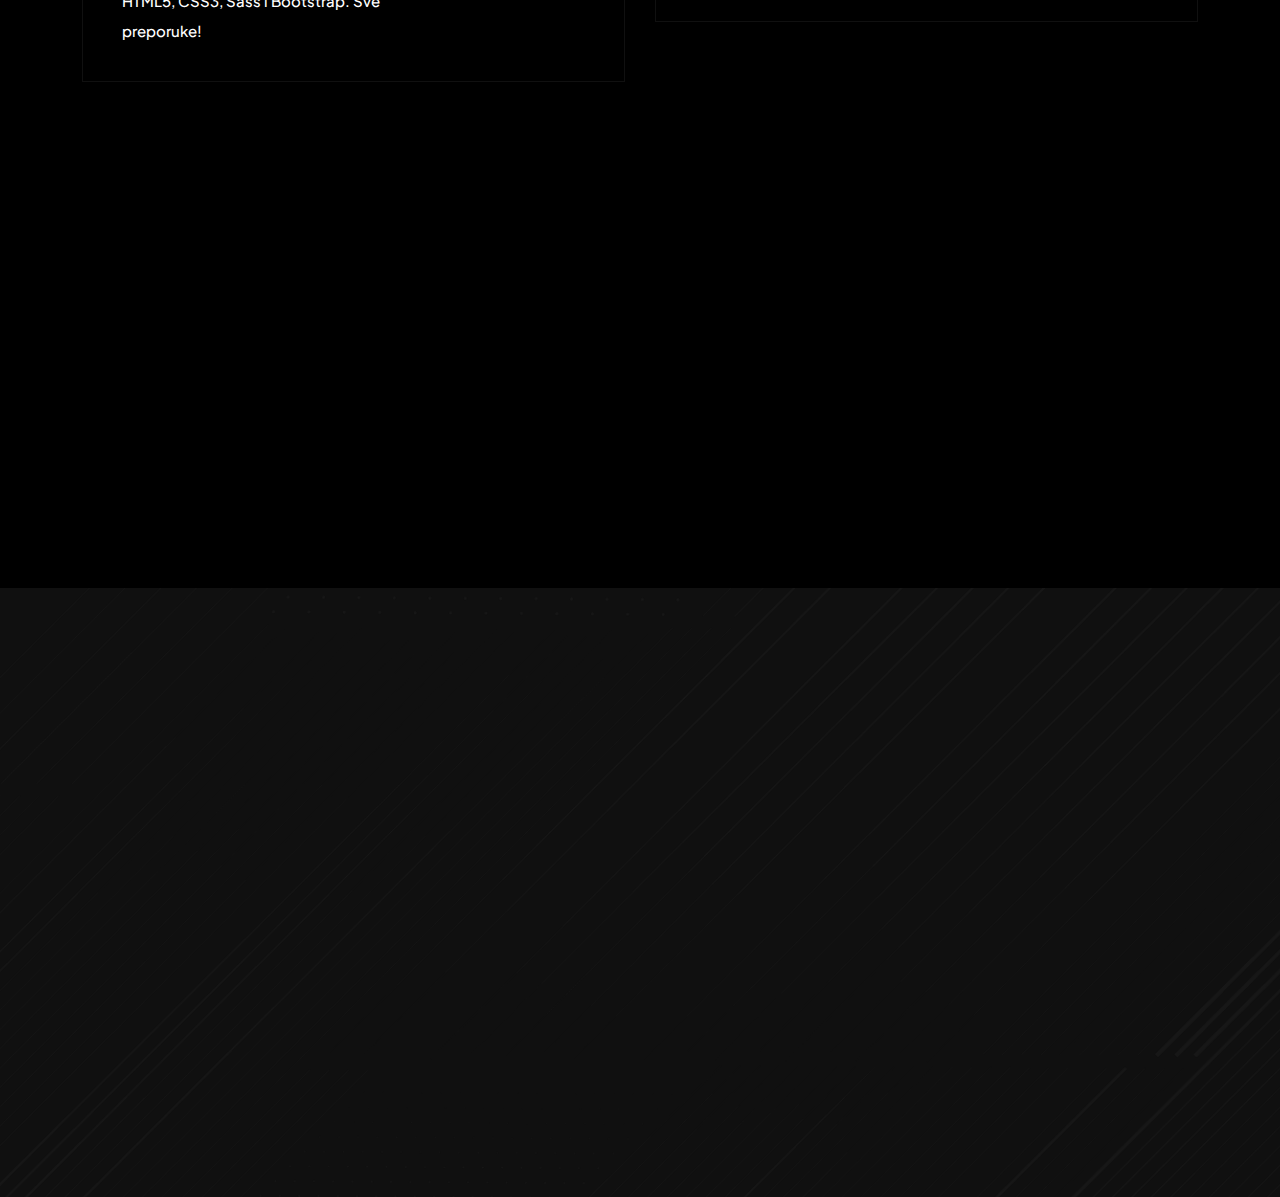
==== commit 94853f08: "ajmo" ====
--- a/index.html
+++ b/index.html
@@ -70,7 +70,7 @@
             <!-- Nav section starts -->
             <nav class="main-menu">
                 <div class="container">
-                    <div class="main-menu__wrapper">
+                    <div class="main-menu__wrapper d-flex align-items-center justify-content-between p-relative">
                         <div class="main-menu__logo">
                             <a href="index.html">
                                 <img src="assets/images/logo1.png" width="100px" height="100px" alt="WebFax logo" />
@@ -127,8 +127,8 @@
 
         <!-- Banner section starts -->
         <section class="banner">
-            <div class="banner__wrapper container">
-                <div class="row">
+            <div class="banner__wrapper container d-flex align-items-center justify-content-center flex-column">
+                <div class="row text-center">
                     <div class="col-12">
                         <h1 class="banner__title">IT obuke 1 na 1 <br> Privatni časovi <br> Mentorstvo</h1>
                         <a href="obuke.html" class="ogency-btn ogency-btn-base banner__btn">Pogledaj obuke</a>
@@ -296,70 +296,73 @@
 
 
         <!-- Highlighted  section starts -->
-        <section class="highlighted container">
-            <div class="row">
-                <div class="col-md-12">
-                    <div class="section-title">
-                        <p class="section-title__tagline section-title__tagline--has-dots">preporučujemo</p>
-                        <h2 class="section-title__title">Najtraženije obuke</h2>
-                    </div>
-                </div>
-            </div>
-            <div class="row">
-                <div class="col-lg-4 col-md-6 wow fadeInUp animated" data-wow-delay="200ms">
-                    <div class="highlighted__item">
-                        <div class="highlighted__item__shape">
-                            <img src="assets/images/backgrounds/service-shape-2.png" alt="">
-                        </div>
-                        <div class="highlighted__item__inner">
-                            <span class="icon-front-end highlighted__item__icon"></span>
-                            <h3 class="highlighted__item__title">
-                                <a href="htmlcss.php">HTML&CSS</a>
-                            </h3>
-                            <p class="highlighted__item__text">Osnova svakog veb sajta. Odličan izbor za početnike.
-                            </p>
-                            <a class="highlighted__item__btn" href="htmlcss.php"><span
-                                    class="icon-right-arrow"></span></a>
-                        </div>
-                    </div>
-                </div>
-
-                <div class="col-lg-4 col-md-6 wow fadeInUp animated" data-wow-delay="200ms">
-                    <div class="highlighted__item">
-                        <div class="highlighted__item__shape">
-                            <img src="assets/images/backgrounds/service-shape-2.png" alt="">
-                        </div>
-                        <div class="highlighted__item__inner">
-                            <span class="icon-color-sample highlighted__item__icon"></span>
-                            <h3 class="highlighted__item__title">
-                                <a href="php.php">PHP</a>
-                            </h3>
-                            <p class="highlighted__item__text">Obuka koja pokriva napredne i osnovne oblasti PHP-a.
-                            </p>
-                            <a class="highlighted__item__btn" href="php.php"><span class="icon-right-arrow"></span></a>
-                        </div>
-                    </div>
-                </div>
-
-                <div class="col-lg-4 col-md-6 wow fadeInUp animated" data-wow-delay="200ms">
-                    <div class="highlighted__item">
-                        <div class="highlighted__item__shape">
-                            <img src="assets/images/backgrounds/service-shape-2.png" alt="">
-                        </div>
-                        <div class="highlighted__item__inner">
-                            <span class="icon-online-shopping highlighted__item__icon"></span>
-                            <h3 class="highlighted__item__title">
-                                <a href="wordpress.php">Wordrpess</a>
-                            </h3>
-                            <p class="highlighted__item__text">Sve što je potrebno da znate da biste napravili veb
-                                sajt.</p>
-                            <a class="highlighted__item__btn" href="wordpress.php"><span
-                                    class="icon-right-arrow"></span></a>
-                        </div>
-                    </div>
-                </div>
-                <div class="col-12">
-                    <a href="obuke.html" class="ogency-btn ogency-btn-base">Ostale obuke</a>
+        <section class="highlighted ">
+            <div class="container">
+                <div class="row">
+                    <div class="col-md-12">
+                        <div class="section-title">
+                            <p class="section-title__tagline section-title__tagline--has-dots">preporučujemo</p>
+                            <h2 class="section-title__title">Najtraženije obuke</h2>
+                        </div>
+                    </div>
+                </div>
+                <div class="row">
+                    <div class="col-lg-4 col-md-6 wow fadeInUp animated" data-wow-delay="200ms">
+                        <div class="highlighted__item">
+                            <div class="highlighted__item__shape">
+                                <img src="assets/images/backgrounds/service-shape-2.png" alt="">
+                            </div>
+                            <div class="highlighted__item__inner">
+                                <span class="icon-front-end highlighted__item__icon"></span>
+                                <h3 class="highlighted__item__title">
+                                    <a href="htmlcss.php">HTML&CSS</a>
+                                </h3>
+                                <p class="highlighted__item__text">Osnova svakog veb sajta. Odličan izbor za početnike.
+                                </p>
+                                <a class="highlighted__item__btn" href="htmlcss.php"><span
+                                        class="icon-right-arrow"></span></a>
+                            </div>
+                        </div>
+                    </div>
+
+                    <div class="col-lg-4 col-md-6 wow fadeInUp animated" data-wow-delay="200ms">
+                        <div class="highlighted__item">
+                            <div class="highlighted__item__shape">
+                                <img src="assets/images/backgrounds/service-shape-2.png" alt="">
+                            </div>
+                            <div class="highlighted__item__inner">
+                                <span class="icon-color-sample highlighted__item__icon"></span>
+                                <h3 class="highlighted__item__title">
+                                    <a href="php.php">PHP</a>
+                                </h3>
+                                <p class="highlighted__item__text">Obuka koja pokriva napredne i osnovne oblasti PHP-a.
+                                </p>
+                                <a class="highlighted__item__btn" href="php.php"><span
+                                        class="icon-right-arrow"></span></a>
+                            </div>
+                        </div>
+                    </div>
+
+                    <div class="col-lg-4 col-md-6 wow fadeInUp animated" data-wow-delay="200ms">
+                        <div class="highlighted__item">
+                            <div class="highlighted__item__shape">
+                                <img src="assets/images/backgrounds/service-shape-2.png" alt="">
+                            </div>
+                            <div class="highlighted__item__inner">
+                                <span class="icon-online-shopping highlighted__item__icon"></span>
+                                <h3 class="highlighted__item__title">
+                                    <a href="wordpress.php">Wordrpess</a>
+                                </h3>
+                                <p class="highlighted__item__text">Sve što je potrebno da znate da biste napravili veb
+                                    sajt.</p>
+                                <a class="highlighted__item__btn" href="wordpress.php"><span
+                                        class="icon-right-arrow"></span></a>
+                            </div>
+                        </div>
+                    </div>
+                    <div class="col-12">
+                        <a href="obuke.html" class="ogency-btn ogency-btn-base">Ostale obuke</a>
+                    </div>
                 </div>
             </div>
         </section>
@@ -386,64 +389,65 @@
 
 
         <!-- Service section starts -->
-        <section class="service-one container">
-            <div class="row">
-                <div class="col-md-12">
-                    <div class="section-title">
-                        <p class="section-title__tagline section-title__tagline--has-dots">Edukacija, mentorstvo,
-                            umrežavanje, development</p>
-                        <h2 class="section-title__title">Tu smo da <br>pomognemo</h2>
-                    </div>
-                </div>
-            </div>
-            <div class="row">
-                <div class="col-lg-3 col-md-6 wow fadeInUp animated" data-wow-delay="100ms">
-                    <div class="service-one__item">
-                        <span class="icon-digital-services service-one__item__icon"></span>
-                        <h3 class="service-one__item__title">
-                            Privatni časovi
-                        </h3>
-                        <p class="service-one__item__text">Potrebno ti je da proširiš znanje i unaprediš
-                            veštine?</p>
-                        <a class="service-one__item__btn" href="privatnicasovi.php">Istraži više<span
-                                class="icon-down-right"></span></a>
-                    </div>
-                </div>
-                <div class="col-lg-3 col-md-6 wow fadeInUp animated" data-wow-delay="100ms">
-                    <div class="service-one__item">
-                        <span class="icon-graphic-design service-one__item__icon"></span>
-                        <h3 class="service-one__item__title">
-                            Obuka
-                        </h3>
-                        <p class="service-one__item__text">Ne znate odakle početi, potrebna ti je pomoć?</p>
-                        <a class="service-one__item__btn" href="obuke.html">Istraži više<span
-                                class="icon-down-right"></span></a>
-                    </div>
-                </div>
-                <div class="col-lg-3 col-md-6 wow fadeInUp animated" data-wow-delay="100ms">
-                    <div class="service-one__item">
-                        <span class="icon-technology service-one__item__icon"></span>
-                        <h3 class="service-one__item__title">
-                            Naša mreža
-                        </h3>
-                        <p class="service-one__item__text">Stupi u kontakt sa ostalim polaznicima, razmenite
-                            utiske.
-                        </p>
-                        <a class="service-one__item__btn" href="https://webfaxedu.slack.com">Istraži više<span
-                                class="icon-down-right"></span></a>
-                    </div>
-                </div>
-                <div class="col-lg-3 col-md-6 wow fadeInUp animated" data-wow-delay="100ms">
-                    <div class="service-one__item">
-                        <span class="icon-mobile-app service-one__item__icon"></span>
-                        <h3 class="service-one__item__title">
-                            Razvoj rešenja
-                        </h3>
-                        <p class="service-one__item__text">Potreban ti je veb sajt, veb aplikacija ili
-                            aplikacja.
-                        </p>
-                        <a class="service-one__item__btn" href="https://www.lorem.in.rs">
-                            Istraži više<span class="icon-down-right"></span></a>
+        <section class="service-one">
+            <div class="container">
+                <div class="row">
+                    <div class="col-md-12">
+                        <div class="section-title">
+                            <p class="section-title__tagline section-title__tagline--has-dots">Edukacija, mentorstvo,
+                                umrežavanje, development</p>
+                            <h2 class="section-title__title">Tu smo da <br>pomognemo</h2>
+                        </div>
+                    </div>
+                </div>
+                <div class="row gy-5">
+                    <div class="col-lg-3 col-md-6 wow fadeInUp animated" data-wow-delay="100ms">
+                        <div class="service-one__item">
+                            <span class="icon-digital-services service-one__item__icon"></span>
+                            <h3 class="service-one__item__title">
+                                Privatni časovi
+                            </h3>
+                            <p class="service-one__item__text">Potrebno ti je da proširiš znanje i unaprediš
+                                veštine?</p>
+                            <a class="service-one__item__btn" href="privatnicasovi.php">Istraži više<span
+                                    class="icon-down-right"></span></a>
+                        </div>
+                    </div>
+                    <div class="col-lg-3 col-md-6 wow fadeInUp animated" data-wow-delay="100ms">
+                        <div class="service-one__item">
+                            <span class="icon-graphic-design service-one__item__icon"></span>
+                            <h3 class="service-one__item__title">
+                                Obuka
+                            </h3>
+                            <p class="service-one__item__text">Ne znate odakle početi, potrebna ti je pomoć?</p>
+                            <a class="service-one__item__btn" href="obuke.html">Istraži više<span
+                                    class="icon-down-right"></span></a>
+                        </div>
+                    </div>
+                    <div class="col-lg-3 col-md-6 wow fadeInUp animated" data-wow-delay="100ms">
+                        <div class="service-one__item">
+                            <span class="icon-technology service-one__item__icon"></span>
+                            <h3 class="service-one__item__title">
+                                Naša mreža
+                            </h3>
+                            <p class="service-one__item__text">Razmeni utiske sa ostalim polaznicima obuka.
+                            </p>
+                            <a class="service-one__item__btn" href="https://webfaxedu.slack.com">Istraži više<span
+                                    class="icon-down-right"></span></a>
+                        </div>
+                    </div>
+                    <div class="col-lg-3 col-md-6 wow fadeInUp animated" data-wow-delay="100ms">
+                        <div class="service-one__item">
+                            <span class="icon-mobile-app service-one__item__icon"></span>
+                            <h3 class="service-one__item__title">
+                                Razvoj rešenja
+                            </h3>
+                            <p class="service-one__item__text">Potreban ti je veb sajt, veb aplikacija ili
+                                aplikacja.
+                            </p>
+                            <a class="service-one__item__btn" href="https://www.lorem.in.rs">
+                                Istraži više<span class="icon-down-right"></span></a>
+                        </div>
                     </div>
                 </div>
             </div>
@@ -649,15 +653,17 @@
 
 
         <!-- Call To Action starts -->
-        <section class="cta-one container">
-            <div class="row text-center wow fadeInUp animated" data-wow-delay="200ms">
-                <div class="col-12">
-                    <div class="section-title">
-                        <h2 class="section-title__title">Želiš da čuješ kako ti možemo pomoći? <br>
-                            <a href="https://calendly.com/webfaxeducation/konsultacije-webfax" id="consultation">
-                                Zakaži</a>
-                            besplatne konsultacije!
-                        </h2>
+        <section class="cta-one">
+            <div class="container">
+                <div class="row text-center wow fadeInUp animated" data-wow-delay="200ms">
+                    <div class="col-12">
+                        <div class="section-title">
+                            <h3 class="section-title__title">Želiš da čuješ kako ti možemo pomoći?
+                                <a href="https://calendly.com/webfaxeducation/konsultacije-webfax" id="consultation">
+                                    Zakaži</a>
+                                besplatne konsultacije!
+                            </h3>
+                        </div>
                     </div>
                 </div>
             </div>
@@ -671,7 +677,8 @@
         <!-- Footer section starts -->
         <footer class="footer">
             <div class="container">
-                <div class="footer__top wow fadeInUp animated" data-wow-delay="100ms">
+                <div class="footer__top d-flex align-items-center justify-content-between wow fadeInUp animated"
+                    data-wow-delay="100ms">
                     <a href="index.html" class="footer__logo">
                         <img src="assets/images/logo1.png" width="100px" height="100px" alt="WebFax logo" />
                     </a>
@@ -682,30 +689,33 @@
                     </div>
                 </div>
 
-                <div class="row">
-                    <div class="col-lg-8 col-md-6 wow fadeInUp animated" data-wow-delay="200ms">
+                <div class="row gy-5">
+                    <div class="col-md-6 wow fadeInUp animated" data-wow-delay="200ms">
                         <div class="footer__about">
                             <p class="footer__about-text">Hajde da učimo zajedno</p>
-                            <span>contact@webfax.rs</span>
-                        </div>
-                    </div>
-                    <div class="col-lg-2 col-md-3 wow fadeInUp animated" data-wow-delay="400ms">
+                            <span class="d-block text-white">contact@webfax.rs</span>
+                        </div>
+                    </div>
+                    <div class="col-md-3 wow fadeInUp animated" data-wow-delay="400ms">
+                        <h3 class="footer__heading mb-3">Obuke</h3>
                         <ul class="footer__list">
-                            <li><a href="sql.php">Baze podataka</a></li>
-                            <li><a href="htmlcss.php">HTML&CSS</a></li>
-                            <li><a href="javascript.php">JavaScript</a></li>
-                            <li><a href="php.php">PHP</a></li>
-                            <li><a href="wordpress.php">Wordpress</a></li>
-                            <li><a href="cisco.php">Cisco</a></li>
+                            <li class="mb-1"><a href="sql.php">Baze podataka</a></li>
+                            <li class="mb-1"><a href="htmlcss.php">HTML&CSS</a></li>
+                            <li class="mb-1"><a href="javascript.php">JavaScript</a></li>
+                            <li class="mb-1"><a href="php.php">PHP</a></li>
+                            <li class="mb-1"><a href="wordpress.php">Wordpress</a></li>
+                            <li class="mb-1"><a href="cisco.php">Cisco</a></li>
+                            <li><a href="git.php">Git&GitHub</a></li>
                         </ul>
                     </div>
-                    <div class="col-lg-2 col-md-3 wow fadeInUp animated" data-wow-delay="400ms">
+                    <div class="col-md-3 wow fadeInUp animated" data-wow-delay="400ms">
+                        <h3 class="footer__heading mb-3">Linkovi</h3>
                         <ul class="footer__list">
-                            <li><a href="postanimentor.html">Postani mentor</a></li>
-                            <li><a href="tim.html">Naš tim</a></li>
-                            <li><a href="privatnicasovi.php">Individualni časovi</a></li>
-                            <li><a href="kontakt.php">Kontakt</a></li>
-                            <li><a href="https://lorem.in.rs/">IT usluge</a></li>
+                            <li class="mb-1"><a href="postanimentor.html">Postani mentor</a></li>
+                            <li class="mb-1"><a href="tim.html">Naš tim</a></li>
+                            <li class="mb-1"><a href="privatnicasovi.php">Individualni časovi</a></li>
+                            <li class="mb-1"><a href="kontakt.php">Kontakt</a></li>
+                            <li class="mb-1"><a href="https://lorem.in.rs/">IT usluge</a></li>
                             <li><a href="obuke.html">Obuke</a></li>
                         </ul>
                     </div>
--- a/assets/css/ogency.css
+++ b/assets/css/ogency.css
@@ -810,15 +810,9 @@
   z-index: 91;
 }
 
-
 .main-menu .main-menu__wrapper {
-  display: flex;
-  align-items: center;
-  justify-content: space-between;
-  position: relative;
   padding: 10px 0px;
 }
-
 
 @media (max-width: 1199px) {
 
@@ -1250,11 +1244,6 @@
 
 .banner .banner__wrapper {
   height: 80vh;
-  display: flex;
-  align-items: center;
-  justify-content: center;
-  text-align: center;
-  flex-direction: column;
 }
 
 @media (max-width: 576px) {
@@ -1278,7 +1267,7 @@
   }
 }
 
-@media (max-width: 576px) {
+@media (max-width: 546px) {
   .banner .banner__title {
     font-size: 50px;
     line-height: 55px;
@@ -1586,11 +1575,6 @@
 /*--------------------------------------------------------------
 # About
 --------------------------------------------------------------*/
-.about {
-  background-image: url('../../assets/images/backgrounds/award-bg.jpg');
-  background-position: bottom;
-  background-attachment: fixed;
-}
 
 .about__item .about__item__title {
   color: var(--ogency-base);
@@ -1653,7 +1637,6 @@
 --------------------------------------------------------------*/
 .solution {
   background-color: var(--ogency-base);
-  padding: 40px 0px;
 }
 
 .solution .section-title__title {
@@ -2612,6 +2595,25 @@
   height: 264px;
 }
 
+.highlighted .highlighted__item__inner {
+  position: relative;
+  overflow: hidden;
+  transition-duration: 0.5s;
+  z-index: 2;
+  padding: 2rem;
+}
+
+@media (max-width: 1200px) {
+  .highlighted .highlighted__item__inner {
+    padding-left: 30px;
+    padding-right: 28px;
+  }
+}
+
+.highlighted__item:hover .highlighted__item__inner {
+  background-color: var(--ogency-black2);
+}
+
 .highlighted .highlighted__item__icon {
   font-size: 64px;
   line-height: 1;
@@ -2643,12 +2645,6 @@
 .highlighted .highlighted__item__text {
   font-size: 15px;
   line-height: 30px;
-  margin: 0;
-  transition: 500ms ease;
-}
-
-.highlighted__item:hover .highlighted__item__text {
-  color: RGBA(var(--ogency-white-rgb), 0.7);
 }
 
 .highlighted .highlighted__item__btn {
@@ -2672,45 +2668,15 @@
   color: var(--ogency-white);
 }
 
-.highlighted .highlighted__item__inner {
-  position: relative;
-  overflow: hidden;
-  transition-duration: 0.5s;
-  z-index: 2;
-  padding: 2rem;
-}
-
-@media (max-width: 1200px) {
-  .highlighted .highlighted__item__inner {
-    padding-left: 30px;
-    padding-right: 28px;
-  }
-}
-
-.highlighted__item:hover .highlighted__item__inner {
-  background-color: var(--ogency-black2);
-}
+
 
 
 /*--------------------------------------------------------------
 # Services
 --------------------------------------------------------------*/
 .service-one__item {
-  position: relative;
   background-color: var(--ogency-black2);
-  padding: 40px 50px 33px;
-}
-
-@media (min-width: 992px) and (max-width: 1199px) {
-  .service-one__item {
-    padding: 40px 28px 33px;
-  }
-}
-
-@media (max-width: 991px) {
-  .service-one__item {
-    margin-bottom: 30px;
-  }
+  padding: 30px;
 }
 
 .service-one__item__icon {
@@ -2732,17 +2698,12 @@
   font-size: 18px;
   letter-spacing: -0.72px;
   line-height: 24px;
-  max-width: 135px;
-  margin: 0 0 19px;
   color: var(--ogency-base);
 }
 
 .service-one__item__text {
   font-size: 14px;
   line-height: 24px;
-  margin: 0 0 9px;
-  padding: 0 0 24px;
-  border-bottom: 1px solid RGBA(var(--ogency-white-rgb), 0.1);
 }
 
 .service-one__item__btn {
@@ -2758,7 +2719,7 @@
   margin: 0 0 0 5px;
   top: 4px;
   position: relative;
-  transition: transform 400ms ease;
+  transition: 400ms ease;
 }
 
 .service-one__item__btn:hover {
@@ -3067,7 +3028,6 @@
   display: inline-block;
   color: var(--ogency-white);
   line-height: 59px;
-  font-size: 16px;
   margin: 0 0 0 10px;
   text-align: center;
 }
@@ -3226,48 +3186,33 @@
 /*--------------------------------------------------------------
 # Call To Action
 --------------------------------------------------------------*/
-.cta-one #consultation:hover {
-  text-decoration: underline;
-  color: var(--ogency-base);
-}
-
-@media (max-width: 577px) {
-  .cta .section-title__title {
-    font-size: 1.5rem;
-  }
-}
-
-.cta-one {
-  position: relative;
-  padding: 0 0 112px;
-}
-
-@media (max-width: 767px) {
-  .cta-one {
-    padding: 0 0 70px;
-  }
-}
-
-.cta-one .section-title {
-  margin: 0;
-}
-
 .cta-one .section-title__title {
   font-size: 60px;
   letter-spacing: -2.4px;
 }
 
-@media (max-width: 991px) {
+@media (max-width: 992px) {
   .cta-one .section-title__title {
     font-size: 55px;
   }
 }
 
-@media (max-width: 767px) {
+@media (max-width: 768px) {
+  .cta-one .section-title__title {
+    font-size: 40px;
+    letter-spacing: -1px;
+  }
+}
+
+@media (max-width: 576px) {
   .cta-one .section-title__title {
     font-size: 30px;
-    letter-spacing: -1px;
-  }
+  }
+}
+
+.cta-one #consultation:hover {
+  text-decoration: underline;
+  color: var(--ogency-base);
 }
 
 .cta-one__author {
@@ -3321,7 +3266,6 @@
     margin-top: 40px;
   }
 }
-
 
 .cta-two .section-title {
   margin: -6px 0 0;
@@ -5142,6 +5086,110 @@
 }
 
 /*--------------------------------------------------------------
+# Free course
+--------------------------------------------------------------*/
+.page-header__free h1 {
+  color: var(--ogency-base);
+  text-transform: uppercase;
+  font-size: 20px;
+}
+
+.page-header__free h2 {
+  font-size: 50px;
+  margin-top: 20px;
+}
+
+.page-header__free p {
+  font-size: 18px;
+  font-weight: 600;
+}
+
+.page-header__free .ogency-btn-base {
+  margin-top: 10px;
+}
+
+@media (max-width: 767px) {
+  .page-header__free h1 {
+    font-size: 40px;
+  }
+
+  .page-header__free h3 {
+    font-size: 18px;
+  }
+}
+
+@media (max-width: 576px) {
+  .page-header__free h1 {
+    font-size: 35px;
+  }
+
+  .page-header__free h3 {
+    font-size: 16px;
+  }
+
+  .page-header__free p {
+    font-size: 16px;
+  }
+}
+
+@media (max-width: 400px) {
+  .page-header__free h1 {
+    font-size: 30px;
+  }
+
+  .page-header__free h3 {
+    font-size: 15px;
+  }
+
+  .page-header__free p {
+    font-size: 15px;
+  }
+}
+
+
+/*--------------------------------------------------------------
+# Portfolio
+--------------------------------------------------------------*/
+.portfolio {
+  background-image: url('../images/backgrounds/award-bg.jpg');
+  background-size: cover;
+  background-attachment: fixed;
+  background-position: bottom;
+}
+
+.portfolio .portfolio__text {
+  margin-top: 16px;
+  font-size: 18px;
+}
+
+@media(max-width:577px) {
+  .portfolio .portfolio__text {
+    font-size: 16px;
+  }
+}
+
+.portfolio .portfolio__mark {
+  color: var(--ogency-base);
+}
+
+/*--------------------------------------------------------------
+# Projects
+--------------------------------------------------------------*/
+
+.projects__item {
+  display: block;
+  background-size: cover;
+  width: 100%;
+  height: 200px;
+}
+
+.projects .ogency-btn {
+  padding: 1rem 2rem;
+  font-size: 15px;
+}
+
+
+/*--------------------------------------------------------------
 # Footer
 --------------------------------------------------------------*/
 .footer {
@@ -5154,25 +5202,14 @@
 }
 
 .footer .footer__top {
-  position: relative;
-  display: flex;
-  align-items: center;
-  justify-content: space-between;
   border-bottom: 1px solid RGBA(var(--ogency-white-rgb), 0.1);
-  padding-bottom: 60px;
-  margin-bottom: 88px;
-}
-
-@media (max-width: 767px) {
+  margin-bottom: 60px;
+}
+
+@media(max-width:400px){
   .footer .footer__top {
-    margin-bottom: 50px;
-  }
-}
-
-@media (max-width: 360px) {
-  .footer .footer__top {
-    display: block;
-    padding-bottom: 30px;
+    flex-direction: column;
+    padding-bottom: 20px;
   }
 }
 
@@ -5198,10 +5235,7 @@
 
 .footer .footer__about p {
   font-size: 24px;
-  font-weight: 400;
   letter-spacing: -0.96px;
-  line-height: 40px;
-  margin-bottom: 10px;
 }
 
 @media (max-width: 767px) {
@@ -5211,56 +5245,15 @@
 }
 
 .footer .footer__about span {
-  display: inline-block;
-  color: var(--ogency-white);
-  font-size: 40px;
+  color: var(--ogency-white);
+  font-size: 30px;
   letter-spacing: -2.4px;
+  font-weight: 800;
   line-height: 1;
-  font-weight: 800;
-}
-
-@media (max-width: 576px) {
-  .footer .footer__about span {
-    font-size: 30px;
-  }
-}
-
-@media (max-width: 991px) {
-  .footer .footer__about a {
-    font-size: 34px;
-  }
-}
-
-@media (max-width: 767px) {
-  .footer .footer__about a {
-    font-size: 30px;
-    letter-spacing: -1px;
-  }
-}
-
-@media (max-width: 360px) {
-  .footer .footer__about a {
-    font-size: 25px;
-  }
-}
-
-
-@media (max-width: 767px) {
-  .footer .footer__list {
-    margin-top: 30px;
-  }
-}
-
-.footer .footer__list li {
-  display: block;
-  font-size: 16px;
-  line-height: 36px;
-  font-weight: 400;
-  color: var(--ogency-color);
 }
 
 .footer .footer__list li a {
-  color: var(--ogency-white);
+  color: white;
 }
 
 .footer .footer__list li a:hover {
@@ -5272,114 +5265,6 @@
   font-size: 16px;
 }
 
-.footer .footer__copyright a {
-  color: inherit;
-}
-
 .footer .footer__copyright a:hover {
   color: var(--ogency-base);
 }
-
-
-/*--------------------------------------------------------------
-# Free course
---------------------------------------------------------------*/
-.page-header__free h1 {
-  color: var(--ogency-base);
-  text-transform: uppercase;
-  font-size: 20px;
-}
-
-.page-header__free h2 {
-  font-size: 50px;
-  margin-top: 20px;
-}
-
-.page-header__free p {
-  font-size: 18px;
-  font-weight: 600;
-}
-
-.page-header__free .ogency-btn-base {
-  margin-top: 10px;
-}
-
-@media (max-width: 767px) {
-  .page-header__free h1 {
-    font-size: 40px;
-  }
-
-  .page-header__free h3 {
-    font-size: 18px;
-  }
-}
-
-@media (max-width: 576px) {
-  .page-header__free h1 {
-    font-size: 35px;
-  }
-
-  .page-header__free h3 {
-    font-size: 16px;
-  }
-
-  .page-header__free p {
-    font-size: 16px;
-  }
-}
-
-@media (max-width: 400px) {
-  .page-header__free h1 {
-    font-size: 30px;
-  }
-
-  .page-header__free h3 {
-    font-size: 15px;
-  }
-
-  .page-header__free p {
-    font-size: 15px;
-  }
-}
-
-
-/*--------------------------------------------------------------
-# Portfolio
---------------------------------------------------------------*/
-.portfolio {
-  background-image: url('../images/backgrounds/award-bg.jpg');
-  background-size: cover;
-  background-attachment: fixed;
-  background-position: bottom;
-}
-
-.portfolio .portfolio__text {
-  margin-top: 16px;
-  font-size: 18px;
-}
-
-@media(max-width:577px) {
-  .portfolio .portfolio__text {
-    font-size: 16px;
-  }
-}
-
-.portfolio .portfolio__mark {
-  color: var(--ogency-base);
-}
-
-/*--------------------------------------------------------------
-# Projects
---------------------------------------------------------------*/
-
-.projects__item {
-  display: block;
-  background-size: cover;
-  width: 100%;
-  height: 200px;
-}
-
-.projects .ogency-btn {
-  padding: 1rem 2rem;
-  font-size: 15px;
-}